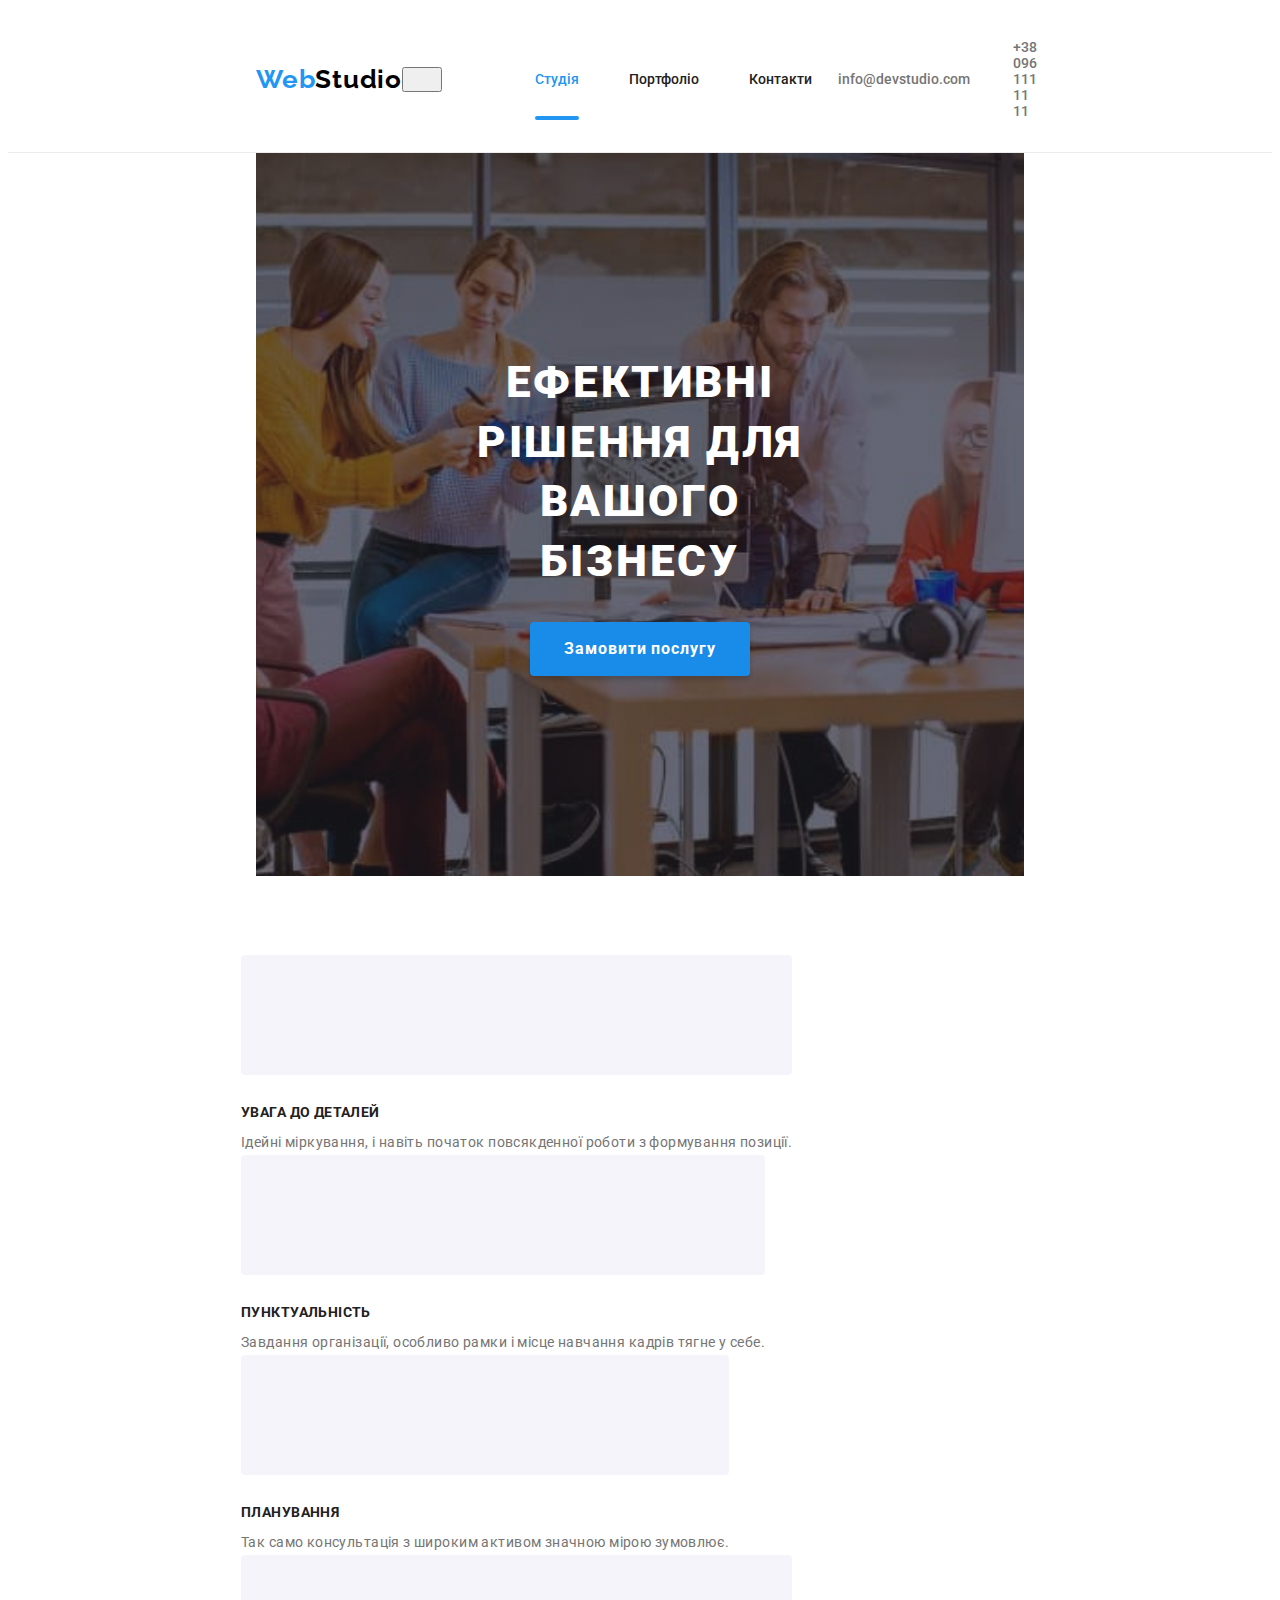
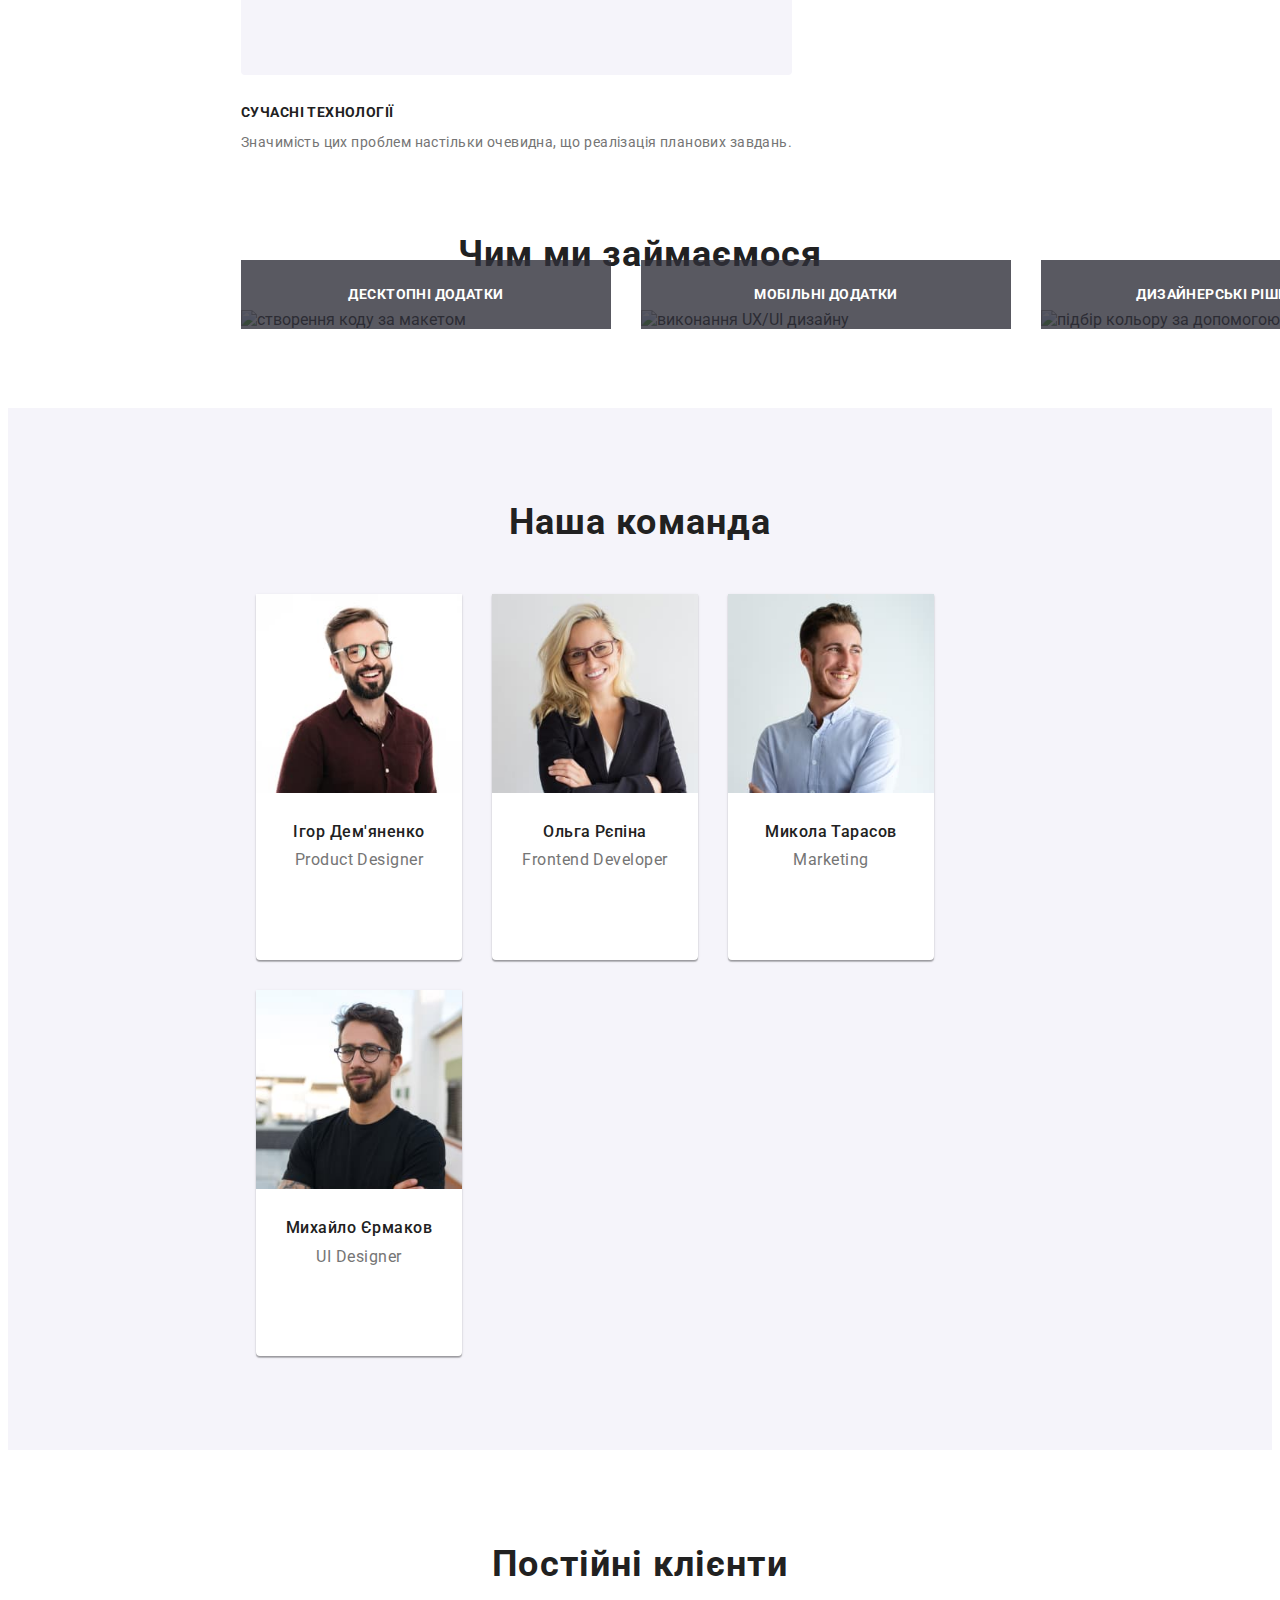
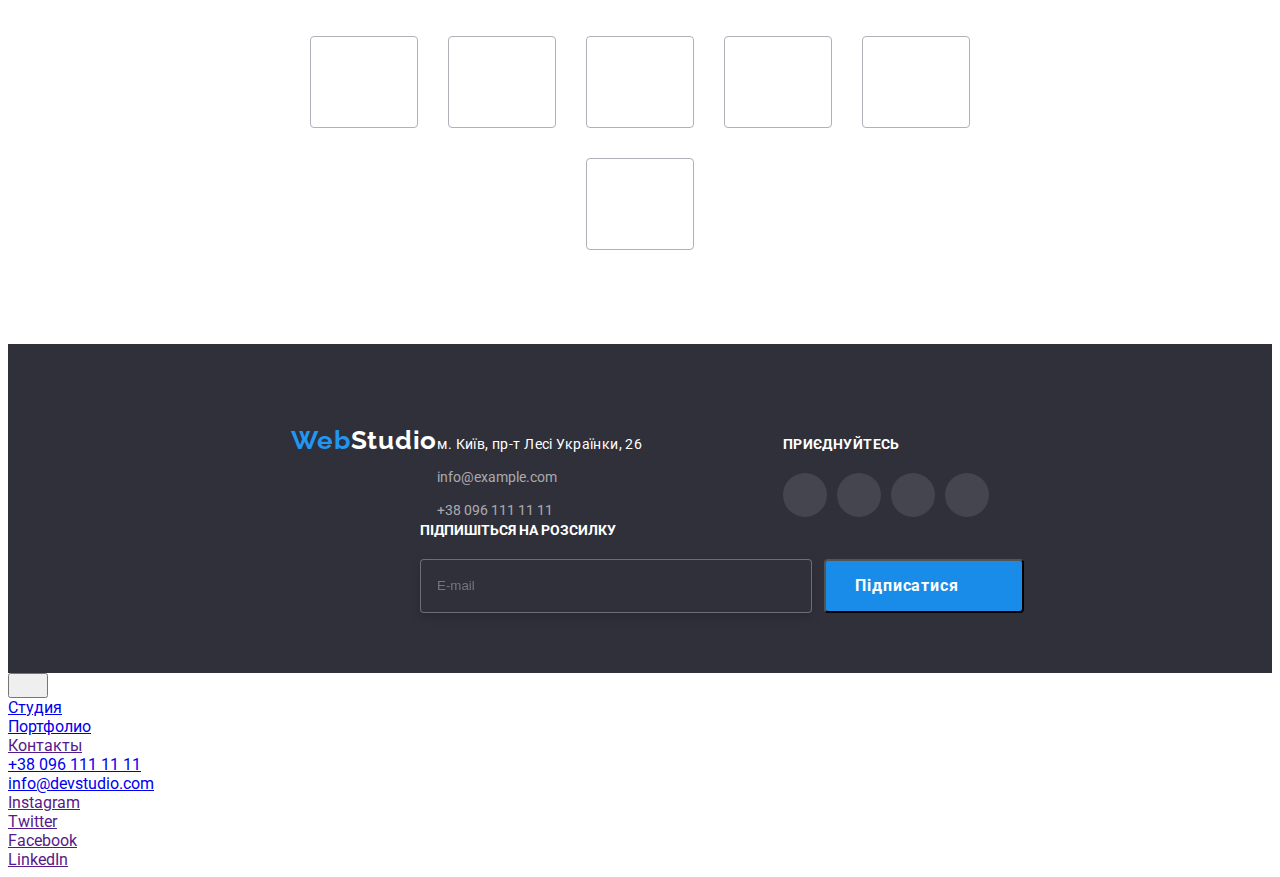
==== index.html @ 439dc275 "mobile version" ====
<!DOCTYPE html>
<html lang="uk">
<head>
    <meta charset="UTF-8">
    <meta http-equiv="X-UA-Compatible" content="IE=edge">
    <meta name="viewport" content="width=device-width, initial-scale=1.0">
    <link rel="preconnect" href="https://fonts.googleapis.com">
    <link rel="preconnect" href="https://fonts.gstatic.com" crossorigin>
    <link href="https://fonts.googleapis.com/css2?family=Raleway:wght@700&family=Roboto:wght@400;500;700;900&display=swap"
        rel="stylesheet">
        <link rel="stylesheet" href="./css/modern-normalize.css">
        <link rel="stylesheet" href="./css/main.min.css">
    <title>WebStudio</title>
</head>
<body>
<!--Шапка-->
    <header class="header">
        <div class="container header__container">
    <a href="./index.html" class="header-logo header__header-logo"> <span class="logo-web">Web</span><span class="logo-studio">Studio</span></a>
    <button type="button" class="toggle-menu js-open-menu" aria-expanded="false" aria-controls="mobile-menu"><svg width="24"
            height="16">
            <use href="./images/icons.svg#icon-menu" class="icon-menu"></use>
        </svg></button>
    <nav class="navigation">
    <ul class="navigation__list list">
        <li class="navigation__item"> <a href="./index.html" class="link-current">Студія</a></li>
        <li class="navigation__item"> <a href="./portfolio.html">Портфоліо</a></li>
        <li class="navigation__item"> <a href="">Контакти</a></li>
    </ul>
</nav>
<div class="navigation-contacts">
<ul class="contacts__list list">
    <li class="contacts__item"> 
        <a href="mailto:info@devstudio.com" class="contacts__link">
            <svg class="contacts__icon" width="16" height="12">
                <use href="./images/icons.svg#icon-envelope">
    </use>
                </svg>
                info@devstudio.com
            </a>
</li>
    <li class="contacts__item"> 
        <a href="tel:+380961111111" class="contacts__link">
            <svg class="contacts__icon" width="10" height="16">
                <use href="./images/icons.svg#icon-smartphone">
                </use>
            </svg>
            +38 096 111 11 11
        </a>
    </li>
</ul>
</div>
</div>
    </header>
<!--Герой-->
    <main>
        <section class="hero section">
            <div class="container">
            <h1 class="hero__text">Ефективні рішення для вашого бізнесу</h1>
            <button type="button" class="hero-btn" data-modal-open>Замовити послугу</button>
            </div>
        </section>
<section class="testimonials">
    <div class="container">
    <h2 class="visually-hidden">Правила роботи</h2>
    <ul class="testimonials__list list">
        <li class="testimonials__item">
            <div class="testimonials__block">
                <svg class="testimonials__icons" width="70" height="70">
                    <use href="./images/icons.svg#icon-antenna">
                    </use>
                </svg>
            </div>
            <h3 class="testimonials__text">Увага до деталей</h3>
            <p class="testimonials__description">Ідейні міркування, і навіть початок повсякденної роботи з формування позиції.</p>
        </li>
        <li class="testimonials__item">
            <div class="testimonials__block">
                <svg class="testimonials__icons" width="70" height="70">
                    <use href="./images/icons.svg#icon-clock">
                    </use>
                </svg>
            </div>
            <h3 class="testimonials__text">Пунктуальність</h3>
            <p class="testimonials__description">Завдання організації, особливо рамки і місце навчання кадрів тягне у себе.</p>
        </li>
        <li class="testimonials__item">
            <div class="testimonials__block">
                <svg class="testimonials__icons" width="70" height="70">
                    <use href="./images/icons.svg#icon-diagram">
                    </use>
                </svg>
            </div>
            <h3 class="testimonials__text">Планування</h3>
            <p class="testimonials__description">Так само консультація з широким активом значною мірою зумовлює.</p>
        </li>
        <li class="testimonials__item">
            <div class="testimonials__block">
                <svg class="testimonials__icons" width="70" height="70">
                    <use href="./images/icons.svg#icon-astronaut">
                    </use>
                </svg>
            </div>
            <h3 class="testimonials__text">Сучасні технології</h3>
            <p class="testimonials__description">Значимість цих проблем настільки очевидна, що реалізація планових завдань.</p>
        </li>
    </ul>
    </div>
</section>
<section class="about section">
    <div class="container">
    <h2 class="about__name">Чим ми займаємося</h2>
    <ul class="about__list list">
        <li class="about__item"><img src="./images/keyboard.jpg" alt="створення коду за макетом" width="370">
            <div class="about__direction">
            <p class="about__text">десктопні додатки</p>
        </div>
    </li>
        <li class="about__item"><img src="./images/cellphone.jpg" alt="виконання UX/UI дизайну" width="370">
            <div class="about__direction">
            <p class="about__text">мобільні додатки</p>
        </div>
    </li>
        <li class="about__item"><img src="./images/rgb.jpg" alt="підбір кольору за допомогою RGB" width="370">
            <div class="about__direction">
            <p class="about__text">дизайнерські рішення</p>
        </div>
    </li>  
</ul>
</div>
</section>
<section class="team section">
    <div class="container">
    <h2 class="team__name">Наша команда</h2>
    <ul class="team__list list">
        <li class="team__item"> 
            <picture>
            <source srcset="./images/desktop/teammate1.jpg 1x, ./images/desktop/teammate1@2x.jpg 2x"
                media="(min-width:1200px)">
            <source srcset="./images/tablet/teammate1.jpg 1x, ./images/tablet/teammate1@2x.jpg 2x"
                media="(min-width:768px)">
            <source srcset="./images/mobile/teammate1.jpg 1x, ./images/mobile/teammate1@2x.jpg 2x"
                media="(min-width:320px)">
            <img class="team__img" src="./images/mobile/product_designer.jpg" alt="Ігор Дем'яненко" width="">
        </picture>
            <div class="team__description">
            <h3 class="team__names">Ігор Дем'яненко</h3>
        <p lang="en" class="team__jobs">Product Designer</p>
        <ul class="team-social__list list">
            <li class="team-social__item">
                <a href="" class="team-social__link">
                    <svg class="team-social__icon" width="20" height="20">
                        <use href="./images/icons.svg#icon-instagram"></use>
                    </svg>
                </a>
            </li>
            <li class="team-social__item">
                <a href="" class="team-social__link">
                    <svg class="team-social__icon" width="20" height="20">
                        <use href="./images/icons.svg#icon-twitter"></use>
                    </svg>
                </a>
            </li>
            <li class="team-social__item">
                <a href="" class="team-social__link">
                    <svg class="team-social__icon" width="20" height="20">
                        <use href="./images/icons.svg#icon-facebook"></use>
                    </svg>
                </a>
            </li>
            <li class="team-social__item">
                <a href="" class="team-social__link">
                    <svg class="team-social__icon" width="20" height="20">
                        <use href="./images/icons.svg#icon-linkedin"></use>
                    </svg>
                </a>
            </li>
        </ul>
    </div>
    </li>
    <li class="team__item"> 
        <picture>
            <source srcset="./images/desktop/teammate2.jpg 1x, ./images/desktop/teammate2@2x.jpg 2x"
                media="(min-width:1200px)">
            <source srcset="./images/tablet/teammate2.jpg 1x, ./images/tablet/teammate2@2x.jpg 2x"
                media="(min-width:768px)">
            <source srcset="./images/mobile/teammate2.jpg 1x, ./images/mobile/teammate2@2x.jpg 2x"
                media="(min-width:320px)">
            <img class="team__img" src="./images/mobile/product_designer.jpg" alt="Ольга Рєпіна" width="">
        </picture>
        <div class="team__description">
        <h3 class="team__names">Ольга Рєпіна</h3>
    <p lang="en" class="team__jobs">Frontend Developer</p>
    <ul class="team-social__list list">
        <li class="team-social__item">
            <a href="" class="team-social__link">
                <svg class="team-social__icon" width="20" height="20">
                    <use href="./images/icons.svg#icon-instagram"></use>
                </svg>
            </a>
        </li>
        <li class="team-social__item">
            <a href="" class="team-social__link">
                <svg class="team-social__icon" width="20" height="20">
                    <use href="./images/icons.svg#icon-twitter"></use>
                </svg>
            </a>
        </li>
        <li class="team-social__item">
            <a href="" class="team-social__link">
                <svg class="team-social__icon" width="20" height="20">
                    <use href="./images/icons.svg#icon-facebook"></use>
                </svg>
            </a>
        </li>
        <li class="team-social__item">
            <a href="" class="team-social__link">
                <svg class="team-social__icon" width="20" height="20">
                    <use href="./images/icons.svg#icon-linkedin"></use>
                </svg>
            </a>
        </li>
    </ul>
</div>
</li>
    <li class="team__item">
        <picture>
            <source srcset="./images/desktop/teammate3.jpg 1x, ./images/desktop/teammate3@2x.jpg 2x" media="(min-width:1200px)">
            <source srcset="./images/tablet/teammate3.jpg 1x, ./images/tablet/teammate3@2x.jpg 2x" media="(min-width:768px)">
            <source srcset="./images/mobile/teammate3.jpg 1x, ./images/mobile/teammate3@2x.jpg 2x" media="(min-width:320px)">
            <img class="team__img" src="./images/mobile/product_designer.jpg" alt="Микола Тарасов" width="">
        </picture>
        <div class="team__description">
        <h3 class="team__names">Микола Тарасов</h3>
    <p lang="en" class="team__jobs">Marketing</p>
    <ul class="team-social__list list">
        <li class="team-social__item">
            <a href="" class="team-social__link">
                <svg class="team-social__icon" width="20" height="20">
                    <use href="./images/icons.svg#icon-instagram"></use>
                </svg>
            </a>
        </li>
        <li class="team-social__item">
            <a href="" class="team-social__link">
                <svg class="team-social__icon" width="20" height="20">
                    <use href="./images/icons.svg#icon-twitter"></use>
                </svg>
            </a>
        </li>
        <li class="team-social__item">
            <a href="" class="team-social__link">
                <svg class="team-social__icon" width="20" height="20">
                    <use href="./images/icons.svg#icon-facebook"></use>
                </svg>
            </a>
        </li>
        <li class="team-social__item">
            <a href="" class="team-social__link">
                <svg class="team-social__icon" width="20" height="20">
                    <use href="./images/icons.svg#icon-linkedin"></use>
                </svg>
            </a>
        </li>
    </ul>
</div>
</li>
    <li class="team__item">
        <picture>
            <source srcset="./images/desktop/teammate4.jpg 1x, ./images/desktop/teammate4@2x.jpg 2x" media="(min-width:1200px)">
            <source srcset="./images/tablet/teammate4.jpg 1x, ./images/tablet/teammate4@2x.jpg 2x" media="(min-width:768px)">
            <source srcset="./images/mobile/teammate4.jpg 1x, ./images/mobile/teammate4@2x.jpg 2x" media="(min-width:320px)">
            <img class="team__img" src="./images/mobile/product_designer.jpg" alt="Михайло Єрмаков" width="">
        </picture>
        <div class="team__description">
        <h3 class="team__names">Михайло Єрмаков</h3>
    <p lang="en" class="team__jobs">UI Designer</p>
    <ul class="team-social__list list">
        <li class="team-social__item">
            <a href="" class="team-social__link">
                <svg class="team-social__icon" width="20" height="20">
                    <use href="./images/icons.svg#icon-instagram"></use>
                </svg>
            </a>
        </li>
        <li class="team-social__item">
            <a href="" class="team-social__link">
                <svg class="team-social__icon" width="20" height="20">
                    <use href="./images/icons.svg#icon-twitter"></use>
                </svg>
            </a>
        </li>
        <li class="team-social__item">
            <a href="" class="team-social__link">
                <svg class="team-social__icon" width="20" height="20">
                    <use href="./images/icons.svg#icon-facebook"></use>
                </svg>
            </a>
        </li>
        <li class="team-social__item">
            <a href="" class="team-social__link">
                <svg class="team-social__icon" width="20" height="20">
                    <use href="./images/icons.svg#icon-linkedin"></use>
                </svg>
            </a>
        </li>
    </ul>
</div>
</li>
    </ul>
    </div>
</section>
<!--Постоянные клиенты-->
<section class="clients section">
    <div class="container">
        <h2 class="clients__name">Постійні клієнти</h2>
        <ul class="clients__list list">
            <li class="clients__item"> 
                <a href="" class="clients__logo">
                    <svg class="clients__icon" width="106" height="60">
                    <use href="./images/icons.svg#icon-Client-1">
                    </use>
                    </svg>
                    </a>
            </li>
            <li class="clients__item"> 
                <a href="" class="clients__logo">
                    <svg class="clients__icon" width="106" height="60">
                    <use href="./images/icons.svg#icon-Client-2">
                    </use>
                    </svg>
                    </a>
            </li>
            <li class="clients__item"> 
                <a href="" class="clients__logo">
                    <svg class="clients__icon" width="106" height="60">
                    <use href="./images/icons.svg#icon-Client-3">
                    </use>
                    </svg>
                    </a>
            </li>
            <li class="clients__item"> 
                <a href="" class="clients__logo">
                    <svg class="clients__icon" width="106" height="60">
                    <use href="./images/icons.svg#icon-Client-4">
                    </use>
                    </svg>
                    </a>
                <li class="clients__item"> 
                    <a href="" class="clients__logo">
                        <svg class="clients__icon" width="106" height="60">
                        <use href="./images/icons.svg#icon-Client-5">
                        </use>
                        </svg>
                        </a>
                    <li class="clients__item">
                        <a href="" class="clients__logo">
                            <svg class="clients__icon" width="106" height="60">
                            <use href="./images/icons.svg#icon-Client-6">
                            </use>
                            </svg>
                            </a>
            </li>
        </ul>
    </div>
</section>
    </main>
    <footer class="footer">
        <div class="container footer__content">
            <div class="footer__container">
            <a href="./index.html" class="footer__logo footer__footer-logo"> <span class="footer-web">Web</span><span class="footer-studio">Studio</span></a>
            <address class="footer__address">
                <ul class="footer__list">
                    <li class="footer__item list">
                        <a href="https://goo.gl/maps/eDtE6KMM95kPjkAP6" target="_blank" rel="noopener noreferrer"
                            class="footer__link link">м. Київ, пр-т Лесі Українки, 26</a>
                    </li>
                    <li class="footer__item list">
                        <a href="mailto:info@example.com" class="footer__contact link">info@example.com</a>
                    </li>
                    <li class="footer__item list">
                        <a href="tel:+380991111111" class="footer__contact link">+38 096 111 11 11</a>
                    </li>
                </ul>
            </address>
        </div>
        <div class="footer-social">
            <h2 class="footer-social__title">приєднуйтесь</h2>
            <ul class="footer-social__list list">
                <li class="footer-social__item">
                    <a href="" class="footer-social__link">
                        <svg class="footer-social__icon social-icon" width="20" height="20">
                            <use href="./images/icons.svg#icon-instagram"></use>
                        </svg>
                    </a>
                </li>
                <li class="footer-social__item">
                    <a href="" class="footer-social__link">
                        <svg class="footer-social__icon social-icon" width="20" height="20">
                            <use href="./images/icons.svg#icon-twitter"></use>
                        </svg>
                    </a>
                </li>
                <li class="footer-social__item">
                    <a href="" class="footer-social__link">
                        <svg class="footer-social__icon social-icon" width="20" height="20">
                            <use href="./images/icons.svg#icon-facebook"></use>
                        </svg>
                    </a>
                </li>
                <li class="footer-social__item">
                    <a href="" class="footer-social__link">
                        <svg class="footer-social__icon social-icon" width="20" height="20">
                            <use href="./images/icons.svg#icon-linkedin"></use>
                        </svg>
                    </a>
                </li>
            </ul>
        </div>
        <div class="subscribe">
            <h2 class="subscribe__text">підпишіться на розсилку</h2>
            <form class="form-subscribe">
                <input type="email" name="email" class="subscribe-input" placeholder="E-mail">
            <button type="submit" class="subscribe-btn">Підписатися<svg class="icon-send" width="24" height="24">
                <use href="./images/icons.svg#icon-icon-send">
                </use>
            </svg></button>
            </form>
        </div>
        </div>
    </footer>
    <div class="menu-container js-menu-container" id="mobile-menu">
        <button type="button" class="toggle-menu js-close-menu" aria-expanded="false" aria-controls="mobile-menu"><svg
                width="24" height="16">
                <use href="./images/icons.svg#icon-close" class="icon-close"></use>
            </svg></button>
        <div class="menu-content">
            <div class="menu-nav">
                <nav>
                    <ul class="mobile-nav list">
                        <li class="mobile-nav__item"><a href="./index.html"
                                class="mobile-nav__link mobile-nav__link--current link">Студия</a></li>
                        <li class="mobile-nav__item"><a href="./portfolio.html" class="mobile-nav__link link">Портфолио</a>
                        </li>
                        <li class="mobile-nav__item"><a href="" class="mobile-nav__link link">Контакты</a></li>
                    </ul>
                </nav>
            </div>
    
            <div class="menu-contacts">
                <ul class="contacts-list list">
                    <li class="contacts-list__item">
                        <a href="tel:+380961111111"
                            class="contacts-list__link contacts-list__link--big-size link contacts__link--accent-color">+38
                            096
                            111 11
                            11</a>
                    </li>
                    <li class="contacts-list__item">
                        <a href="mailto:info@devstudio.com"
                            class="contacts-list__link contacts-list__link--medium-size link">info@devstudio.com</a>
                    </li>
                </ul>
                <ul class="mobile-social list">
                    <li class="mobile-social__item"><a href="" class="mobile-social__link">Instagram</a></li>
                    <li class="mobile-social__item"><a href="" class="mobile-social__link">Twitter</a></li>
                    <li class="mobile-social__item"><a href="" class="mobile-social__link">Facebook</a></li>
                    <li class="mobile-social__item"><a href="" class="mobile-social__link">LinkedIn</a></li>
                </ul>
            </div>
        </div>
    </div>
    <div class="backdrop is-hidden" data-modal>
        <div class="modal">
            <button type="button" class="modal__close" data-modal-close>
                <svg class="modal__icon-close" width="18" height="18">
                    <use href="./images/icons.svg#icon-close"></use>
                </svg>
            </button>
            <p class="modal__text">Залиште свої дані, ми вам передзвонимо</p>
            <form class="modal__form">
                <div class="form-field">
                    <label for="name" class="form-field__label">Ім'я</label>
                    <div class="form-wrapper">
                        <input type="text" class="form-wrapper__input" name="name" id="name" placeholder="">
                        <svg class="form-wrapper__icon" width="13" height="13">
                            <use href="./images/icons.svg#icon-person"></use>
                        </svg>
                    </div>  
                </div>
                <div class="form-field">
                    <label for="tel" class="form-field__label">Телефон</label>
                    <div class="form-wrapper">
                        <input type="tel" class="form-wrapper__input" name="tel" id="tel" placeholder="">
                        <svg class="form-wrapper__icon" width="13" height="13">
                        <use href="./images/icons.svg#icon-tel"></use>
                    </svg>
                    </div>
                </div>
                <div class="form-field">
                    <label for="email" class="form-field__label">Пошта</label>
                    <div class="form-wrapper">
                    <input type="email" class="form-wrapper__input" name="email" id="email" placeholder="">
                    <svg class="form-wrapper__icon" width="13" height="13">
                        <use href="./images/icons.svg#icon-mail"></use>
                    </svg>
                    </div>
                </div>
                <div class="comment-field">
                    <label for="user-message" class="comment-field__text">Коментар</label>
                    <textarea class="comment-field__message" name="user-message" id="user-message" placeholder="Введіть текст"></textarea>
                </div>
                <div class="checkbox-field">
                    <input type="checkbox" name="policy" class="checkbox-field__input" id="modal-checkbox">
                    <label for="modal-checkbox" class="checkbox-field__text">Погоджуюся з розсилкою та приймаю<a href="" class="agreement"> Умови договору</a></label>
                </div>
                <button type="submit" class="modal-btn">Відправити</button>
            </form>
        </div>
    </div>
    <script src="./js/modal.js"></script>
    <script defer src="https://cdnjs.cloudflare.com/ajax/libs/body-scroll-lock/3.1.5/bodyScrollLock.min.js"
        integrity="sha512-HowizSDbQl7UPEAsPnvJHlQsnBmU2YMrv7KkTBulTLEGz9chfBoWYyZJL+MUO6p/yBuuMO/8jI7O29YRZ2uBlA=="
        crossorigin="anonymous"></script>
    <script src="./js/mobile-menu.js"></script>
    </body>
    </html>
---- css/main.min.css ----
body{font-family:"Roboto",sans-serif;background-color:#fff;color:#212121}.list{list-style:none}p,h1,h2,h3,h4,h5,h6,ul{margin:0}ul{padding:0}img{display:block;max-width:100%;height:auto}.section{padding:60px 0}@media screen and (min-width: 1200px){.section{padding:94px 0}}.container{max-width:480px;padding:0 15px;margin:0 auto}@media screen and (min-width: 1200px){.container{max-width:1200px}}@media screen and (min-width: 768px){.container{max-width:768px}}.visually-hidden{position:absolute;white-space:nowrap;width:1px;height:1px;overflow:hidden;border:0;padding:0;clip:rect(0 0 0 0);-webkit-clip-path:inset(50%);clip-path:inset(50%);margin:-1px}.current{color:#2196f3}.backdrop{position:fixed;top:0;left:0}.team-social__link,.footer-social__link,.contacts__link,.contacts__icon,.clients__logo,.checkbox-field__text,.checkbox-field,.modal__close,.subscribe-btn{display:-webkit-box;display:-ms-flexbox;display:flex;-webkit-box-pack:center;-ms-flex-pack:center;justify-content:center;-webkit-box-align:center;-ms-flex-align:center;align-items:center}.filters-btn,.modal-btn,.subscribe-btn{cursor:pointer;text-align:center;font-family:inherit}.hero-btn{cursor:pointer;font-family:inherit}.project__overlay{position:absolute;top:0;left:0}.map-link{-webkit-transition:color 250ms cubic-bezier(0.4, 0, 0.2, 1);transition:color 250ms cubic-bezier(0.4, 0, 0.2, 1)}.page-header__header-logo{font-size:26px;font-weight:700;line-height:1.2;letter-spacing:.03em;font-family:Raleway;text-decoration:none;display:block;padding:25px 0}.header-logo{font-size:26px;font-weight:700;line-height:1.2;letter-spacing:.03em;font-family:Raleway;text-decoration:none;display:block}.logo-web{color:#2196f3}.logo-studio{color:#000}.footer__logo{font-size:26px;font-weight:700;line-height:1.2;letter-spacing:.03em;font-family:Raleway;text-decoration:none}.footer-web{color:#2196f3}.footer-studio{color:#fff}.contact-address{font-style:normal}.page-footer__contact-address{font-style:normal;margin-top:20px}.map-link{font-size:14px;line-height:1.71;letter-spacing:.03em;color:#fff;text-decoration:none}.map-link:hover,.map-link:focus{color:#2196f3}.backdrop{width:100vw;height:100vh;background-color:rgba(0,0,0,.2);opacity:1;-webkit-transition:opacity 250ms cubic-bezier(0.4, 0, 0.2, 1),visibility 250ms cubic-bezier(0.4, 0, 0.2, 1);transition:opacity 250ms cubic-bezier(0.4, 0, 0.2, 1),visibility 250ms cubic-bezier(0.4, 0, 0.2, 1)}.backdrop.is-hidden .modal{-webkit-transform:translate(-50%, -50%) scale(0.7);transform:translate(-50%, -50%) scale(0.7)}@media screen and (max-width: 1199px){.subscribe{margin-top:60px}}@media screen and (min-width: 1200px){.subscribe{margin-left:auto}}.subscribe__text{font-size:14px;line-height:1.14;text-align:center;text-transform:uppercase;color:#fff;margin-bottom:20px}@media screen and (min-width: 1200px){.subscribe__text{text-align:left}}.form-subscribe{display:-webkit-box;display:-ms-flexbox;display:flex}.subscribe-input{-webkit-box-align:center;-ms-flex-align:center;align-items:center;color:rgba(255,255,255,.6);background-color:#2f303a;border:1px solid rgba(255,255,255,.3);width:358px;padding:15px 16px;-webkit-filter:drop-shadow(0px 4px 4px rgba(0, 0, 0, 0.15));filter:drop-shadow(0px 4px 4px rgba(0, 0, 0, 0.15));border-radius:4px;margin-right:12px}.subscribe-btn{font-size:16px;font-weight:700;line-height:1.87;letter-spacing:.06em;margin:0;min-width:200px;color:#fff;background-color:#188ce8;padding:10px 28px;border-radius:4px;-webkit-transition:border 250ms cubic-bezier(0.4, 0, 0.2, 1),background-color 250ms cubic-bezier(0.4, 0, 0.2, 1),-webkit-box-shadow 250ms cubic-bezier(0.4, 0, 0.2, 1);transition:border 250ms cubic-bezier(0.4, 0, 0.2, 1),background-color 250ms cubic-bezier(0.4, 0, 0.2, 1),-webkit-box-shadow 250ms cubic-bezier(0.4, 0, 0.2, 1);transition:border 250ms cubic-bezier(0.4, 0, 0.2, 1),background-color 250ms cubic-bezier(0.4, 0, 0.2, 1),box-shadow 250ms cubic-bezier(0.4, 0, 0.2, 1);transition:border 250ms cubic-bezier(0.4, 0, 0.2, 1),background-color 250ms cubic-bezier(0.4, 0, 0.2, 1),box-shadow 250ms cubic-bezier(0.4, 0, 0.2, 1),-webkit-box-shadow 250ms cubic-bezier(0.4, 0, 0.2, 1)}.subscribe-btn:hover,.subscribe-btn:focus{background-color:#2196f3}.icon-send{fill:currentColor;margin-left:10px}.modal{position:absolute;width:528px;height:581px;background:#fff;-webkit-box-shadow:0px 1px 3px rgba(0,0,0,.12),0px 1px 1px rgba(0,0,0,.14),0px 2px 1px rgba(0,0,0,.2);box-shadow:0px 1px 3px rgba(0,0,0,.12),0px 1px 1px rgba(0,0,0,.14),0px 2px 1px rgba(0,0,0,.2);border-radius:4px;top:50%;left:50%;-webkit-transform:scale(1) translate(-50%, -50%);transform:scale(1) translate(-50%, -50%);-webkit-transition:-webkit-transform 250ms cubic-bezier(0.4, 0, 0.2, 1);transition:-webkit-transform 250ms cubic-bezier(0.4, 0, 0.2, 1);transition:transform 250ms cubic-bezier(0.4, 0, 0.2, 1);transition:transform 250ms cubic-bezier(0.4, 0, 0.2, 1), -webkit-transform 250ms cubic-bezier(0.4, 0, 0.2, 1);padding:40px;width:calc(100% - 30px)}@media screen and (min-width: 768px){.modal{width:450px}}@media screen and (min-width: 1200px){.modal{width:528px}}.modal__close{width:30px;height:30px;position:absolute;top:8px;right:8px;padding:6px;color:#2196f3;background-color:#fff;border:1px solid rgba(0,0,0,.1);border-radius:50%;cursor:pointer;-webkit-transition:fill 250ms cubic-bezier(0.4, 0, 0.2, 1),border 250ms cubic-bezier(0.4, 0, 0.2, 1);transition:fill 250ms cubic-bezier(0.4, 0, 0.2, 1),border 250ms cubic-bezier(0.4, 0, 0.2, 1)}.modal__close:hover,.modal__close:focus{fill:currentColor;border:1px solid #2196f3}.is-hidden{visibility:hidden;opacity:0;pointer-events:none}.modal__text{font-size:20px;font-weight:700;line-height:1.5;letter-spacing:.03em;position:relative;text-align:center;color:#212121;margin-bottom:12px}@media screen and (min-width: 1200px){.modal__text{font-size:20px;font-weight:700;line-height:1.15;letter-spacing:.03em}}.modal__form{display:block}.form-field{margin-bottom:10px}.comment-field{display:-webkit-box;display:-ms-flexbox;display:flex;-webkit-box-orient:vertical;-webkit-box-direction:normal;-ms-flex-direction:column;flex-direction:column;margin-bottom:20px}.comment-field__text{display:-webkit-box;display:-ms-flexbox;display:flex;-webkit-box-orient:vertical;-webkit-box-direction:normal;-ms-flex-direction:column;flex-direction:column;margin-bottom:4px;font-size:12px;line-height:1.17;letter-spacing:.01em;color:#757575}.form-field__label{display:-webkit-box;display:-ms-flexbox;display:flex;-webkit-box-orient:vertical;-webkit-box-direction:normal;-ms-flex-direction:column;flex-direction:column;margin-bottom:4px;font-size:12px;line-height:1.17;letter-spacing:.01em;color:#757575}.form-wrapper{position:relative}.form-wrapper__input{-webkit-transition:color 250ms cubic-bezier(0.4, 0, 0.2, 1),border 250ms cubic-bezier(0.4, 0, 0.2, 1);transition:color 250ms cubic-bezier(0.4, 0, 0.2, 1),border 250ms cubic-bezier(0.4, 0, 0.2, 1);margin:0;width:100%;font-size:14px;color:#000;padding:12px 42px;border-radius:4px;border:1px solid rgba(33,33,33,.2);-webkit-box-sizing:border-box;box-sizing:border-box}.form-wrapper__input:hover,.form-wrapper__input:focus{outline:0;border:1px solid #2196f3}.comment-field__message{width:100%;height:120px;-webkit-transition:color 250ms cubic-bezier(0.4, 0, 0.2, 1),border 250ms cubic-bezier(0.4, 0, 0.2, 1);transition:color 250ms cubic-bezier(0.4, 0, 0.2, 1),border 250ms cubic-bezier(0.4, 0, 0.2, 1);padding:12px 16px;border-radius:4px;border:1px solid rgba(33,33,33,.2);resize:none;color:#000}.comment-field__message:hover,.comment-field__message:focus{outline:0;border:1px solid #2196f3}.comment-field__message::-webkit-input-placeholder{color:rgba(117,117,117,.5);font-size:14px;line-height:1.17;letter-spacing:.01em;text-align:left;vertical-align:top}.comment-field__message::-moz-placeholder{color:rgba(117,117,117,.5);font-size:14px;line-height:1.17;letter-spacing:.01em;text-align:left;vertical-align:top}.comment-field__message:-ms-input-placeholder{color:rgba(117,117,117,.5);font-size:14px;line-height:1.17;letter-spacing:.01em;text-align:left;vertical-align:top}.comment-field__message::-ms-input-placeholder{color:rgba(117,117,117,.5);font-size:14px;line-height:1.17;letter-spacing:.01em;text-align:left;vertical-align:top}.comment-field__message::placeholder{color:rgba(117,117,117,.5);font-size:14px;line-height:1.17;letter-spacing:.01em;text-align:left;vertical-align:top}.checkbox-field{-webkit-transition:color 250ms cubic-bezier(0.4, 0, 0.2, 1),outline 250ms cubic-bezier(0.4, 0, 0.2, 1),border 250ms cubic-bezier(0.4, 0, 0.2, 1);transition:color 250ms cubic-bezier(0.4, 0, 0.2, 1),outline 250ms cubic-bezier(0.4, 0, 0.2, 1),border 250ms cubic-bezier(0.4, 0, 0.2, 1);margin-bottom:30px;-webkit-box-pack:center;-ms-flex-pack:center;justify-content:center}.checkbox-field__input{position:absolute;appearance:none;-webkit-appearance:none;-moz-appearance:none}.checkbox-field__text{font-size:12px;line-height:1.16;letter-spacing:.03em;color:#757575}@media screen and (min-width: 1200px){.checkbox-field__text{font-size:14px;line-height:1.7;letter-spacing:.03em}}.checkbox-field__text::before{content:"";width:16px;height:15px;border:1px solid #212121;margin-right:7px;display:block;border-radius:2px;-webkit-transition:background-color 250ms cubic-bezier(0.4, 0, 0.2, 1);transition:background-color 250ms cubic-bezier(0.4, 0, 0.2, 1)}.checkbox-field__input:checked:focus+.checkbox-field__text::before{background-color:#2196f3;background-image:url(../images/check.svg);background-size:cover;background-origin:border-box;background-position:center;background-repeat:no-repeat;border:none}.agreement{margin-left:5px;-webkit-text-decoration-line:underline;text-decoration-line:underline;-webkit-text-decoration-skip-ink:none;text-decoration-skip-ink:none;color:#2196f3}.form-wrapper__icon{-webkit-transition:fill 250ms cubic-bezier(0.4, 0, 0.2, 1);transition:fill 250ms cubic-bezier(0.4, 0, 0.2, 1);position:absolute;top:50%;left:12px;-webkit-transform:translateY(-50%);transform:translateY(-50%);fill:#212121}.form-wrapper__input:hover+.form-wrapper__icon,.form-wrapper__input:focus+.form-wrapper__icon{fill:#2196f3}.modal-btn{display:block;margin:0 auto;font-size:16px;font-weight:700;line-height:1.88;letter-spacing:.06em;padding:10px 52px;background-color:#2196f3;color:#fff;border-radius:4px;border:none}.modal-btn:hover{background-color:#188ce8;-webkit-box-shadow:0px 4px 4px rgba(0,0,0,.15);box-shadow:0px 4px 4px rgba(0,0,0,.15);-webkit-transition:-webkit-box-shadow 250ms cubic-bezier(0.4, 0, 0.2, 1);transition:-webkit-box-shadow 250ms cubic-bezier(0.4, 0, 0.2, 1);transition:box-shadow 250ms cubic-bezier(0.4, 0, 0.2, 1);transition:box-shadow 250ms cubic-bezier(0.4, 0, 0.2, 1), -webkit-box-shadow 250ms cubic-bezier(0.4, 0, 0.2, 1)}.clients__name{font-size:28px;font-weight:700;line-height:1.17;letter-spacing:.03em;text-align:center;color:#212121;margin-bottom:50px}@media screen and (min-width: 1200px){.clients__name{font-size:36px;font-weight:700;line-height:1.16;letter-spacing:.03em}}.clients__list{display:-webkit-box;display:-ms-flexbox;display:flex;-ms-flex-wrap:wrap;flex-wrap:wrap;-webkit-box-pack:center;-ms-flex-pack:center;justify-content:center;margin:-15px}.clients__item{margin:15px;-ms-flex-preferred-size:calc((100% - 60px)/2);flex-basis:calc((100% - 60px)/2)}@media screen and (min-width: 768px){.clients__item{-ms-flex-preferred-size:calc((100% - 90px)/3);flex-basis:calc((100% - 90px)/3)}}@media screen and (min-width: 1200px){.clients__item{-ms-flex-preferred-size:calc((100% - 180px)/6);flex-basis:calc((100% - 180px)/6)}}.clients__logo{min-height:92px;border:1px solid #afb1b8;border-radius:4px;-webkit-box-sizing:border-box;box-sizing:border-box;-webkit-box-pack:center;-ms-flex-pack:center;justify-content:center;color:#afb1b8;-webkit-transition:color 250ms cubic-bezier(0.4, 0, 0.2, 1),border 250ms cubic-bezier(0.4, 0, 0.2, 1);transition:color 250ms cubic-bezier(0.4, 0, 0.2, 1),border 250ms cubic-bezier(0.4, 0, 0.2, 1)}.clients__logo:hover,.clients__logo:focus{color:#2196f3;border:1px solid #2196f3}.clients__icon{width:106px;height:60px;fill:currentColor}.clients__icon:hover,.clients__icon:focus{color:#2196f3}.navigation-contacts{display:none;margin-top:auto}@media screen and (min-width: 768px){.navigation-contacts{margin-top:0;margin-left:auto;display:block}}.contacts__list{display:-webkit-box;display:-ms-flexbox;display:flex;-webkit-box-align:center;-ms-flex-align:center;align-items:center;margin-left:auto}.contacts__list a:hover,.contacts__list a:focus{color:#2196f3}.contacts__item:not(:last-child){margin-right:30px}.contacts__icon{margin-right:10px;fill:currentColor;-webkit-transition:fill 250ms cubic-bezier(0.4, 0, 0.2, 1);transition:fill 250ms cubic-bezier(0.4, 0, 0.2, 1)}.contacts__icon:hover{fill:#2196f3}.contacts__item a{font-size:14px;font-weight:500;line-height:1.14;color:#757575;text-decoration:none;display:-webkit-box;display:-ms-flexbox;display:flex;padding:32px 0;-webkit-transition:color 250ms cubic-bezier(0.4, 0, 0.2, 1);transition:color 250ms cubic-bezier(0.4, 0, 0.2, 1)}.contacts__item a:not(:last-child){margin-right:50px}.contacts__link:hover,.contacts__link:focus{color:#2196f3}.filters__list{display:-webkit-box;display:-ms-flexbox;display:flex;-ms-flex-wrap:wrap;flex-wrap:wrap;margin:-8px;margin-bottom:32px}@media screen and (min-width: 768px){.filters__list{-webkit-box-pack:center;-ms-flex-pack:center;justify-content:center;-webkit-box-align:center;-ms-flex-align:center;align-items:center}}.filters__item{margin:8px}.filters__item:not(:last-child){margin-right:0px}.filters-btn{font-size:16px;font-weight:500;line-height:1.62;letter-spacing:.03em;color:#212121;background-color:#f5f4fa;padding:6px 22px;border-radius:4px;border:none;-webkit-transition:color 250ms cubic-bezier(0.4, 0, 0.2, 1),background-color 250ms cubic-bezier(0.4, 0, 0.2, 1),-webkit-box-shadow 250ms cubic-bezier(0.4, 0, 0.2, 1);transition:color 250ms cubic-bezier(0.4, 0, 0.2, 1),background-color 250ms cubic-bezier(0.4, 0, 0.2, 1),-webkit-box-shadow 250ms cubic-bezier(0.4, 0, 0.2, 1);transition:color 250ms cubic-bezier(0.4, 0, 0.2, 1),background-color 250ms cubic-bezier(0.4, 0, 0.2, 1),box-shadow 250ms cubic-bezier(0.4, 0, 0.2, 1);transition:color 250ms cubic-bezier(0.4, 0, 0.2, 1),background-color 250ms cubic-bezier(0.4, 0, 0.2, 1),box-shadow 250ms cubic-bezier(0.4, 0, 0.2, 1),-webkit-box-shadow 250ms cubic-bezier(0.4, 0, 0.2, 1)}.filters-btn:hover,.filters-btn:focus{background-color:#2196f3;color:#fff;-webkit-box-shadow:0px 3px 1px rgba(0,0,0,.1),0px 1px 2px rgba(0,0,0,.08),0px 2px 2px rgba(0,0,0,.12);box-shadow:0px 3px 1px rgba(0,0,0,.1),0px 1px 2px rgba(0,0,0,.08),0px 2px 2px rgba(0,0,0,.12)}.footer{background-color:#2f303a;padding:60px 0}@media screen and (min-width: 768px){.footer__content{display:-webkit-box;display:-ms-flexbox;display:flex;-ms-flex-wrap:wrap;flex-wrap:wrap;-ms-flex-pack:distribute;justify-content:space-around}}@media screen and (min-width: 1200px){.footer__content{display:-webkit-box;display:-ms-flexbox;display:flex;-webkit-box-align:baseline;-ms-flex-align:baseline;align-items:baseline}}@media screen and (min-width: 768px){.footer__container{display:-webkit-box;display:-ms-flexbox;display:flex;-ms-flex-wrap:wrap;flex-wrap:wrap;-ms-flex-pack:distribute;justify-content:space-around}}@media screen and (min-width: 1200px){.footer__container{-webkit-box-pack:justify;-ms-flex-pack:justify;justify-content:space-between;-webkit-box-align:baseline;-ms-flex-align:baseline;align-items:baseline}}.footer__list{display:block}.footer__contact{font-size:14px;font-weight:400;line-height:1.71;color:rgba(255,255,255,.6);text-decoration:none;-webkit-transition:color 250ms cubic-bezier(0.4, 0, 0.2, 1);transition:color 250ms cubic-bezier(0.4, 0, 0.2, 1)}.footer__contact:hover,.footer__contact:focus{color:#2196f3}.footer__address{font-style:normal;margin-top:20px}.footer__link{font-size:14px;line-height:1.71;letter-spacing:.03em;color:#fff;text-decoration:none;-webkit-transition:color 250ms cubic-bezier(0.4, 0, 0.2, 1);transition:color 250ms cubic-bezier(0.4, 0, 0.2, 1)}.footer__link:hover,.footer__link:focus{color:#2196f3}.footer__item{margin-top:9px}.footer__item+.footer__item{margin-top:9px}.header{border-bottom:1px solid #ececec}.header__container{display:-webkit-box;display:-ms-flexbox;display:flex;-webkit-box-align:center;-ms-flex-align:center;align-items:center}.hero{background-color:#2f303a;padding:118px 0;text-align:center;background-image:-webkit-gradient(linear, left top, left bottom, from(rgba(47, 48, 58, 0.4)), to(rgba(47, 48, 58, 0.4))),url(../images/mobile/hero.jpg);background-image:linear-gradient(rgba(47, 48, 58, 0.4), rgba(47, 48, 58, 0.4)),url(../images/mobile/hero.jpg);background-position:center;background-repeat:no-repeat;background-size:cover;max-width:1600px;margin:0 auto}@media screen and (min-width: 768px){.hero{max-width:768px}}@media screen and (min-width: 1200px){.hero{padding:200px 0}}@media screen and (min-width: 1200px){.hero{background-image:-webkit-gradient(linear, left top, left bottom, from(rgba(47, 48, 58, 0.4)), to(rgba(47, 48, 58, 0.4))),url(../images/desktop/hero.jpg);background-image:linear-gradient(rgba(47, 48, 58, 0.4), rgba(47, 48, 58, 0.4)),url(../images/desktop/hero.jpg)}}@media screen and (min-device-pixel-ratio: 2)and (min-width: 1200px),screen and (-webkit-min-device-pixel-ratio: 2)and (min-width: 1200px),screen and (min-resolution: 192dpi)and (min-width: 1200px),screen and (min-resolution: 2dppx)and (min-width: 1200px){.hero{background-image:-webkit-gradient(linear, left top, left bottom, from(rgba(47, 48, 58, 0.4)), to(rgba(47, 48, 58, 0.4))),url(../images/desktop/hero@2x.jpg);background-image:linear-gradient(rgba(47, 48, 58, 0.4), rgba(47, 48, 58, 0.4)),url(../images/desktop/hero@2x.jpg)}}@media screen and (min-width: 768px){.hero{background-image:-webkit-gradient(linear, left top, left bottom, from(rgba(47, 48, 58, 0.4)), to(rgba(47, 48, 58, 0.4))),url(../images/tablet/hero.jpg);background-image:linear-gradient(rgba(47, 48, 58, 0.4), rgba(47, 48, 58, 0.4)),url(../images/tablet/hero.jpg)}}@media screen and (min-device-pixel-ratio: 2)and (min-width: 768px),screen and (-webkit-min-device-pixel-ratio: 2)and (min-width: 768px),screen and (min-resolution: 192dpi)and (min-width: 768px),screen and (min-resolution: 2dppx)and (min-width: 768px){.hero{background-image:-webkit-gradient(linear, left top, left bottom, from(rgba(47, 48, 58, 0.4)), to(rgba(47, 48, 58, 0.4))),url(../images/tablet/hero@2x.jpg);background-image:linear-gradient(rgba(47, 48, 58, 0.4), rgba(47, 48, 58, 0.4)),url(../images/tablet/hero@2x.jpg)}}.hero__text{font-size:26px;font-weight:900;line-height:1.61;letter-spacing:.06em;text-align:center;text-transform:uppercase;color:#fff;margin:0 auto 30px;width:360px}@media screen and (min-width: 1200px){.hero__text{font-size:44px;font-weight:900;line-height:1.36;letter-spacing:.06em;max-width:696px}}.hero-btn{font-size:16px;font-weight:700;line-height:1.88;letter-spacing:.06em;padding:10px 24px;background-color:#188ce8;color:#fff;border-radius:4px;border-color:rgba(0,0,0,0);-webkit-box-shadow:0px 4px 4px rgba(0,0,0,.15);box-shadow:0px 4px 4px rgba(0,0,0,.15)}.hero-btn:hover,.hero-btn:focus{background-color:#2196f3;color:#fff}@media screen and (min-width: 1200px){.hero-btn{padding:10px 32px}}.navigation{margin-left:93px}@media screen and (max-width: 767px){.navigation{display:none}}.navigation__list{display:-webkit-box;display:-ms-flexbox;display:flex;-webkit-box-align:center;-ms-flex-align:center;align-items:center}.navigation__list a:hover,.navigation__list a:focus{color:#2196f3}.navigation__list .link-current{color:#2196f3}.navigation__item a{font-size:14px;font-weight:500;line-height:1.14;color:#212121;text-decoration:none;display:block;padding:32px 0;position:relative;-webkit-transition:color 250ms cubic-bezier(0.4, 0, 0.2, 1);transition:color 250ms cubic-bezier(0.4, 0, 0.2, 1)}.navigation__list .navigation__item:not(:last-child){margin-right:50px}.navigation__list .link-current::after{content:"";display:block;width:100%;height:4px;position:absolute;bottom:0;left:0;border-radius:2px;background-color:#2196f3}@media screen and (min-width: 768px){.project__list{margin-top:30px}}@media screen and (min-width: 768px){.project__list{display:-webkit-box;display:-ms-flexbox;display:flex;-ms-flex-wrap:wrap;flex-wrap:wrap;margin:-15px}}.project__item{background:#fff;-webkit-box-sizing:border-box;box-sizing:border-box;-webkit-transition:-webkit-box-shadow 250ms cubic-bezier(0.4, 0, 0.2, 1);transition:-webkit-box-shadow 250ms cubic-bezier(0.4, 0, 0.2, 1);transition:box-shadow 250ms cubic-bezier(0.4, 0, 0.2, 1);transition:box-shadow 250ms cubic-bezier(0.4, 0, 0.2, 1), -webkit-box-shadow 250ms cubic-bezier(0.4, 0, 0.2, 1)}@media screen and (max-width: 767px){.project__item:not(:last-child){margin-bottom:30px}}@media screen and (min-width: 768px){.project__item{-ms-flex-preferred-size:calc((100% - 60px)/2);flex-basis:calc((100% - 60px)/2);margin:15px}}@media screen and (min-width: 1200px){.project__item{-ms-flex-preferred-size:calc((100% - 90px)/3);flex-basis:calc((100% - 90px)/3)}}.project__link{display:block;text-decoration:none;-webkit-transition:-webkit-box-shadow 250ms cubic-bezier(0.4, 0, 0.2, 1);transition:-webkit-box-shadow 250ms cubic-bezier(0.4, 0, 0.2, 1);transition:box-shadow 250ms cubic-bezier(0.4, 0, 0.2, 1);transition:box-shadow 250ms cubic-bezier(0.4, 0, 0.2, 1), -webkit-box-shadow 250ms cubic-bezier(0.4, 0, 0.2, 1)}.project__link:hover,.project__link:focus{-webkit-box-shadow:0px 1px 1px rgba(0,0,0,.12),0px 4px 4px rgba(0,0,0,.06),1px 4px 6px rgba(0,0,0,.16);box-shadow:0px 1px 1px rgba(0,0,0,.12),0px 4px 4px rgba(0,0,0,.06),1px 4px 6px rgba(0,0,0,.16)}.project__content{-webkit-box-flex:1;-ms-flex-positive:1;flex-grow:1;padding:20px 24px;border-top:none;border:1px solid #eee}.project__name{font-size:18px;font-weight:700;line-height:2;letter-spacing:.06em;color:#212121;margin-bottom:4px}.project__type{line-height:1.88;letter-spacing:.03em;color:#757575}.project__wrapper{position:relative;overflow:hidden}.project__overlay{width:100%;height:100%;font-size:18px;line-height:1.56;letter-spacing:.03em;color:#fff;background-color:rgba(33,150,243,.9);overflow:auto;-webkit-transform:translateY(100%);transform:translateY(100%);-webkit-transition:-webkit-transform 250ms cubic-bezier(0.4, 0, 0.2, 1);transition:-webkit-transform 250ms cubic-bezier(0.4, 0, 0.2, 1);transition:transform 250ms cubic-bezier(0.4, 0, 0.2, 1);transition:transform 250ms cubic-bezier(0.4, 0, 0.2, 1), -webkit-transform 250ms cubic-bezier(0.4, 0, 0.2, 1);padding:77px 24px}@media screen and (min-width: 768px){.project__overlay{padding:49px 24px}}@media screen and (min-width: 1200px){.project__overlay{padding:63px 24px}}.project__link:hover .project__overlay,.project__link:focus .project__overlay{-webkit-transform:translateY(0%);transform:translateY(0%)}@media screen and (max-width: 767px){.footer-social{margin:60px auto 0}}@media screen and (min-width: 1200px){.footer-social{margin-left:70px}}.footer-social__title{font-size:14px;line-height:1.14;letter-spacing:.03em;text-align:center;text-transform:uppercase;color:#fff;margin-bottom:20px}@media screen and (min-width: 1200px){.footer-social__title{text-align:left}}.footer-social__list{display:-webkit-box;display:-ms-flexbox;display:flex;padding:0}.footer-social__item{width:44px;height:44px}.footer-social__item:not(:last-child){margin-right:10px}.footer-social__icon{fill:currentColor}.social-icon{fill:currentColor}.footer-social__link{width:100%;height:100%;color:#fff;border-radius:50%;background-color:rgba(255,255,255,.1)}.footer-social__link:hover,.footer-social__link:focus{background-color:#2196f3;color:#fff}.team{background-color:#f5f4fa}.team__name{font-size:28px;font-weight:700;line-height:1.17;letter-spacing:.03em;text-align:center;color:#212121;margin-bottom:50px}@media screen and (min-width: 1200px){.team__name{font-size:36px;font-weight:700;line-height:1.16;letter-spacing:.03em}}@media screen and (min-width: 768px){.team__list{display:-webkit-box;display:-ms-flexbox;display:flex;-ms-flex-wrap:wrap;flex-wrap:wrap;margin:-15px}}.team__item{-webkit-box-shadow:0px 1px 3px rgba(0,0,0,.12),0px 1px 1px rgba(0,0,0,.14),0px 2px 1px rgba(0,0,0,.2);box-shadow:0px 1px 3px rgba(0,0,0,.12),0px 1px 1px rgba(0,0,0,.14),0px 2px 1px rgba(0,0,0,.2);border-radius:0px 0px 4px 4px;background-color:#fff}@media screen and (max-width: 767px){.team__item:not(:last-child){margin-bottom:30px}}@media screen and (min-width: 768px){.team__item{-ms-flex-preferred-size:calc((100% - 60px)/2);flex-basis:calc((100% - 60px)/2);margin:15px}}@media screen and (min-width: 1200px){.team__item{-ms-flex-preferred-size:calc((100% - 120px)/4);flex-basis:calc((100% - 120px)/4)}}.team_img{width:100%}.team__description{text-align:center;padding:30px 0}.team__names{font-size:16px;font-weight:500;line-height:1.18;letter-spacing:.03em;text-align:center;color:#212121;margin-bottom:10px}.team__jobs{line-height:1.18;text-align:center;letter-spacing:.03em;color:#757575;margin-bottom:16px}.testimonials{padding-top:60px}@media screen and (min-width: 1200px){.testimonials{padding-top:94px}}@media screen and (min-width: 768px){.testimonials__list{margin:-15px;display:-webkit-box;display:-ms-flexbox;display:flex;-ms-flex-wrap:wrap;flex-wrap:wrap}}@media screen and (max-width: 767px){.testionials__item:not(:last-child){margin-bottom:30px}}@media screen and (min-width: 768px){.testionials__item{width:calc((100% - 60px)/2);margin:15px}}@media screen and (min-width: 1200px){.testionials__item{-ms-flex-preferred-size:calc((100% - 120px)/4);flex-basis:calc((100% - 120px)/4)}}.testimonials__block{background-color:#f5f4fa;min-height:120px;margin-bottom:30px;border-radius:4px;display:-webkit-box;display:-ms-flexbox;display:flex;-webkit-box-pack:center;-ms-flex-pack:center;justify-content:center;-webkit-box-align:center;-ms-flex-align:center;align-items:center}.testimonials__icons{-webkit-box-align:center;-ms-flex-align:center;align-items:center}.testimonials__text{font-size:14px;font-weight:700;line-height:1.14;letter-spacing:.03em;text-transform:uppercase;color:#212121;margin:0 0 10px 0;text-align:center}@media screen and (min-width: 1200px){.testimonials__text{text-align:left}}@media screen and (min-width: 768px){.testimonials__text{text-align:left}}.testimonials__description{font-size:14px;line-height:1.71;letter-spacing:.03em;color:#757575}.about{display:none}@media screen and (min-width: 1200px){.about{display:block;padding:94px 0}}.about__name{font-size:36px;font-weight:700;line-height:1.16;letter-spacing:.03em;text-align:center;color:#212121;margin-bottom:50px}.about__list{display:-webkit-box;display:-ms-flexbox;display:flex;margin:-15px}.about__item{position:relative;-webkit-box-align:center;-ms-flex-align:center;align-items:center}.about__item:not(:last-child){margin-right:30px}.about__direction{display:-webkit-box;display:-ms-flexbox;display:flex;-webkit-box-pack:center;-ms-flex-pack:center;justify-content:center;width:100%;padding:27px 0;background:rgba(47,48,58,.8);position:absolute;left:0;bottom:0}.about__text{color:#fff;font-size:14px;font-weight:700;line-height:1.14;letter-spacing:.03em;text-transform:uppercase}.team-social__list{display:-webkit-box;display:-ms-flexbox;display:flex;-webkit-box-pack:center;-ms-flex-pack:center;justify-content:center;margin-top:16px}.team-social__item{width:44px;height:44px;background-color:#fff}.team-social__item+.team-social__item{margin-left:10px}.team-social__link{width:100%;height:100%;color:#afb1b8;border-radius:50%;background-color:#fff;-webkit-transition:color 250ms cubic-bezier(0.4, 0, 0.2, 1),background-color 250ms cubic-bezier(0.4, 0, 0.2, 1);transition:color 250ms cubic-bezier(0.4, 0, 0.2, 1),background-color 250ms cubic-bezier(0.4, 0, 0.2, 1)}.team-social__link:hover,.team-social__link:focus{background-color:#2196f3;color:#fff}.team-social__icon{fill:currentColor}/*# sourceMappingURL=main.min.css.map */
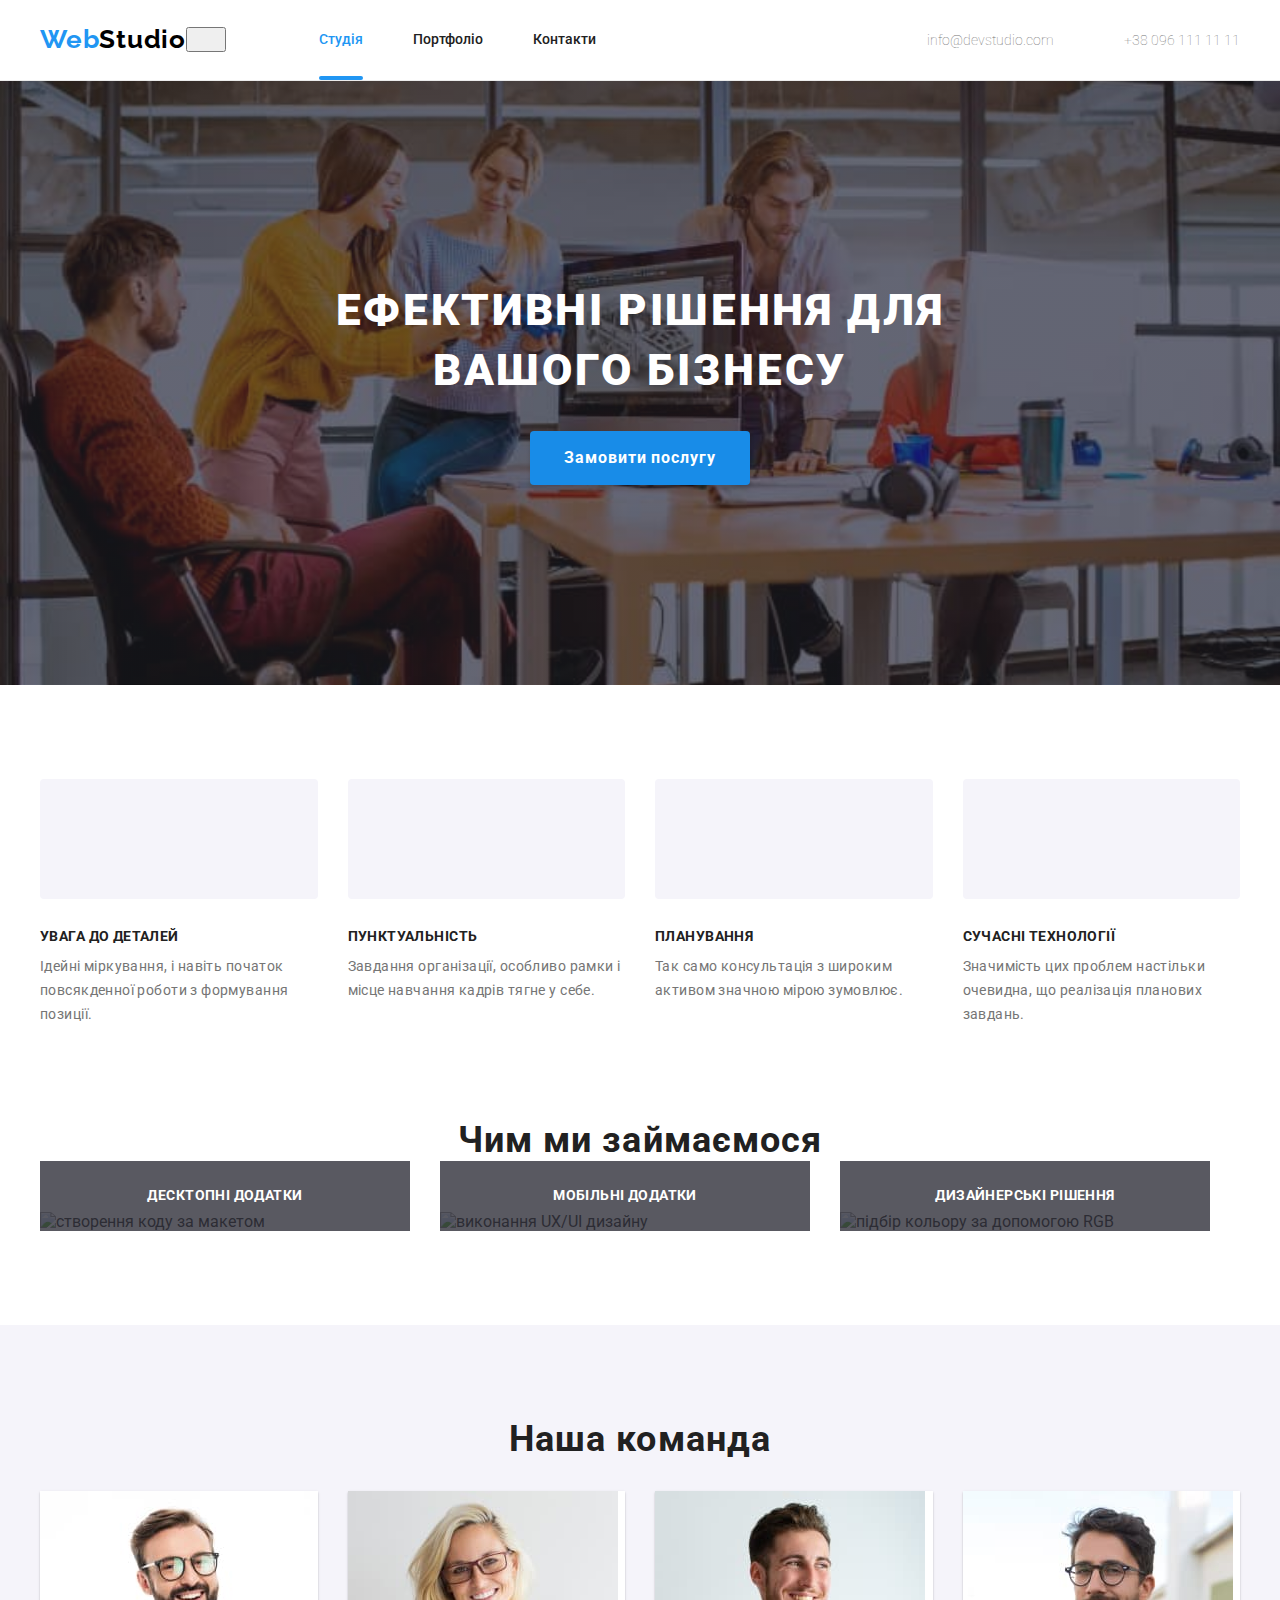
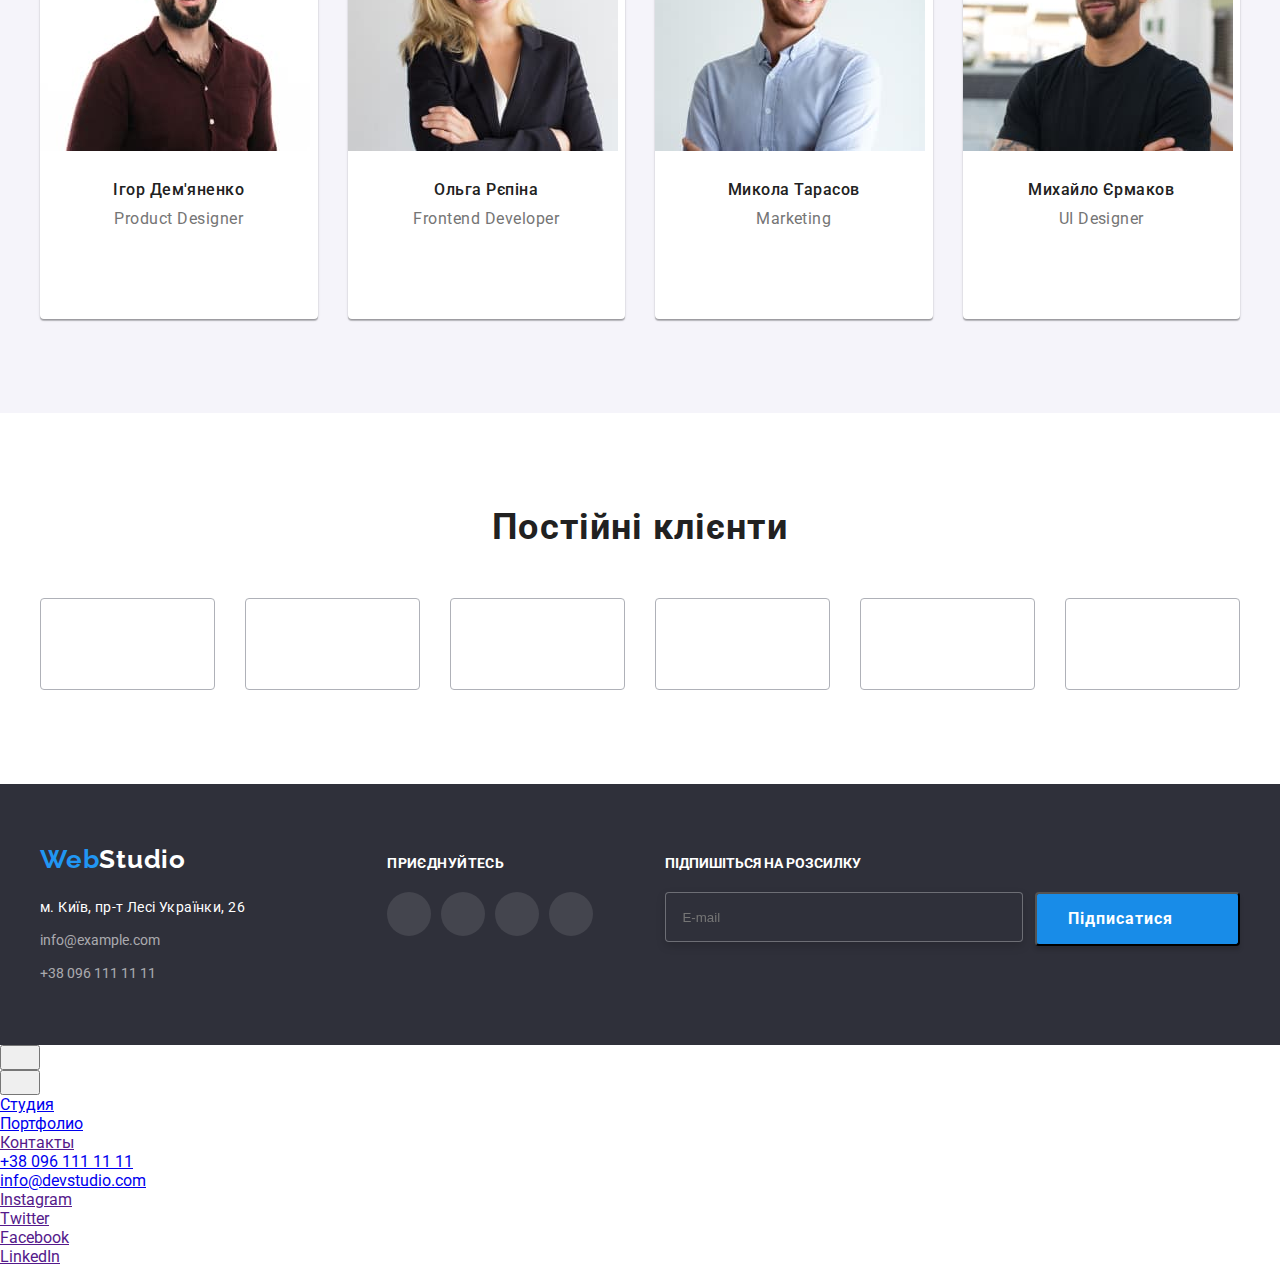
==== commit 22da4d7f: "mobile menu mark up" ====
--- a/index.html
+++ b/index.html
@@ -17,7 +17,7 @@
     <header class="header">
         <div class="container header__container">
     <a href="./index.html" class="header-logo header__header-logo"> <span class="logo-web">Web</span><span class="logo-studio">Studio</span></a>
-    <button type="button" class="toggle-menu js-open-menu" aria-expanded="false" aria-controls="mobile-menu"><svg width="24"
+    <button type="button" class="menu-toggle js-open-menu" aria-expanded="false" aria-controls="mobile-menu"><svg width="24"
             height="16">
             <use href="./images/icons.svg#icon-menu" class="icon-menu"></use>
         </svg></button>
@@ -32,7 +32,7 @@
 <ul class="contacts__list list">
     <li class="contacts__item"> 
         <a href="mailto:info@devstudio.com" class="contacts__link">
-            <svg class="contacts__icon" width="16" height="12">
+            <svg class="contacts__icon contacts-list__icon--envelope" width="16" height="12">
                 <use href="./images/icons.svg#icon-envelope">
     </use>
                 </svg>
@@ -41,7 +41,7 @@
 </li>
     <li class="contacts__item"> 
         <a href="tel:+380961111111" class="contacts__link">
-            <svg class="contacts__icon" width="10" height="16">
+            <svg class="contacts__icon contacts-list__icon--phone" width="10" height="16">
                 <use href="./images/icons.svg#icon-smartphone">
                 </use>
             </svg>
@@ -54,60 +54,60 @@
     </header>
 <!--Герой-->
     <main>
-        <section class="hero section">
-            <div class="container">
+        <section class="hero">
+            <!-- <div class="container"> -->
             <h1 class="hero__text">Ефективні рішення для вашого бізнесу</h1>
             <button type="button" class="hero-btn" data-modal-open>Замовити послугу</button>
-            </div>
+            <!-- </div> -->
         </section>
-<section class="testimonials">
+<section class="features">
     <div class="container">
     <h2 class="visually-hidden">Правила роботи</h2>
-    <ul class="testimonials__list list">
-        <li class="testimonials__item">
-            <div class="testimonials__block">
-                <svg class="testimonials__icons" width="70" height="70">
+    <ul class="features-list list">
+        <li class="features-list__item">
+            <div class="features-list__icon-wrapper">
+                <svg class="features-list__icon" width="70" height="70">
                     <use href="./images/icons.svg#icon-antenna">
                     </use>
                 </svg>
             </div>
-            <h3 class="testimonials__text">Увага до деталей</h3>
-            <p class="testimonials__description">Ідейні міркування, і навіть початок повсякденної роботи з формування позиції.</p>
-        </li>
-        <li class="testimonials__item">
-            <div class="testimonials__block">
-                <svg class="testimonials__icons" width="70" height="70">
+            <h3 class="features-list__subtitle">Увага до деталей</h3>
+            <p class="features-list__text">Ідейні міркування, і навіть початок повсякденної роботи з формування позиції.</p>
+        </li>
+        <li class="features-list__item">
+            <div class="features-list__icon-wrapper">
+                <svg class="features-list__icon" width="70" height="70">
                     <use href="./images/icons.svg#icon-clock">
                     </use>
                 </svg>
             </div>
-            <h3 class="testimonials__text">Пунктуальність</h3>
-            <p class="testimonials__description">Завдання організації, особливо рамки і місце навчання кадрів тягне у себе.</p>
-        </li>
-        <li class="testimonials__item">
-            <div class="testimonials__block">
-                <svg class="testimonials__icons" width="70" height="70">
+            <h3 class="features-list__subtitle">Пунктуальність</h3>
+            <p class="features-list__text">Завдання організації, особливо рамки і місце навчання кадрів тягне у себе.</p>
+        </li>
+        <li class="features-list__item">
+            <div class="features-list__icon-wrapper">
+                <svg class="features-list__icon" width="70" height="70">
                     <use href="./images/icons.svg#icon-diagram">
                     </use>
                 </svg>
             </div>
-            <h3 class="testimonials__text">Планування</h3>
-            <p class="testimonials__description">Так само консультація з широким активом значною мірою зумовлює.</p>
-        </li>
-        <li class="testimonials__item">
-            <div class="testimonials__block">
-                <svg class="testimonials__icons" width="70" height="70">
+            <h3 class="features-list__subtitle">Планування</h3>
+            <p class="features-list__text">Так само консультація з широким активом значною мірою зумовлює.</p>
+        </li>
+        <li class="features-list__item">
+            <div class="features-list__icon-wrapper">
+                <svg class="features-list__icon" width="70" height="70">
                     <use href="./images/icons.svg#icon-astronaut">
                     </use>
                 </svg>
             </div>
-            <h3 class="testimonials__text">Сучасні технології</h3>
-            <p class="testimonials__description">Значимість цих проблем настільки очевидна, що реалізація планових завдань.</p>
+            <h3 class="features-list__subtitle">Сучасні технології</h3>
+            <p class="features-list__text">Значимість цих проблем настільки очевидна, що реалізація планових завдань.</p>
         </li>
     </ul>
     </div>
 </section>
-<section class="about section">
+<section class="about">
     <div class="container">
     <h2 class="about__name">Чим ми займаємося</h2>
     <ul class="about__list list">
@@ -135,13 +135,10 @@
     <ul class="team__list list">
         <li class="team__item"> 
             <picture>
-            <source srcset="./images/desktop/teammate1.jpg 1x, ./images/desktop/teammate1@2x.jpg 2x"
-                media="(min-width:1200px)">
-            <source srcset="./images/tablet/teammate1.jpg 1x, ./images/tablet/teammate1@2x.jpg 2x"
-                media="(min-width:768px)">
-            <source srcset="./images/mobile/teammate1.jpg 1x, ./images/mobile/teammate1@2x.jpg 2x"
-                media="(min-width:320px)">
-            <img class="team__img" src="./images/mobile/product_designer.jpg" alt="Ігор Дем'яненко" width="">
+            <source srcset="./images/desktop/teammate1.jpg 1x, ./images/desktop/teammate1@2x.jpg 2x" media="(min-width:1200px)">
+            <source srcset="./images/tablet/teammate1.jpg 1x, ./images/tablet/teammate1@2x.jpg 2x" media="(min-width:768px)">
+            <source srcset="./images/mobile/teammate1.jpg 1x, ./images/mobile/teammate1@2x.jpg 2x" media="(min-width:320px)">
+            <img class="team__img" src="./images/mobile/teammate1.jpg.jpg" alt="Ігор Дем'яненко" width="">
         </picture>
             <div class="team__description">
             <h3 class="team__names">Ігор Дем'яненко</h3>
@@ -366,10 +363,10 @@
 </section>
     </main>
     <footer class="footer">
-        <div class="container footer__content">
-            <div class="footer__container">
+            <div class="container footer__container">
+            <div class="footer__address">
             <a href="./index.html" class="footer__logo footer__footer-logo"> <span class="footer-web">Web</span><span class="footer-studio">Studio</span></a>
-            <address class="footer__address">
+            <address class="address__contact">
                 <ul class="footer__list">
                     <li class="footer__item list">
                         <a href="https://goo.gl/maps/eDtE6KMM95kPjkAP6" target="_blank" rel="noopener noreferrer"
@@ -421,7 +418,7 @@
             <h2 class="subscribe__text">підпишіться на розсилку</h2>
             <form class="form-subscribe">
                 <input type="email" name="email" class="subscribe-input" placeholder="E-mail">
-            <button type="submit" class="subscribe-btn">Підписатися<svg class="icon-send" width="24" height="24">
+            <button type="submit" class="subscribe-btn primary-button--flex">Підписатися<svg class="icon-send" width="24" height="24">
                 <use href="./images/icons.svg#icon-icon-send">
                 </use>
             </svg></button>
@@ -434,42 +431,51 @@
                 width="24" height="16">
                 <use href="./images/icons.svg#icon-close" class="icon-close"></use>
             </svg></button>
-        <div class="menu-content">
-            <div class="menu-nav">
-                <nav>
-                    <ul class="mobile-nav list">
-                        <li class="mobile-nav__item"><a href="./index.html"
-                                class="mobile-nav__link mobile-nav__link--current link">Студия</a></li>
-                        <li class="mobile-nav__item"><a href="./portfolio.html" class="mobile-nav__link link">Портфолио</a>
+        <!-- Мобильное меню -->
+        
+        <div class="menu-container js-menu-container" id="mobile-menu">
+            <button type="button" class="menu-toggle js-close-menu" aria-expanded="false" aria-controls="mobile-menu"><svg
+                    width="24" height="16">
+                    <use href="./images/icons.svg#icon-close" class="icon-close"></use>
+                </svg></button>
+            <div class="menu-content">
+                <div class="menu-nav">
+                    <nav>
+                        <ul class="mobile-nav list">
+                            <li class="mobile-nav__item"><a href="./index.html"
+                                    class="mobile-nav__link mobile-nav__link--current link">Студия</a></li>
+                            <li class="mobile-nav__item"><a href="./portfolio.html" class="mobile-nav__link link">Портфолио</a>
+                            </li>
+                            <li class="mobile-nav__item"><a href="" class="mobile-nav__link link">Контакты</a></li>
+                        </ul>
+                    </nav>
+                </div>
+        
+                <div class="menu-contacts">
+                    <ul class="contacts-list list">
+                        <li class="contacts-list__item">
+                            <a href="tel:+380961111111"
+                                class="contacts-list__link contacts-list__link--big-size link contacts__link--accent-color">+38
+                                096
+                                111 11
+                                11</a>
                         </li>
-                        <li class="mobile-nav__item"><a href="" class="mobile-nav__link link">Контакты</a></li>
+                        <li class="contacts-list__item">
+                            <a href="mailto:info@devstudio.com"
+                                class="contacts-list__link contacts-list__link--medium-size link">info@devstudio.com</a>
+                        </li>
                     </ul>
-                </nav>
+                    <ul class="mobile-social list">
+                        <li class="mobile-social__item"><a href="" class="mobile-social__link">Instagram</a></li>
+                        <li class="mobile-social__item"><a href="" class="mobile-social__link">Twitter</a></li>
+                        <li class="mobile-social__item"><a href="" class="mobile-social__link">Facebook</a></li>
+                        <li class="mobile-social__item"><a href="" class="mobile-social__link">LinkedIn</a></li>
+                    </ul>
+                </div>
             </div>
-    
-            <div class="menu-contacts">
-                <ul class="contacts-list list">
-                    <li class="contacts-list__item">
-                        <a href="tel:+380961111111"
-                            class="contacts-list__link contacts-list__link--big-size link contacts__link--accent-color">+38
-                            096
-                            111 11
-                            11</a>
-                    </li>
-                    <li class="contacts-list__item">
-                        <a href="mailto:info@devstudio.com"
-                            class="contacts-list__link contacts-list__link--medium-size link">info@devstudio.com</a>
-                    </li>
-                </ul>
-                <ul class="mobile-social list">
-                    <li class="mobile-social__item"><a href="" class="mobile-social__link">Instagram</a></li>
-                    <li class="mobile-social__item"><a href="" class="mobile-social__link">Twitter</a></li>
-                    <li class="mobile-social__item"><a href="" class="mobile-social__link">Facebook</a></li>
-                    <li class="mobile-social__item"><a href="" class="mobile-social__link">LinkedIn</a></li>
-                </ul>
-            </div>
-        </div>
-    </div>
+        </div>
+        
+        <!-- Модальное окно  -->
     <div class="backdrop is-hidden" data-modal>
         <div class="modal">
             <button type="button" class="modal__close" data-modal-close>
--- a/css/main.min.css
+++ b/css/main.min.css
@@ -1 +1 @@
-body{font-family:"Roboto",sans-serif;background-color:#fff;color:#212121}.list{list-style:none}p,h1,h2,h3,h4,h5,h6,ul{margin:0}ul{padding:0}img{display:block;max-width:100%;height:auto}.section{padding:60px 0}@media screen and (min-width: 1200px){.section{padding:94px 0}}.container{max-width:480px;padding:0 15px;margin:0 auto}@media screen and (min-width: 1200px){.container{max-width:1200px}}@media screen and (min-width: 768px){.container{max-width:768px}}.visually-hidden{position:absolute;white-space:nowrap;width:1px;height:1px;overflow:hidden;border:0;padding:0;clip:rect(0 0 0 0);-webkit-clip-path:inset(50%);clip-path:inset(50%);margin:-1px}.current{color:#2196f3}.backdrop{position:fixed;top:0;left:0}.team-social__link,.footer-social__link,.contacts__link,.contacts__icon,.clients__logo,.checkbox-field__text,.checkbox-field,.modal__close,.subscribe-btn{display:-webkit-box;display:-ms-flexbox;display:flex;-webkit-box-pack:center;-ms-flex-pack:center;justify-content:center;-webkit-box-align:center;-ms-flex-align:center;align-items:center}.filters-btn,.modal-btn,.subscribe-btn{cursor:pointer;text-align:center;font-family:inherit}.hero-btn{cursor:pointer;font-family:inherit}.project__overlay{position:absolute;top:0;left:0}.map-link{-webkit-transition:color 250ms cubic-bezier(0.4, 0, 0.2, 1);transition:color 250ms cubic-bezier(0.4, 0, 0.2, 1)}.page-header__header-logo{font-size:26px;font-weight:700;line-height:1.2;letter-spacing:.03em;font-family:Raleway;text-decoration:none;display:block;padding:25px 0}.header-logo{font-size:26px;font-weight:700;line-height:1.2;letter-spacing:.03em;font-family:Raleway;text-decoration:none;display:block}.logo-web{color:#2196f3}.logo-studio{color:#000}.footer__logo{font-size:26px;font-weight:700;line-height:1.2;letter-spacing:.03em;font-family:Raleway;text-decoration:none}.footer-web{color:#2196f3}.footer-studio{color:#fff}.contact-address{font-style:normal}.page-footer__contact-address{font-style:normal;margin-top:20px}.map-link{font-size:14px;line-height:1.71;letter-spacing:.03em;color:#fff;text-decoration:none}.map-link:hover,.map-link:focus{color:#2196f3}.backdrop{width:100vw;height:100vh;background-color:rgba(0,0,0,.2);opacity:1;-webkit-transition:opacity 250ms cubic-bezier(0.4, 0, 0.2, 1),visibility 250ms cubic-bezier(0.4, 0, 0.2, 1);transition:opacity 250ms cubic-bezier(0.4, 0, 0.2, 1),visibility 250ms cubic-bezier(0.4, 0, 0.2, 1)}.backdrop.is-hidden .modal{-webkit-transform:translate(-50%, -50%) scale(0.7);transform:translate(-50%, -50%) scale(0.7)}@media screen and (max-width: 1199px){.subscribe{margin-top:60px}}@media screen and (min-width: 1200px){.subscribe{margin-left:auto}}.subscribe__text{font-size:14px;line-height:1.14;text-align:center;text-transform:uppercase;color:#fff;margin-bottom:20px}@media screen and (min-width: 1200px){.subscribe__text{text-align:left}}.form-subscribe{display:-webkit-box;display:-ms-flexbox;display:flex}.subscribe-input{-webkit-box-align:center;-ms-flex-align:center;align-items:center;color:rgba(255,255,255,.6);background-color:#2f303a;border:1px solid rgba(255,255,255,.3);width:358px;padding:15px 16px;-webkit-filter:drop-shadow(0px 4px 4px rgba(0, 0, 0, 0.15));filter:drop-shadow(0px 4px 4px rgba(0, 0, 0, 0.15));border-radius:4px;margin-right:12px}.subscribe-btn{font-size:16px;font-weight:700;line-height:1.87;letter-spacing:.06em;margin:0;min-width:200px;color:#fff;background-color:#188ce8;padding:10px 28px;border-radius:4px;-webkit-transition:border 250ms cubic-bezier(0.4, 0, 0.2, 1),background-color 250ms cubic-bezier(0.4, 0, 0.2, 1),-webkit-box-shadow 250ms cubic-bezier(0.4, 0, 0.2, 1);transition:border 250ms cubic-bezier(0.4, 0, 0.2, 1),background-color 250ms cubic-bezier(0.4, 0, 0.2, 1),-webkit-box-shadow 250ms cubic-bezier(0.4, 0, 0.2, 1);transition:border 250ms cubic-bezier(0.4, 0, 0.2, 1),background-color 250ms cubic-bezier(0.4, 0, 0.2, 1),box-shadow 250ms cubic-bezier(0.4, 0, 0.2, 1);transition:border 250ms cubic-bezier(0.4, 0, 0.2, 1),background-color 250ms cubic-bezier(0.4, 0, 0.2, 1),box-shadow 250ms cubic-bezier(0.4, 0, 0.2, 1),-webkit-box-shadow 250ms cubic-bezier(0.4, 0, 0.2, 1)}.subscribe-btn:hover,.subscribe-btn:focus{background-color:#2196f3}.icon-send{fill:currentColor;margin-left:10px}.modal{position:absolute;width:528px;height:581px;background:#fff;-webkit-box-shadow:0px 1px 3px rgba(0,0,0,.12),0px 1px 1px rgba(0,0,0,.14),0px 2px 1px rgba(0,0,0,.2);box-shadow:0px 1px 3px rgba(0,0,0,.12),0px 1px 1px rgba(0,0,0,.14),0px 2px 1px rgba(0,0,0,.2);border-radius:4px;top:50%;left:50%;-webkit-transform:scale(1) translate(-50%, -50%);transform:scale(1) translate(-50%, -50%);-webkit-transition:-webkit-transform 250ms cubic-bezier(0.4, 0, 0.2, 1);transition:-webkit-transform 250ms cubic-bezier(0.4, 0, 0.2, 1);transition:transform 250ms cubic-bezier(0.4, 0, 0.2, 1);transition:transform 250ms cubic-bezier(0.4, 0, 0.2, 1), -webkit-transform 250ms cubic-bezier(0.4, 0, 0.2, 1);padding:40px;width:calc(100% - 30px)}@media screen and (min-width: 768px){.modal{width:450px}}@media screen and (min-width: 1200px){.modal{width:528px}}.modal__close{width:30px;height:30px;position:absolute;top:8px;right:8px;padding:6px;color:#2196f3;background-color:#fff;border:1px solid rgba(0,0,0,.1);border-radius:50%;cursor:pointer;-webkit-transition:fill 250ms cubic-bezier(0.4, 0, 0.2, 1),border 250ms cubic-bezier(0.4, 0, 0.2, 1);transition:fill 250ms cubic-bezier(0.4, 0, 0.2, 1),border 250ms cubic-bezier(0.4, 0, 0.2, 1)}.modal__close:hover,.modal__close:focus{fill:currentColor;border:1px solid #2196f3}.is-hidden{visibility:hidden;opacity:0;pointer-events:none}.modal__text{font-size:20px;font-weight:700;line-height:1.5;letter-spacing:.03em;position:relative;text-align:center;color:#212121;margin-bottom:12px}@media screen and (min-width: 1200px){.modal__text{font-size:20px;font-weight:700;line-height:1.15;letter-spacing:.03em}}.modal__form{display:block}.form-field{margin-bottom:10px}.comment-field{display:-webkit-box;display:-ms-flexbox;display:flex;-webkit-box-orient:vertical;-webkit-box-direction:normal;-ms-flex-direction:column;flex-direction:column;margin-bottom:20px}.comment-field__text{display:-webkit-box;display:-ms-flexbox;display:flex;-webkit-box-orient:vertical;-webkit-box-direction:normal;-ms-flex-direction:column;flex-direction:column;margin-bottom:4px;font-size:12px;line-height:1.17;letter-spacing:.01em;color:#757575}.form-field__label{display:-webkit-box;display:-ms-flexbox;display:flex;-webkit-box-orient:vertical;-webkit-box-direction:normal;-ms-flex-direction:column;flex-direction:column;margin-bottom:4px;font-size:12px;line-height:1.17;letter-spacing:.01em;color:#757575}.form-wrapper{position:relative}.form-wrapper__input{-webkit-transition:color 250ms cubic-bezier(0.4, 0, 0.2, 1),border 250ms cubic-bezier(0.4, 0, 0.2, 1);transition:color 250ms cubic-bezier(0.4, 0, 0.2, 1),border 250ms cubic-bezier(0.4, 0, 0.2, 1);margin:0;width:100%;font-size:14px;color:#000;padding:12px 42px;border-radius:4px;border:1px solid rgba(33,33,33,.2);-webkit-box-sizing:border-box;box-sizing:border-box}.form-wrapper__input:hover,.form-wrapper__input:focus{outline:0;border:1px solid #2196f3}.comment-field__message{width:100%;height:120px;-webkit-transition:color 250ms cubic-bezier(0.4, 0, 0.2, 1),border 250ms cubic-bezier(0.4, 0, 0.2, 1);transition:color 250ms cubic-bezier(0.4, 0, 0.2, 1),border 250ms cubic-bezier(0.4, 0, 0.2, 1);padding:12px 16px;border-radius:4px;border:1px solid rgba(33,33,33,.2);resize:none;color:#000}.comment-field__message:hover,.comment-field__message:focus{outline:0;border:1px solid #2196f3}.comment-field__message::-webkit-input-placeholder{color:rgba(117,117,117,.5);font-size:14px;line-height:1.17;letter-spacing:.01em;text-align:left;vertical-align:top}.comment-field__message::-moz-placeholder{color:rgba(117,117,117,.5);font-size:14px;line-height:1.17;letter-spacing:.01em;text-align:left;vertical-align:top}.comment-field__message:-ms-input-placeholder{color:rgba(117,117,117,.5);font-size:14px;line-height:1.17;letter-spacing:.01em;text-align:left;vertical-align:top}.comment-field__message::-ms-input-placeholder{color:rgba(117,117,117,.5);font-size:14px;line-height:1.17;letter-spacing:.01em;text-align:left;vertical-align:top}.comment-field__message::placeholder{color:rgba(117,117,117,.5);font-size:14px;line-height:1.17;letter-spacing:.01em;text-align:left;vertical-align:top}.checkbox-field{-webkit-transition:color 250ms cubic-bezier(0.4, 0, 0.2, 1),outline 250ms cubic-bezier(0.4, 0, 0.2, 1),border 250ms cubic-bezier(0.4, 0, 0.2, 1);transition:color 250ms cubic-bezier(0.4, 0, 0.2, 1),outline 250ms cubic-bezier(0.4, 0, 0.2, 1),border 250ms cubic-bezier(0.4, 0, 0.2, 1);margin-bottom:30px;-webkit-box-pack:center;-ms-flex-pack:center;justify-content:center}.checkbox-field__input{position:absolute;appearance:none;-webkit-appearance:none;-moz-appearance:none}.checkbox-field__text{font-size:12px;line-height:1.16;letter-spacing:.03em;color:#757575}@media screen and (min-width: 1200px){.checkbox-field__text{font-size:14px;line-height:1.7;letter-spacing:.03em}}.checkbox-field__text::before{content:"";width:16px;height:15px;border:1px solid #212121;margin-right:7px;display:block;border-radius:2px;-webkit-transition:background-color 250ms cubic-bezier(0.4, 0, 0.2, 1);transition:background-color 250ms cubic-bezier(0.4, 0, 0.2, 1)}.checkbox-field__input:checked:focus+.checkbox-field__text::before{background-color:#2196f3;background-image:url(../images/check.svg);background-size:cover;background-origin:border-box;background-position:center;background-repeat:no-repeat;border:none}.agreement{margin-left:5px;-webkit-text-decoration-line:underline;text-decoration-line:underline;-webkit-text-decoration-skip-ink:none;text-decoration-skip-ink:none;color:#2196f3}.form-wrapper__icon{-webkit-transition:fill 250ms cubic-bezier(0.4, 0, 0.2, 1);transition:fill 250ms cubic-bezier(0.4, 0, 0.2, 1);position:absolute;top:50%;left:12px;-webkit-transform:translateY(-50%);transform:translateY(-50%);fill:#212121}.form-wrapper__input:hover+.form-wrapper__icon,.form-wrapper__input:focus+.form-wrapper__icon{fill:#2196f3}.modal-btn{display:block;margin:0 auto;font-size:16px;font-weight:700;line-height:1.88;letter-spacing:.06em;padding:10px 52px;background-color:#2196f3;color:#fff;border-radius:4px;border:none}.modal-btn:hover{background-color:#188ce8;-webkit-box-shadow:0px 4px 4px rgba(0,0,0,.15);box-shadow:0px 4px 4px rgba(0,0,0,.15);-webkit-transition:-webkit-box-shadow 250ms cubic-bezier(0.4, 0, 0.2, 1);transition:-webkit-box-shadow 250ms cubic-bezier(0.4, 0, 0.2, 1);transition:box-shadow 250ms cubic-bezier(0.4, 0, 0.2, 1);transition:box-shadow 250ms cubic-bezier(0.4, 0, 0.2, 1), -webkit-box-shadow 250ms cubic-bezier(0.4, 0, 0.2, 1)}.clients__name{font-size:28px;font-weight:700;line-height:1.17;letter-spacing:.03em;text-align:center;color:#212121;margin-bottom:50px}@media screen and (min-width: 1200px){.clients__name{font-size:36px;font-weight:700;line-height:1.16;letter-spacing:.03em}}.clients__list{display:-webkit-box;display:-ms-flexbox;display:flex;-ms-flex-wrap:wrap;flex-wrap:wrap;-webkit-box-pack:center;-ms-flex-pack:center;justify-content:center;margin:-15px}.clients__item{margin:15px;-ms-flex-preferred-size:calc((100% - 60px)/2);flex-basis:calc((100% - 60px)/2)}@media screen and (min-width: 768px){.clients__item{-ms-flex-preferred-size:calc((100% - 90px)/3);flex-basis:calc((100% - 90px)/3)}}@media screen and (min-width: 1200px){.clients__item{-ms-flex-preferred-size:calc((100% - 180px)/6);flex-basis:calc((100% - 180px)/6)}}.clients__logo{min-height:92px;border:1px solid #afb1b8;border-radius:4px;-webkit-box-sizing:border-box;box-sizing:border-box;-webkit-box-pack:center;-ms-flex-pack:center;justify-content:center;color:#afb1b8;-webkit-transition:color 250ms cubic-bezier(0.4, 0, 0.2, 1),border 250ms cubic-bezier(0.4, 0, 0.2, 1);transition:color 250ms cubic-bezier(0.4, 0, 0.2, 1),border 250ms cubic-bezier(0.4, 0, 0.2, 1)}.clients__logo:hover,.clients__logo:focus{color:#2196f3;border:1px solid #2196f3}.clients__icon{width:106px;height:60px;fill:currentColor}.clients__icon:hover,.clients__icon:focus{color:#2196f3}.navigation-contacts{display:none;margin-top:auto}@media screen and (min-width: 768px){.navigation-contacts{margin-top:0;margin-left:auto;display:block}}.contacts__list{display:-webkit-box;display:-ms-flexbox;display:flex;-webkit-box-align:center;-ms-flex-align:center;align-items:center;margin-left:auto}.contacts__list a:hover,.contacts__list a:focus{color:#2196f3}.contacts__item:not(:last-child){margin-right:30px}.contacts__icon{margin-right:10px;fill:currentColor;-webkit-transition:fill 250ms cubic-bezier(0.4, 0, 0.2, 1);transition:fill 250ms cubic-bezier(0.4, 0, 0.2, 1)}.contacts__icon:hover{fill:#2196f3}.contacts__item a{font-size:14px;font-weight:500;line-height:1.14;color:#757575;text-decoration:none;display:-webkit-box;display:-ms-flexbox;display:flex;padding:32px 0;-webkit-transition:color 250ms cubic-bezier(0.4, 0, 0.2, 1);transition:color 250ms cubic-bezier(0.4, 0, 0.2, 1)}.contacts__item a:not(:last-child){margin-right:50px}.contacts__link:hover,.contacts__link:focus{color:#2196f3}.filters__list{display:-webkit-box;display:-ms-flexbox;display:flex;-ms-flex-wrap:wrap;flex-wrap:wrap;margin:-8px;margin-bottom:32px}@media screen and (min-width: 768px){.filters__list{-webkit-box-pack:center;-ms-flex-pack:center;justify-content:center;-webkit-box-align:center;-ms-flex-align:center;align-items:center}}.filters__item{margin:8px}.filters__item:not(:last-child){margin-right:0px}.filters-btn{font-size:16px;font-weight:500;line-height:1.62;letter-spacing:.03em;color:#212121;background-color:#f5f4fa;padding:6px 22px;border-radius:4px;border:none;-webkit-transition:color 250ms cubic-bezier(0.4, 0, 0.2, 1),background-color 250ms cubic-bezier(0.4, 0, 0.2, 1),-webkit-box-shadow 250ms cubic-bezier(0.4, 0, 0.2, 1);transition:color 250ms cubic-bezier(0.4, 0, 0.2, 1),background-color 250ms cubic-bezier(0.4, 0, 0.2, 1),-webkit-box-shadow 250ms cubic-bezier(0.4, 0, 0.2, 1);transition:color 250ms cubic-bezier(0.4, 0, 0.2, 1),background-color 250ms cubic-bezier(0.4, 0, 0.2, 1),box-shadow 250ms cubic-bezier(0.4, 0, 0.2, 1);transition:color 250ms cubic-bezier(0.4, 0, 0.2, 1),background-color 250ms cubic-bezier(0.4, 0, 0.2, 1),box-shadow 250ms cubic-bezier(0.4, 0, 0.2, 1),-webkit-box-shadow 250ms cubic-bezier(0.4, 0, 0.2, 1)}.filters-btn:hover,.filters-btn:focus{background-color:#2196f3;color:#fff;-webkit-box-shadow:0px 3px 1px rgba(0,0,0,.1),0px 1px 2px rgba(0,0,0,.08),0px 2px 2px rgba(0,0,0,.12);box-shadow:0px 3px 1px rgba(0,0,0,.1),0px 1px 2px rgba(0,0,0,.08),0px 2px 2px rgba(0,0,0,.12)}.footer{background-color:#2f303a;padding:60px 0}@media screen and (min-width: 768px){.footer__content{display:-webkit-box;display:-ms-flexbox;display:flex;-ms-flex-wrap:wrap;flex-wrap:wrap;-ms-flex-pack:distribute;justify-content:space-around}}@media screen and (min-width: 1200px){.footer__content{display:-webkit-box;display:-ms-flexbox;display:flex;-webkit-box-align:baseline;-ms-flex-align:baseline;align-items:baseline}}@media screen and (min-width: 768px){.footer__container{display:-webkit-box;display:-ms-flexbox;display:flex;-ms-flex-wrap:wrap;flex-wrap:wrap;-ms-flex-pack:distribute;justify-content:space-around}}@media screen and (min-width: 1200px){.footer__container{-webkit-box-pack:justify;-ms-flex-pack:justify;justify-content:space-between;-webkit-box-align:baseline;-ms-flex-align:baseline;align-items:baseline}}.footer__list{display:block}.footer__contact{font-size:14px;font-weight:400;line-height:1.71;color:rgba(255,255,255,.6);text-decoration:none;-webkit-transition:color 250ms cubic-bezier(0.4, 0, 0.2, 1);transition:color 250ms cubic-bezier(0.4, 0, 0.2, 1)}.footer__contact:hover,.footer__contact:focus{color:#2196f3}.footer__address{font-style:normal;margin-top:20px}.footer__link{font-size:14px;line-height:1.71;letter-spacing:.03em;color:#fff;text-decoration:none;-webkit-transition:color 250ms cubic-bezier(0.4, 0, 0.2, 1);transition:color 250ms cubic-bezier(0.4, 0, 0.2, 1)}.footer__link:hover,.footer__link:focus{color:#2196f3}.footer__item{margin-top:9px}.footer__item+.footer__item{margin-top:9px}.header{border-bottom:1px solid #ececec}.header__container{display:-webkit-box;display:-ms-flexbox;display:flex;-webkit-box-align:center;-ms-flex-align:center;align-items:center}.hero{background-color:#2f303a;padding:118px 0;text-align:center;background-image:-webkit-gradient(linear, left top, left bottom, from(rgba(47, 48, 58, 0.4)), to(rgba(47, 48, 58, 0.4))),url(../images/mobile/hero.jpg);background-image:linear-gradient(rgba(47, 48, 58, 0.4), rgba(47, 48, 58, 0.4)),url(../images/mobile/hero.jpg);background-position:center;background-repeat:no-repeat;background-size:cover;max-width:1600px;margin:0 auto}@media screen and (min-width: 768px){.hero{max-width:768px}}@media screen and (min-width: 1200px){.hero{padding:200px 0}}@media screen and (min-width: 1200px){.hero{background-image:-webkit-gradient(linear, left top, left bottom, from(rgba(47, 48, 58, 0.4)), to(rgba(47, 48, 58, 0.4))),url(../images/desktop/hero.jpg);background-image:linear-gradient(rgba(47, 48, 58, 0.4), rgba(47, 48, 58, 0.4)),url(../images/desktop/hero.jpg)}}@media screen and (min-device-pixel-ratio: 2)and (min-width: 1200px),screen and (-webkit-min-device-pixel-ratio: 2)and (min-width: 1200px),screen and (min-resolution: 192dpi)and (min-width: 1200px),screen and (min-resolution: 2dppx)and (min-width: 1200px){.hero{background-image:-webkit-gradient(linear, left top, left bottom, from(rgba(47, 48, 58, 0.4)), to(rgba(47, 48, 58, 0.4))),url(../images/desktop/hero@2x.jpg);background-image:linear-gradient(rgba(47, 48, 58, 0.4), rgba(47, 48, 58, 0.4)),url(../images/desktop/hero@2x.jpg)}}@media screen and (min-width: 768px){.hero{background-image:-webkit-gradient(linear, left top, left bottom, from(rgba(47, 48, 58, 0.4)), to(rgba(47, 48, 58, 0.4))),url(../images/tablet/hero.jpg);background-image:linear-gradient(rgba(47, 48, 58, 0.4), rgba(47, 48, 58, 0.4)),url(../images/tablet/hero.jpg)}}@media screen and (min-device-pixel-ratio: 2)and (min-width: 768px),screen and (-webkit-min-device-pixel-ratio: 2)and (min-width: 768px),screen and (min-resolution: 192dpi)and (min-width: 768px),screen and (min-resolution: 2dppx)and (min-width: 768px){.hero{background-image:-webkit-gradient(linear, left top, left bottom, from(rgba(47, 48, 58, 0.4)), to(rgba(47, 48, 58, 0.4))),url(../images/tablet/hero@2x.jpg);background-image:linear-gradient(rgba(47, 48, 58, 0.4), rgba(47, 48, 58, 0.4)),url(../images/tablet/hero@2x.jpg)}}.hero__text{font-size:26px;font-weight:900;line-height:1.61;letter-spacing:.06em;text-align:center;text-transform:uppercase;color:#fff;margin:0 auto 30px;width:360px}@media screen and (min-width: 1200px){.hero__text{font-size:44px;font-weight:900;line-height:1.36;letter-spacing:.06em;max-width:696px}}.hero-btn{font-size:16px;font-weight:700;line-height:1.88;letter-spacing:.06em;padding:10px 24px;background-color:#188ce8;color:#fff;border-radius:4px;border-color:rgba(0,0,0,0);-webkit-box-shadow:0px 4px 4px rgba(0,0,0,.15);box-shadow:0px 4px 4px rgba(0,0,0,.15)}.hero-btn:hover,.hero-btn:focus{background-color:#2196f3;color:#fff}@media screen and (min-width: 1200px){.hero-btn{padding:10px 32px}}.navigation{margin-left:93px}@media screen and (max-width: 767px){.navigation{display:none}}.navigation__list{display:-webkit-box;display:-ms-flexbox;display:flex;-webkit-box-align:center;-ms-flex-align:center;align-items:center}.navigation__list a:hover,.navigation__list a:focus{color:#2196f3}.navigation__list .link-current{color:#2196f3}.navigation__item a{font-size:14px;font-weight:500;line-height:1.14;color:#212121;text-decoration:none;display:block;padding:32px 0;position:relative;-webkit-transition:color 250ms cubic-bezier(0.4, 0, 0.2, 1);transition:color 250ms cubic-bezier(0.4, 0, 0.2, 1)}.navigation__list .navigation__item:not(:last-child){margin-right:50px}.navigation__list .link-current::after{content:"";display:block;width:100%;height:4px;position:absolute;bottom:0;left:0;border-radius:2px;background-color:#2196f3}@media screen and (min-width: 768px){.project__list{margin-top:30px}}@media screen and (min-width: 768px){.project__list{display:-webkit-box;display:-ms-flexbox;display:flex;-ms-flex-wrap:wrap;flex-wrap:wrap;margin:-15px}}.project__item{background:#fff;-webkit-box-sizing:border-box;box-sizing:border-box;-webkit-transition:-webkit-box-shadow 250ms cubic-bezier(0.4, 0, 0.2, 1);transition:-webkit-box-shadow 250ms cubic-bezier(0.4, 0, 0.2, 1);transition:box-shadow 250ms cubic-bezier(0.4, 0, 0.2, 1);transition:box-shadow 250ms cubic-bezier(0.4, 0, 0.2, 1), -webkit-box-shadow 250ms cubic-bezier(0.4, 0, 0.2, 1)}@media screen and (max-width: 767px){.project__item:not(:last-child){margin-bottom:30px}}@media screen and (min-width: 768px){.project__item{-ms-flex-preferred-size:calc((100% - 60px)/2);flex-basis:calc((100% - 60px)/2);margin:15px}}@media screen and (min-width: 1200px){.project__item{-ms-flex-preferred-size:calc((100% - 90px)/3);flex-basis:calc((100% - 90px)/3)}}.project__link{display:block;text-decoration:none;-webkit-transition:-webkit-box-shadow 250ms cubic-bezier(0.4, 0, 0.2, 1);transition:-webkit-box-shadow 250ms cubic-bezier(0.4, 0, 0.2, 1);transition:box-shadow 250ms cubic-bezier(0.4, 0, 0.2, 1);transition:box-shadow 250ms cubic-bezier(0.4, 0, 0.2, 1), -webkit-box-shadow 250ms cubic-bezier(0.4, 0, 0.2, 1)}.project__link:hover,.project__link:focus{-webkit-box-shadow:0px 1px 1px rgba(0,0,0,.12),0px 4px 4px rgba(0,0,0,.06),1px 4px 6px rgba(0,0,0,.16);box-shadow:0px 1px 1px rgba(0,0,0,.12),0px 4px 4px rgba(0,0,0,.06),1px 4px 6px rgba(0,0,0,.16)}.project__content{-webkit-box-flex:1;-ms-flex-positive:1;flex-grow:1;padding:20px 24px;border-top:none;border:1px solid #eee}.project__name{font-size:18px;font-weight:700;line-height:2;letter-spacing:.06em;color:#212121;margin-bottom:4px}.project__type{line-height:1.88;letter-spacing:.03em;color:#757575}.project__wrapper{position:relative;overflow:hidden}.project__overlay{width:100%;height:100%;font-size:18px;line-height:1.56;letter-spacing:.03em;color:#fff;background-color:rgba(33,150,243,.9);overflow:auto;-webkit-transform:translateY(100%);transform:translateY(100%);-webkit-transition:-webkit-transform 250ms cubic-bezier(0.4, 0, 0.2, 1);transition:-webkit-transform 250ms cubic-bezier(0.4, 0, 0.2, 1);transition:transform 250ms cubic-bezier(0.4, 0, 0.2, 1);transition:transform 250ms cubic-bezier(0.4, 0, 0.2, 1), -webkit-transform 250ms cubic-bezier(0.4, 0, 0.2, 1);padding:77px 24px}@media screen and (min-width: 768px){.project__overlay{padding:49px 24px}}@media screen and (min-width: 1200px){.project__overlay{padding:63px 24px}}.project__link:hover .project__overlay,.project__link:focus .project__overlay{-webkit-transform:translateY(0%);transform:translateY(0%)}@media screen and (max-width: 767px){.footer-social{margin:60px auto 0}}@media screen and (min-width: 1200px){.footer-social{margin-left:70px}}.footer-social__title{font-size:14px;line-height:1.14;letter-spacing:.03em;text-align:center;text-transform:uppercase;color:#fff;margin-bottom:20px}@media screen and (min-width: 1200px){.footer-social__title{text-align:left}}.footer-social__list{display:-webkit-box;display:-ms-flexbox;display:flex;padding:0}.footer-social__item{width:44px;height:44px}.footer-social__item:not(:last-child){margin-right:10px}.footer-social__icon{fill:currentColor}.social-icon{fill:currentColor}.footer-social__link{width:100%;height:100%;color:#fff;border-radius:50%;background-color:rgba(255,255,255,.1)}.footer-social__link:hover,.footer-social__link:focus{background-color:#2196f3;color:#fff}.team{background-color:#f5f4fa}.team__name{font-size:28px;font-weight:700;line-height:1.17;letter-spacing:.03em;text-align:center;color:#212121;margin-bottom:50px}@media screen and (min-width: 1200px){.team__name{font-size:36px;font-weight:700;line-height:1.16;letter-spacing:.03em}}@media screen and (min-width: 768px){.team__list{display:-webkit-box;display:-ms-flexbox;display:flex;-ms-flex-wrap:wrap;flex-wrap:wrap;margin:-15px}}.team__item{-webkit-box-shadow:0px 1px 3px rgba(0,0,0,.12),0px 1px 1px rgba(0,0,0,.14),0px 2px 1px rgba(0,0,0,.2);box-shadow:0px 1px 3px rgba(0,0,0,.12),0px 1px 1px rgba(0,0,0,.14),0px 2px 1px rgba(0,0,0,.2);border-radius:0px 0px 4px 4px;background-color:#fff}@media screen and (max-width: 767px){.team__item:not(:last-child){margin-bottom:30px}}@media screen and (min-width: 768px){.team__item{-ms-flex-preferred-size:calc((100% - 60px)/2);flex-basis:calc((100% - 60px)/2);margin:15px}}@media screen and (min-width: 1200px){.team__item{-ms-flex-preferred-size:calc((100% - 120px)/4);flex-basis:calc((100% - 120px)/4)}}.team_img{width:100%}.team__description{text-align:center;padding:30px 0}.team__names{font-size:16px;font-weight:500;line-height:1.18;letter-spacing:.03em;text-align:center;color:#212121;margin-bottom:10px}.team__jobs{line-height:1.18;text-align:center;letter-spacing:.03em;color:#757575;margin-bottom:16px}.testimonials{padding-top:60px}@media screen and (min-width: 1200px){.testimonials{padding-top:94px}}@media screen and (min-width: 768px){.testimonials__list{margin:-15px;display:-webkit-box;display:-ms-flexbox;display:flex;-ms-flex-wrap:wrap;flex-wrap:wrap}}@media screen and (max-width: 767px){.testionials__item:not(:last-child){margin-bottom:30px}}@media screen and (min-width: 768px){.testionials__item{width:calc((100% - 60px)/2);margin:15px}}@media screen and (min-width: 1200px){.testionials__item{-ms-flex-preferred-size:calc((100% - 120px)/4);flex-basis:calc((100% - 120px)/4)}}.testimonials__block{background-color:#f5f4fa;min-height:120px;margin-bottom:30px;border-radius:4px;display:-webkit-box;display:-ms-flexbox;display:flex;-webkit-box-pack:center;-ms-flex-pack:center;justify-content:center;-webkit-box-align:center;-ms-flex-align:center;align-items:center}.testimonials__icons{-webkit-box-align:center;-ms-flex-align:center;align-items:center}.testimonials__text{font-size:14px;font-weight:700;line-height:1.14;letter-spacing:.03em;text-transform:uppercase;color:#212121;margin:0 0 10px 0;text-align:center}@media screen and (min-width: 1200px){.testimonials__text{text-align:left}}@media screen and (min-width: 768px){.testimonials__text{text-align:left}}.testimonials__description{font-size:14px;line-height:1.71;letter-spacing:.03em;color:#757575}.about{display:none}@media screen and (min-width: 1200px){.about{display:block;padding:94px 0}}.about__name{font-size:36px;font-weight:700;line-height:1.16;letter-spacing:.03em;text-align:center;color:#212121;margin-bottom:50px}.about__list{display:-webkit-box;display:-ms-flexbox;display:flex;margin:-15px}.about__item{position:relative;-webkit-box-align:center;-ms-flex-align:center;align-items:center}.about__item:not(:last-child){margin-right:30px}.about__direction{display:-webkit-box;display:-ms-flexbox;display:flex;-webkit-box-pack:center;-ms-flex-pack:center;justify-content:center;width:100%;padding:27px 0;background:rgba(47,48,58,.8);position:absolute;left:0;bottom:0}.about__text{color:#fff;font-size:14px;font-weight:700;line-height:1.14;letter-spacing:.03em;text-transform:uppercase}.team-social__list{display:-webkit-box;display:-ms-flexbox;display:flex;-webkit-box-pack:center;-ms-flex-pack:center;justify-content:center;margin-top:16px}.team-social__item{width:44px;height:44px;background-color:#fff}.team-social__item+.team-social__item{margin-left:10px}.team-social__link{width:100%;height:100%;color:#afb1b8;border-radius:50%;background-color:#fff;-webkit-transition:color 250ms cubic-bezier(0.4, 0, 0.2, 1),background-color 250ms cubic-bezier(0.4, 0, 0.2, 1);transition:color 250ms cubic-bezier(0.4, 0, 0.2, 1),background-color 250ms cubic-bezier(0.4, 0, 0.2, 1)}.team-social__link:hover,.team-social__link:focus{background-color:#2196f3;color:#fff}.team-social__icon{fill:currentColor}/*# sourceMappingURL=main.min.css.map */+body{font-family:"Roboto",sans-serif;background-color:#fff;color:#212121;margin:0}.list{list-style:none}p,h1,h2,h3,h4,h5,h6,ul{margin:0}ul{padding:0}img{display:block;max-width:100%;height:auto}.section{padding:60px 0}@media screen and (min-width: 1200px){.section{padding:94px 0}}.visually-hidden{position:absolute;white-space:nowrap;width:1px;height:1px;overflow:hidden;border:0;padding:0;clip:rect(0 0 0 0);-webkit-clip-path:inset(50%);clip-path:inset(50%);margin:-1px}.is-hidden{visibility:hidden;opacity:0;pointer-events:none}.current{color:#2196f3}.container{width:100%;padding:0 15px;margin:0 auto}@media screen and (min-width: 480px){.container{width:480px}}@media screen and (min-width: 768px){.container{width:768px}}@media screen and (min-width: 1200px){.container{width:1200px}}.backdrop{position:fixed;top:0;left:0}.team-social__link,.footer-social__link,.contacts__link,.clients__logo,.checkbox-field__text,.checkbox-field,.modal__close{display:-webkit-box;display:-ms-flexbox;display:flex;-webkit-box-pack:center;-ms-flex-pack:center;justify-content:center;-webkit-box-align:center;-ms-flex-align:center;align-items:center}.filters-btn,.modal-btn,.subscribe-btn{cursor:pointer;text-align:center;font-family:inherit}.hero-btn{cursor:pointer;font-family:inherit}.project__overlay{position:absolute;top:0;left:0}.map-link{-webkit-transition:color 250ms cubic-bezier(0.4, 0, 0.2, 1);transition:color 250ms cubic-bezier(0.4, 0, 0.2, 1)}.primary-button--flex{display:-webkit-box;display:-ms-flexbox;display:flex;-webkit-box-align:center;-ms-flex-align:center;align-items:center;-webkit-box-pack:center;-ms-flex-pack:center;justify-content:center}.subscribe-btn{font-size:16px;font-weight:700;line-height:1.87;letter-spacing:.06em;margin:0 auto;min-width:200px;padding:10px 31px;color:#fff;background-color:#188ce8;-webkit-box-shadow:0px 4px 4px rgba(0,0,0,.15);box-shadow:0px 4px 4px rgba(0,0,0,.15);-webkit-transition:color 250ms cubic-bezier(0.4, 0, 0.2, 1),border 250ms cubic-bezier(0.4, 0, 0.2, 1);transition:color 250ms cubic-bezier(0.4, 0, 0.2, 1),border 250ms cubic-bezier(0.4, 0, 0.2, 1);border-radius:4px}.subscribe-btn:hover,.subscribe-btn:focus{background-color:#2196f3}.icon-send{fill:currentColor;margin-left:10px}.modal-btn{display:block;margin:0 auto;font-size:16px;font-weight:700;line-height:1.88;letter-spacing:.06em;padding:10px 52px;background-color:#2196f3;color:#fff;border-radius:4px;border:none}.modal-btn:hover{background-color:#188ce8;-webkit-box-shadow:0px 4px 4px rgba(0,0,0,.15);box-shadow:0px 4px 4px rgba(0,0,0,.15);-webkit-transition:-webkit-box-shadow 250ms cubic-bezier(0.4, 0, 0.2, 1);transition:-webkit-box-shadow 250ms cubic-bezier(0.4, 0, 0.2, 1);transition:box-shadow 250ms cubic-bezier(0.4, 0, 0.2, 1);transition:box-shadow 250ms cubic-bezier(0.4, 0, 0.2, 1), -webkit-box-shadow 250ms cubic-bezier(0.4, 0, 0.2, 1)}.hero-btn{font-size:16px;font-weight:700;line-height:1.88;letter-spacing:.06em;padding:10px 24px;background-color:#188ce8;color:#fff;border-radius:4px;border-color:rgba(0,0,0,0);-webkit-box-shadow:0px 4px 4px rgba(0,0,0,.15);box-shadow:0px 4px 4px rgba(0,0,0,.15)}.hero-btn:hover,.hero-btn:focus{background-color:#2196f3;color:#fff}@media screen and (min-width: 1200px){.hero-btn{padding:10px 32px}}.page-header__header-logo{font-size:26px;font-weight:700;line-height:1.2;letter-spacing:.03em;font-family:Raleway;text-decoration:none;display:block;padding:25px 0}.header-logo{font-size:26px;font-weight:700;line-height:1.2;letter-spacing:.03em;font-family:Raleway;text-decoration:none;display:block}.logo-web{color:#2196f3}.logo-studio{color:#000}.footer__logo{font-size:24px;font-weight:700;line-height:1.17;letter-spacing:.03em;font-family:Raleway;text-decoration:none}@media screen and (min-width: 1200px){.footer__logo{font-size:26px;font-weight:700;line-height:1.2;letter-spacing:.03em}}.footer-web{color:#2196f3}.footer-studio{color:#fff}.contact-address{font-style:normal}.page-footer__contact-address{font-style:normal;margin-top:20px}.map-link{font-size:14px;line-height:1.71;letter-spacing:.03em;color:#fff;text-decoration:none}.map-link:hover,.map-link:focus{color:#2196f3}.address__contact{font-style:normal;margin-top:20px}.backdrop{width:100vw;height:100vh;background-color:rgba(0,0,0,.2);opacity:1;-webkit-transition:opacity 250ms cubic-bezier(0.4, 0, 0.2, 1),visibility 250ms cubic-bezier(0.4, 0, 0.2, 1);transition:opacity 250ms cubic-bezier(0.4, 0, 0.2, 1),visibility 250ms cubic-bezier(0.4, 0, 0.2, 1)}.backdrop.is-hidden .modal{-webkit-transform:translate(-50%, -50%) scale(0.7);transform:translate(-50%, -50%) scale(0.7)}@media screen and (max-width: 1199px){.subscribe{margin-top:60px}}.subscribe__text{font-size:14px;line-height:1.14;text-align:center;text-transform:uppercase;color:#fff;margin-bottom:20px}@media screen and (min-width: 1200px){.subscribe__text{text-align:left}}@media screen and (min-width: 1200px){.form-subscribe{display:-webkit-box;display:-ms-flexbox;display:flex}}.subscribe-input{-webkit-box-align:center;-ms-flex-align:center;align-items:center;margin-bottom:20px;width:100%;height:50px;-webkit-box-sizing:border-box;box-sizing:border-box;border-radius:4px;padding:15px 16px;color:rgba(255,255,255,.6);background-color:#2f303a;border:1px solid rgba(255,255,255,.3);-webkit-filter:drop-shadow(0px 4px 4px rgba(0, 0, 0, 0.15));filter:drop-shadow(0px 4px 4px rgba(0, 0, 0, 0.15))}@media screen and (min-width: 768px){.subscribe-input{width:450px}}@media screen and (min-width: 1200px){.subscribe-input{margin:0 12px 0 0;width:358px}}.modal{position:absolute;width:calc(100% - 30px);background:#fff;-webkit-box-shadow:0px 1px 3px rgba(0,0,0,.12),0px 1px 1px rgba(0,0,0,.14),0px 2px 1px rgba(0,0,0,.2);box-shadow:0px 1px 3px rgba(0,0,0,.12),0px 1px 1px rgba(0,0,0,.14),0px 2px 1px rgba(0,0,0,.2);border-radius:4px;top:50%;left:50%;-webkit-transform:scale(1) translate(-50%, -50%);transform:scale(1) translate(-50%, -50%);-webkit-transition:-webkit-transform 250ms cubic-bezier(0.4, 0, 0.2, 1);transition:-webkit-transform 250ms cubic-bezier(0.4, 0, 0.2, 1);transition:transform 250ms cubic-bezier(0.4, 0, 0.2, 1);transition:transform 250ms cubic-bezier(0.4, 0, 0.2, 1), -webkit-transform 250ms cubic-bezier(0.4, 0, 0.2, 1);padding:40px;width:calc(100% - 30px)}@media screen and (min-width: 768px){.modal{width:450px}}@media screen and (min-width: 1200px){.modal{width:528px}}.modal__close{width:30px;height:30px;position:absolute;top:8px;right:8px;padding:6px;color:#2196f3;background-color:#fff;border:1px solid rgba(0,0,0,.1);border-radius:50%;cursor:pointer;-webkit-transition:fill 250ms cubic-bezier(0.4, 0, 0.2, 1),border 250ms cubic-bezier(0.4, 0, 0.2, 1);transition:fill 250ms cubic-bezier(0.4, 0, 0.2, 1),border 250ms cubic-bezier(0.4, 0, 0.2, 1)}.modal__close:hover,.modal__close:focus{fill:currentColor;border:1px solid #2196f3}.is-hidden{visibility:hidden;opacity:0;pointer-events:none}.modal__text{font-size:20px;font-weight:700;line-height:1.5;letter-spacing:.03em;position:relative;text-align:center;color:#212121;margin-bottom:12px}@media screen and (min-width: 1200px){.modal__text{font-size:20px;font-weight:700;line-height:1.15;letter-spacing:.03em}}.modal__form{display:block}.form-field{margin-bottom:10px}.comment-field{display:-webkit-box;display:-ms-flexbox;display:flex;-webkit-box-orient:vertical;-webkit-box-direction:normal;-ms-flex-direction:column;flex-direction:column;margin-bottom:20px}.comment-field__text{display:-webkit-box;display:-ms-flexbox;display:flex;-webkit-box-orient:vertical;-webkit-box-direction:normal;-ms-flex-direction:column;flex-direction:column;margin-bottom:4px;font-size:12px;line-height:1.17;letter-spacing:.01em;color:#757575}.form-field__label{display:-webkit-box;display:-ms-flexbox;display:flex;-webkit-box-orient:vertical;-webkit-box-direction:normal;-ms-flex-direction:column;flex-direction:column;margin-bottom:4px;font-size:12px;line-height:1.17;letter-spacing:.01em;color:#757575}.form-wrapper{position:relative}.form-wrapper__input{-webkit-transition:color 250ms cubic-bezier(0.4, 0, 0.2, 1),border 250ms cubic-bezier(0.4, 0, 0.2, 1);transition:color 250ms cubic-bezier(0.4, 0, 0.2, 1),border 250ms cubic-bezier(0.4, 0, 0.2, 1);margin:0;width:100%;font-size:14px;color:#000;padding:12px 42px;border-radius:4px;border:1px solid rgba(33,33,33,.2);-webkit-box-sizing:border-box;box-sizing:border-box}.form-wrapper__input:hover,.form-wrapper__input:focus{outline:0;border:1px solid #2196f3}.comment-field__message{width:100%;height:120px;-webkit-transition:color 250ms cubic-bezier(0.4, 0, 0.2, 1),border 250ms cubic-bezier(0.4, 0, 0.2, 1);transition:color 250ms cubic-bezier(0.4, 0, 0.2, 1),border 250ms cubic-bezier(0.4, 0, 0.2, 1);padding:12px 16px;border-radius:4px;border:1px solid rgba(33,33,33,.2);resize:none;color:#000}.comment-field__message:hover,.comment-field__message:focus{outline:0;border:1px solid #2196f3}.comment-field__message::-webkit-input-placeholder{color:rgba(117,117,117,.5);font-size:14px;line-height:1.17;letter-spacing:.01em;text-align:left;vertical-align:top}.comment-field__message::-moz-placeholder{color:rgba(117,117,117,.5);font-size:14px;line-height:1.17;letter-spacing:.01em;text-align:left;vertical-align:top}.comment-field__message:-ms-input-placeholder{color:rgba(117,117,117,.5);font-size:14px;line-height:1.17;letter-spacing:.01em;text-align:left;vertical-align:top}.comment-field__message::-ms-input-placeholder{color:rgba(117,117,117,.5);font-size:14px;line-height:1.17;letter-spacing:.01em;text-align:left;vertical-align:top}.comment-field__message::placeholder{color:rgba(117,117,117,.5);font-size:14px;line-height:1.17;letter-spacing:.01em;text-align:left;vertical-align:top}.checkbox-field{-webkit-transition:color 250ms cubic-bezier(0.4, 0, 0.2, 1),outline 250ms cubic-bezier(0.4, 0, 0.2, 1),border 250ms cubic-bezier(0.4, 0, 0.2, 1);transition:color 250ms cubic-bezier(0.4, 0, 0.2, 1),outline 250ms cubic-bezier(0.4, 0, 0.2, 1),border 250ms cubic-bezier(0.4, 0, 0.2, 1);margin-bottom:30px;-webkit-box-pack:center;-ms-flex-pack:center;justify-content:center}.checkbox-field__input{position:absolute;appearance:none;-webkit-appearance:none;-moz-appearance:none}.checkbox-field__text{font-size:12px;line-height:1.16;letter-spacing:.03em;color:#757575}@media screen and (min-width: 1200px){.checkbox-field__text{font-size:14px;line-height:1.7;letter-spacing:.03em}}.checkbox-field__text::before{content:"";width:16px;height:15px;border:1px solid #212121;margin-right:7px;display:block;border-radius:2px;-webkit-transition:background-color 250ms cubic-bezier(0.4, 0, 0.2, 1);transition:background-color 250ms cubic-bezier(0.4, 0, 0.2, 1)}.checkbox-field__input:checked:focus+.checkbox-field__text::before{background-color:#2196f3;background-image:url(../images/check.svg);background-size:cover;background-origin:border-box;background-position:center;background-repeat:no-repeat;border:none}.agreement{margin-left:5px;-webkit-text-decoration-line:underline;text-decoration-line:underline;-webkit-text-decoration-skip-ink:none;text-decoration-skip-ink:none;color:#2196f3}.form-wrapper__icon{-webkit-transition:fill 250ms cubic-bezier(0.4, 0, 0.2, 1);transition:fill 250ms cubic-bezier(0.4, 0, 0.2, 1);position:absolute;top:50%;left:12px;-webkit-transform:translateY(-50%);transform:translateY(-50%);fill:#212121}.form-wrapper__input:hover+.form-wrapper__icon,.form-wrapper__input:focus+.form-wrapper__icon{fill:#2196f3}.clients__name{font-size:28px;font-weight:700;line-height:1.17;letter-spacing:.03em;text-align:center;color:#212121;margin-bottom:50px}@media screen and (min-width: 1200px){.clients__name{font-size:36px;font-weight:700;line-height:1.16;letter-spacing:.03em}}.clients__list{display:-webkit-box;display:-ms-flexbox;display:flex;-ms-flex-wrap:wrap;flex-wrap:wrap;-webkit-box-pack:center;-ms-flex-pack:center;justify-content:center;margin:-15px}@media screen and (min-width: 1200px){.clients__list{display:-webkit-box;display:-ms-flexbox;display:flex;-ms-flex-wrap:nowrap;flex-wrap:nowrap;-webkit-box-pack:center;-ms-flex-pack:center;justify-content:center}}.clients__item{margin:15px;-ms-flex-preferred-size:calc((100% - 60px)/2);flex-basis:calc((100% - 60px)/2)}@media screen and (min-width: 768px){.clients__item{-ms-flex-preferred-size:calc((100% - 90px)/3);flex-basis:calc((100% - 90px)/3)}}@media screen and (min-width: 1200px){.clients__item{-ms-flex-preferred-size:calc((100% - 180px)/6);flex-basis:calc((100% - 180px)/6)}}.clients__logo{min-height:92px;border:1px solid #afb1b8;border-radius:4px;-webkit-box-sizing:border-box;box-sizing:border-box;-webkit-box-pack:center;-ms-flex-pack:center;justify-content:center;color:#afb1b8;-webkit-transition:color 250ms cubic-bezier(0.4, 0, 0.2, 1),border 250ms cubic-bezier(0.4, 0, 0.2, 1);transition:color 250ms cubic-bezier(0.4, 0, 0.2, 1),border 250ms cubic-bezier(0.4, 0, 0.2, 1)}.clients__logo:hover,.clients__logo:focus{color:#2196f3;border:1px solid #2196f3}.clients__icon{width:106px;height:60px;fill:currentColor}.clients__icon:hover,.clients__icon:focus{color:#2196f3}.navigation-contacts{display:none;margin-top:auto}@media screen and (min-width: 768px){.navigation-contacts{margin-top:0;margin-left:auto;display:block}}.contacts__list{margin-bottom:64px}@media screen and (min-width: 768px){.contacts__list{margin-bottom:0;display:-webkit-box;display:-ms-flexbox;display:flex;-webkit-box-orient:vertical;-webkit-box-direction:normal;-ms-flex-direction:column;flex-direction:column}}@media screen and (min-width: 1200px){.contacts__list{-webkit-box-orient:horizontal;-webkit-box-direction:normal;-ms-flex-direction:row;flex-direction:row;-webkit-box-align:center;-ms-flex-align:center;align-items:center}}.contacts__list a:hover,.contacts__list a:focus{color:#2196f3}.contacts__item{display:-webkit-box;display:-ms-flexbox;display:flex}.contacts__item:not(:last-child){margin-bottom:32px}@media screen and (min-width: 768px){.contacts__item:not(:last-child){margin-bottom:10px}}@media screen and (min-width: 1200px){.contacts__item:not(:last-child){margin-bottom:0;margin-right:50px}}.contacts__icon{display:none;-webkit-transition:fill 250ms cubic-bezier(0.4, 0, 0.2, 1);transition:fill 250ms cubic-bezier(0.4, 0, 0.2, 1)}@media screen and (min-width: 768px){.contacts__icon{display:block;fill:currentColor;margin-right:10px}}.contacts__icon:hover{fill:#2196f3}.contacts__link{font-size:14px;font-weight:500;line-height:1.14;color:#757575;text-decoration:none;-webkit-transition:color 250ms cubic-bezier(0.4, 0, 0.2, 1);transition:color 250ms cubic-bezier(0.4, 0, 0.2, 1)}.contacts__link:hover,.contacts__link:focus{color:#2196f3}@media screen and (min-width: 1200px){.contacts__link{font-size:14px;font-weight:1.33;line-height:.02em;letter-spacing:500}}@media screen and (min-width: 768px){.contacts-list__icon--envelope{width:14px;height:10px}}@media screen and (min-width: 768px){.contacts-list__icon--phone{width:10px;height:14px}}.filters{margin:60px 15px 40px}@media screen and (min-width: 768px){.filters{margin:60px 15px 14px}}@media screen and (min-width: 1200px){.filters{margin:94px 15px 34px}}.filters__list{display:-webkit-box;display:-ms-flexbox;display:flex;-ms-flex-wrap:wrap;flex-wrap:wrap}@media screen and (min-width: 768px){.filters__list{-webkit-box-pack:center;-ms-flex-pack:center;justify-content:center;-webkit-box-align:center;-ms-flex-align:center;align-items:center}}.filters__item{margin:8px}.filters__item:not(:last-child){margin-right:0px}.filters-btn{font-size:16px;font-weight:500;line-height:1.62;letter-spacing:.03em;color:#212121;background-color:#f5f4fa;padding:6px 22px;border-radius:4px;border:none;-webkit-transition:color 250ms cubic-bezier(0.4, 0, 0.2, 1),background-color 250ms cubic-bezier(0.4, 0, 0.2, 1),-webkit-box-shadow 250ms cubic-bezier(0.4, 0, 0.2, 1);transition:color 250ms cubic-bezier(0.4, 0, 0.2, 1),background-color 250ms cubic-bezier(0.4, 0, 0.2, 1),-webkit-box-shadow 250ms cubic-bezier(0.4, 0, 0.2, 1);transition:color 250ms cubic-bezier(0.4, 0, 0.2, 1),background-color 250ms cubic-bezier(0.4, 0, 0.2, 1),box-shadow 250ms cubic-bezier(0.4, 0, 0.2, 1);transition:color 250ms cubic-bezier(0.4, 0, 0.2, 1),background-color 250ms cubic-bezier(0.4, 0, 0.2, 1),box-shadow 250ms cubic-bezier(0.4, 0, 0.2, 1),-webkit-box-shadow 250ms cubic-bezier(0.4, 0, 0.2, 1)}.filters-btn:hover,.filters-btn:focus{background-color:#2196f3;color:#fff;-webkit-box-shadow:0px 3px 1px rgba(0,0,0,.1),0px 1px 2px rgba(0,0,0,.08),0px 2px 2px rgba(0,0,0,.12);box-shadow:0px 3px 1px rgba(0,0,0,.1),0px 1px 2px rgba(0,0,0,.08),0px 2px 2px rgba(0,0,0,.12)}.footer{background-color:#2f303a;padding:60px 0;text-align:center}@media screen and (min-width: 1200px){.footer{text-align:left}}@media screen and (min-width: 768px){.footer__container{display:-webkit-box;display:-ms-flexbox;display:flex;-ms-flex-wrap:wrap;flex-wrap:wrap;-ms-flex-pack:distribute;justify-content:space-around}}@media screen and (min-width: 1200px){.footer__container{-webkit-box-pack:justify;-ms-flex-pack:justify;justify-content:space-between;-webkit-box-align:baseline;-ms-flex-align:baseline;align-items:baseline}}.footer__list{display:block}.footer__contact{font-size:14px;font-weight:400;line-height:1.71;color:rgba(255,255,255,.6);text-decoration:none;-webkit-transition:color 250ms cubic-bezier(0.4, 0, 0.2, 1);transition:color 250ms cubic-bezier(0.4, 0, 0.2, 1)}.footer__contact:hover,.footer__contact:focus{color:#2196f3}.footer__link{font-size:14px;line-height:1.71;letter-spacing:.03em;color:#fff;text-decoration:none;-webkit-transition:color 250ms cubic-bezier(0.4, 0, 0.2, 1);transition:color 250ms cubic-bezier(0.4, 0, 0.2, 1)}.footer__link:hover,.footer__link:focus{color:#2196f3}.footer__item:not(:first-child){margin-top:9px}.header{border-bottom:1px solid #ececec}.header__container{display:-webkit-box;display:-ms-flexbox;display:flex;-webkit-box-align:center;-ms-flex-align:center;align-items:center;padding:16px}@media screen and (min-width: 768px){.header__container{padding:0 15px 0 15px}}.hero{background-color:#2f303a;padding:118px 0;text-align:center;background-image:-webkit-gradient(linear, left top, left bottom, from(rgba(47, 48, 58, 0.4)), to(rgba(47, 48, 58, 0.4))),url(../images/mobile/hero.jpg);background-image:linear-gradient(rgba(47, 48, 58, 0.4), rgba(47, 48, 58, 0.4)),url(../images/mobile/hero.jpg);background-position:center;background-repeat:no-repeat;background-size:cover;max-width:1600px;margin:0 auto}@media screen and (min-width: 768px){.hero{max-width:768px}}@media screen and (min-width: 1200px){.hero{max-width:1600px;padding:200px 0}}@media screen and (min-width: 1200px){.hero{background-image:-webkit-gradient(linear, left top, left bottom, from(rgba(47, 48, 58, 0.4)), to(rgba(47, 48, 58, 0.4))),url(../images/desktop/hero.jpg);background-image:linear-gradient(rgba(47, 48, 58, 0.4), rgba(47, 48, 58, 0.4)),url(../images/desktop/hero.jpg)}}@media screen and (min-device-pixel-ratio: 2)and (min-width: 1200px),screen and (-webkit-min-device-pixel-ratio: 2)and (min-width: 1200px),screen and (min-resolution: 192dpi)and (min-width: 1200px),screen and (min-resolution: 2dppx)and (min-width: 1200px){.hero{background-image:-webkit-gradient(linear, left top, left bottom, from(rgba(47, 48, 58, 0.4)), to(rgba(47, 48, 58, 0.4))),url(../images/desktop/hero@2x.jpg);background-image:linear-gradient(rgba(47, 48, 58, 0.4), rgba(47, 48, 58, 0.4)),url(../images/desktop/hero@2x.jpg)}}@media screen and (min-width: 768px){.hero{background-image:-webkit-gradient(linear, left top, left bottom, from(rgba(47, 48, 58, 0.4)), to(rgba(47, 48, 58, 0.4))),url(../images/tablet/hero.jpg);background-image:linear-gradient(rgba(47, 48, 58, 0.4), rgba(47, 48, 58, 0.4)),url(../images/tablet/hero.jpg)}}@media screen and (min-device-pixel-ratio: 2)and (min-width: 768px),screen and (-webkit-min-device-pixel-ratio: 2)and (min-width: 768px),screen and (min-resolution: 192dpi)and (min-width: 768px),screen and (min-resolution: 2dppx)and (min-width: 768px){.hero{background-image:-webkit-gradient(linear, left top, left bottom, from(rgba(47, 48, 58, 0.4)), to(rgba(47, 48, 58, 0.4))),url(../images/tablet/hero@2x.jpg);background-image:linear-gradient(rgba(47, 48, 58, 0.4), rgba(47, 48, 58, 0.4)),url(../images/tablet/hero@2x.jpg)}}.hero__text{font-size:26px;font-weight:900;line-height:1.61;letter-spacing:.06em;text-align:center;text-transform:uppercase;color:#fff;margin:0 auto 30px;width:360px}@media screen and (min-width: 1200px){.hero__text{font-size:44px;font-weight:900;line-height:1.36;letter-spacing:.06em;width:696px}}@media screen and (max-width: 767px){.navigation{display:none}}@media screen and (min-width: 768px){.navigation__list{display:-webkit-box;display:-ms-flexbox;display:flex;margin-left:88px;-webkit-box-align:center;-ms-flex-align:center;align-items:center}}@media screen and (min-width: 1200px){.navigation__list{margin-left:93px}}.navigation__list a:hover,.navigation__list a:focus{color:#2196f3}.navigation__list .link-current{color:#2196f3}.navigation__item:not(:last-child){margin-bottom:32px}@media screen and (min-width: 768px){.navigation__item:not(:last-child){margin-right:50px;margin-bottom:0}}.navigation__item a{font-size:14px;font-weight:500;line-height:1.14;color:#212121;text-decoration:none;display:block;position:relative;-webkit-transition:color 250ms cubic-bezier(0.4, 0, 0.2, 1);transition:color 250ms cubic-bezier(0.4, 0, 0.2, 1)}@media screen and (min-width: 768px){.navigation__item a{padding:32px 0}}.navigation__item a:hover,.navigation__item a:focus{color:#2196f3}.navigation__item alink-current{color:#2196f3}@media screen and (max-width: 767px){.navigation__item a::after{display:none}}.navigation__list .link-current::after{content:"";display:block;width:100%;height:4px;position:absolute;bottom:0;left:0;border-radius:2px;background-color:#2196f3}.project{padding-bottom:60px}@media screen and (min-width: 1200px){.project{padding-bottom:94px}}@media screen and (min-width: 768px){.project__list{margin-top:30px;display:-webkit-box;display:-ms-flexbox;display:flex;-ms-flex-wrap:wrap;flex-wrap:wrap;margin:-15px}}.project__item{background:#fff;-webkit-box-sizing:border-box;box-sizing:border-box;-webkit-transition:-webkit-box-shadow 250ms cubic-bezier(0.4, 0, 0.2, 1);transition:-webkit-box-shadow 250ms cubic-bezier(0.4, 0, 0.2, 1);transition:box-shadow 250ms cubic-bezier(0.4, 0, 0.2, 1);transition:box-shadow 250ms cubic-bezier(0.4, 0, 0.2, 1), -webkit-box-shadow 250ms cubic-bezier(0.4, 0, 0.2, 1)}@media screen and (max-width: 767px){.project__item:not(:last-child){margin-bottom:30px}}@media screen and (min-width: 768px){.project__item{-ms-flex-preferred-size:calc((100% - 60px)/2);flex-basis:calc((100% - 60px)/2);margin:15px}}@media screen and (min-width: 1200px){.project__item{-ms-flex-preferred-size:calc((100% - 90px)/3);flex-basis:calc((100% - 90px)/3)}}.project__link{height:100%;display:-webkit-box;display:-ms-flexbox;display:flex;-webkit-box-orient:vertical;-webkit-box-direction:normal;-ms-flex-direction:column;flex-direction:column;text-decoration:none;-webkit-transition:-webkit-box-shadow 250ms cubic-bezier(0.4, 0, 0.2, 1);transition:-webkit-box-shadow 250ms cubic-bezier(0.4, 0, 0.2, 1);transition:box-shadow 250ms cubic-bezier(0.4, 0, 0.2, 1);transition:box-shadow 250ms cubic-bezier(0.4, 0, 0.2, 1), -webkit-box-shadow 250ms cubic-bezier(0.4, 0, 0.2, 1)}.project__link:hover,.project__link:focus{-webkit-box-shadow:0px 1px 1px rgba(0,0,0,.12),0px 4px 4px rgba(0,0,0,.06),1px 4px 6px rgba(0,0,0,.16);box-shadow:0px 1px 1px rgba(0,0,0,.12),0px 4px 4px rgba(0,0,0,.06),1px 4px 6px rgba(0,0,0,.16)}.project__content{-webkit-box-flex:1;-ms-flex-positive:1;flex-grow:1;padding:20px 24px;border-top:none;border:1px solid #eee}.project__name{font-size:18px;font-weight:700;line-height:2;letter-spacing:.06em;color:#212121;margin-bottom:4px}.project__type{line-height:1.88;letter-spacing:.03em;color:#757575}.project__wrapper{position:relative;overflow:hidden}.project__overlay{width:100%;height:100%;font-size:18px;line-height:1.56;letter-spacing:.03em;color:#fff;background-color:rgba(33,150,243,.9);overflow:auto;-webkit-transform:translateY(100%);transform:translateY(100%);-webkit-transition:-webkit-transform 250ms cubic-bezier(0.4, 0, 0.2, 1);transition:-webkit-transform 250ms cubic-bezier(0.4, 0, 0.2, 1);transition:transform 250ms cubic-bezier(0.4, 0, 0.2, 1);transition:transform 250ms cubic-bezier(0.4, 0, 0.2, 1), -webkit-transform 250ms cubic-bezier(0.4, 0, 0.2, 1);padding:77px 24px}@media screen and (min-width: 768px){.project__overlay{padding:49px 24px}}@media screen and (min-width: 1200px){.project__overlay{padding:63px 24px}}.project__link:hover .project__overlay,.project__link:focus .project__overlay{-webkit-transform:translateY(0%);transform:translateY(0%)}@media screen and (max-width: 767px){.footer-social{margin:60px auto 0}}@media screen and (min-width: 1200px){.footer-social{margin-left:70px}}.footer-social__title{font-size:14px;line-height:1.14;letter-spacing:.03em;text-align:center;text-transform:uppercase;color:#fff;margin-bottom:20px}@media screen and (min-width: 1200px){.footer-social__title{text-align:left}}.footer-social__list{display:-webkit-box;display:-ms-flexbox;display:flex;-webkit-box-pack:center;-ms-flex-pack:center;justify-content:center}.footer-social__item{width:44px;height:44px}.footer-social__item:not(:last-child){margin-right:10px}.footer-social__icon{fill:currentColor}.social-icon{fill:currentColor}.footer-social__link{width:100%;height:100%;-webkit-box-pack:center;-ms-flex-pack:center;justify-content:center;color:#fff;border-radius:50%;background-color:rgba(255,255,255,.1)}.footer-social__link:hover,.footer-social__link:focus{background-color:#2196f3;color:#fff}.team{background-color:#f5f4fa}.team__name{font-size:28px;font-weight:700;line-height:1.17;letter-spacing:.03em;text-align:center;color:#212121;margin-bottom:30px}@media screen and (min-width: 1200px){.team__name{font-size:36px;font-weight:700;line-height:1.16;letter-spacing:.03em}}@media screen and (min-width: 768px){.team__list{display:-webkit-box;display:-ms-flexbox;display:flex;-ms-flex-wrap:wrap;flex-wrap:wrap;margin:-15px}}@media screen and (min-width: 1200px){.team__list{display:-webkit-box;display:-ms-flexbox;display:flex;-ms-flex-wrap:nowrap;flex-wrap:nowrap;-webkit-box-pack:center;-ms-flex-pack:center;justify-content:center}}.team__item{-webkit-box-shadow:0px 1px 3px rgba(0,0,0,.12),0px 1px 1px rgba(0,0,0,.14),0px 2px 1px rgba(0,0,0,.2);box-shadow:0px 1px 3px rgba(0,0,0,.12),0px 1px 1px rgba(0,0,0,.14),0px 2px 1px rgba(0,0,0,.2);border-radius:0px 0px 4px 4px;background-color:#fff}@media screen and (max-width: 767px){.team__item:not(:last-child){margin-bottom:30px}}@media screen and (min-width: 768px){.team__item{-ms-flex-preferred-size:calc((100% - 60px)/2);flex-basis:calc((100% - 60px)/2);margin:15px}}@media screen and (min-width: 1200px){.team__item{-ms-flex-preferred-size:calc((100% - 120px)/4);flex-basis:calc((100% - 120px)/4)}}.team_img{width:100%}.team__description{text-align:center;padding:30px 0}.team__names{font-size:16px;font-weight:500;line-height:1.18;letter-spacing:.03em;text-align:center;color:#212121;margin-bottom:10px}.team__jobs{line-height:1.18;text-align:center;letter-spacing:.03em;color:#757575;margin-bottom:16px}.features{padding:60px 0}@media screen and (min-width: 1200px){.features{padding:94px 0 47px 0}}@media screen and (min-width: 768px){.features-list{margin:-15px;display:-webkit-box;display:-ms-flexbox;display:flex;-ms-flex-wrap:wrap;flex-wrap:wrap}}.features-list__item{font-size:14px;font-weight:400;line-height:1.71;letter-spacing:.03em;color:#757575}@media screen and (max-width: 767px){.features-list__item:not(:last-child){margin-bottom:30px}}@media screen and (min-width: 768px){.features-list__item{width:calc((100% - 60px)/2);margin:15px}}@media screen and (min-width: 1200px){.features-list__item{-ms-flex-preferred-size:calc((100% - 120px)/4);flex-basis:calc((100% - 120px)/4)}}.features-list__icon-wrapper{display:-webkit-box;display:-ms-flexbox;display:flex;-webkit-box-align:center;-ms-flex-align:center;align-items:center;-webkit-box-pack:center;-ms-flex-pack:center;justify-content:center;min-height:120px;margin-bottom:30px;background-color:#f5f4fa;border-radius:4px}.features-list__icon{-webkit-box-align:center;-ms-flex-align:center;align-items:center}.features-list__subtitle{font-size:14px;font-weight:700;line-height:1.14;letter-spacing:.03em;text-transform:uppercase;margin:0 0 10px 0;color:#212121;text-align:center}@media screen and (min-width: 768px){.features-list__subtitle{text-align:left}}.features-list__text{font-size:14px;line-height:1.71;letter-spacing:.03em;color:#757575}.about{display:none}@media screen and (min-width: 1200px){.about{display:block;padding:47px 0 94px 0}}@media screen and (min-width: 1200px){.about__name{font-size:36px;font-weight:700;line-height:1.16;letter-spacing:.03em;text-align:center;margin-bottom:50px}}.about__list{display:-webkit-box;display:-ms-flexbox;display:flex;margin:-15px}.about__item{position:relative;-webkit-box-align:center;-ms-flex-align:center;align-items:center;margin:15px}.about__direction{display:-webkit-box;display:-ms-flexbox;display:flex;-webkit-box-pack:center;-ms-flex-pack:center;justify-content:center;width:100%;padding:27px 0;background:rgba(47,48,58,.8);position:absolute;left:0;bottom:0}.about__text{color:#fff;font-size:14px;font-weight:700;line-height:1.14;letter-spacing:.03em;text-transform:uppercase}.team-social__list{display:-webkit-box;display:-ms-flexbox;display:flex;-webkit-box-pack:center;-ms-flex-pack:center;justify-content:center;margin-top:16px}.team-social__item{width:44px;height:44px;background-color:#fff}.team-social__item+.team-social__item{margin-left:10px}.team-social__link{width:100%;height:100%;color:#afb1b8;border-radius:50%;background-color:#fff;-webkit-transition:color 250ms cubic-bezier(0.4, 0, 0.2, 1),background-color 250ms cubic-bezier(0.4, 0, 0.2, 1);transition:color 250ms cubic-bezier(0.4, 0, 0.2, 1),background-color 250ms cubic-bezier(0.4, 0, 0.2, 1)}.team-social__link:hover,.team-social__link:focus{background-color:#2196f3;color:#fff}.team-social__icon{fill:currentColor}/*# sourceMappingURL=main.min.css.map */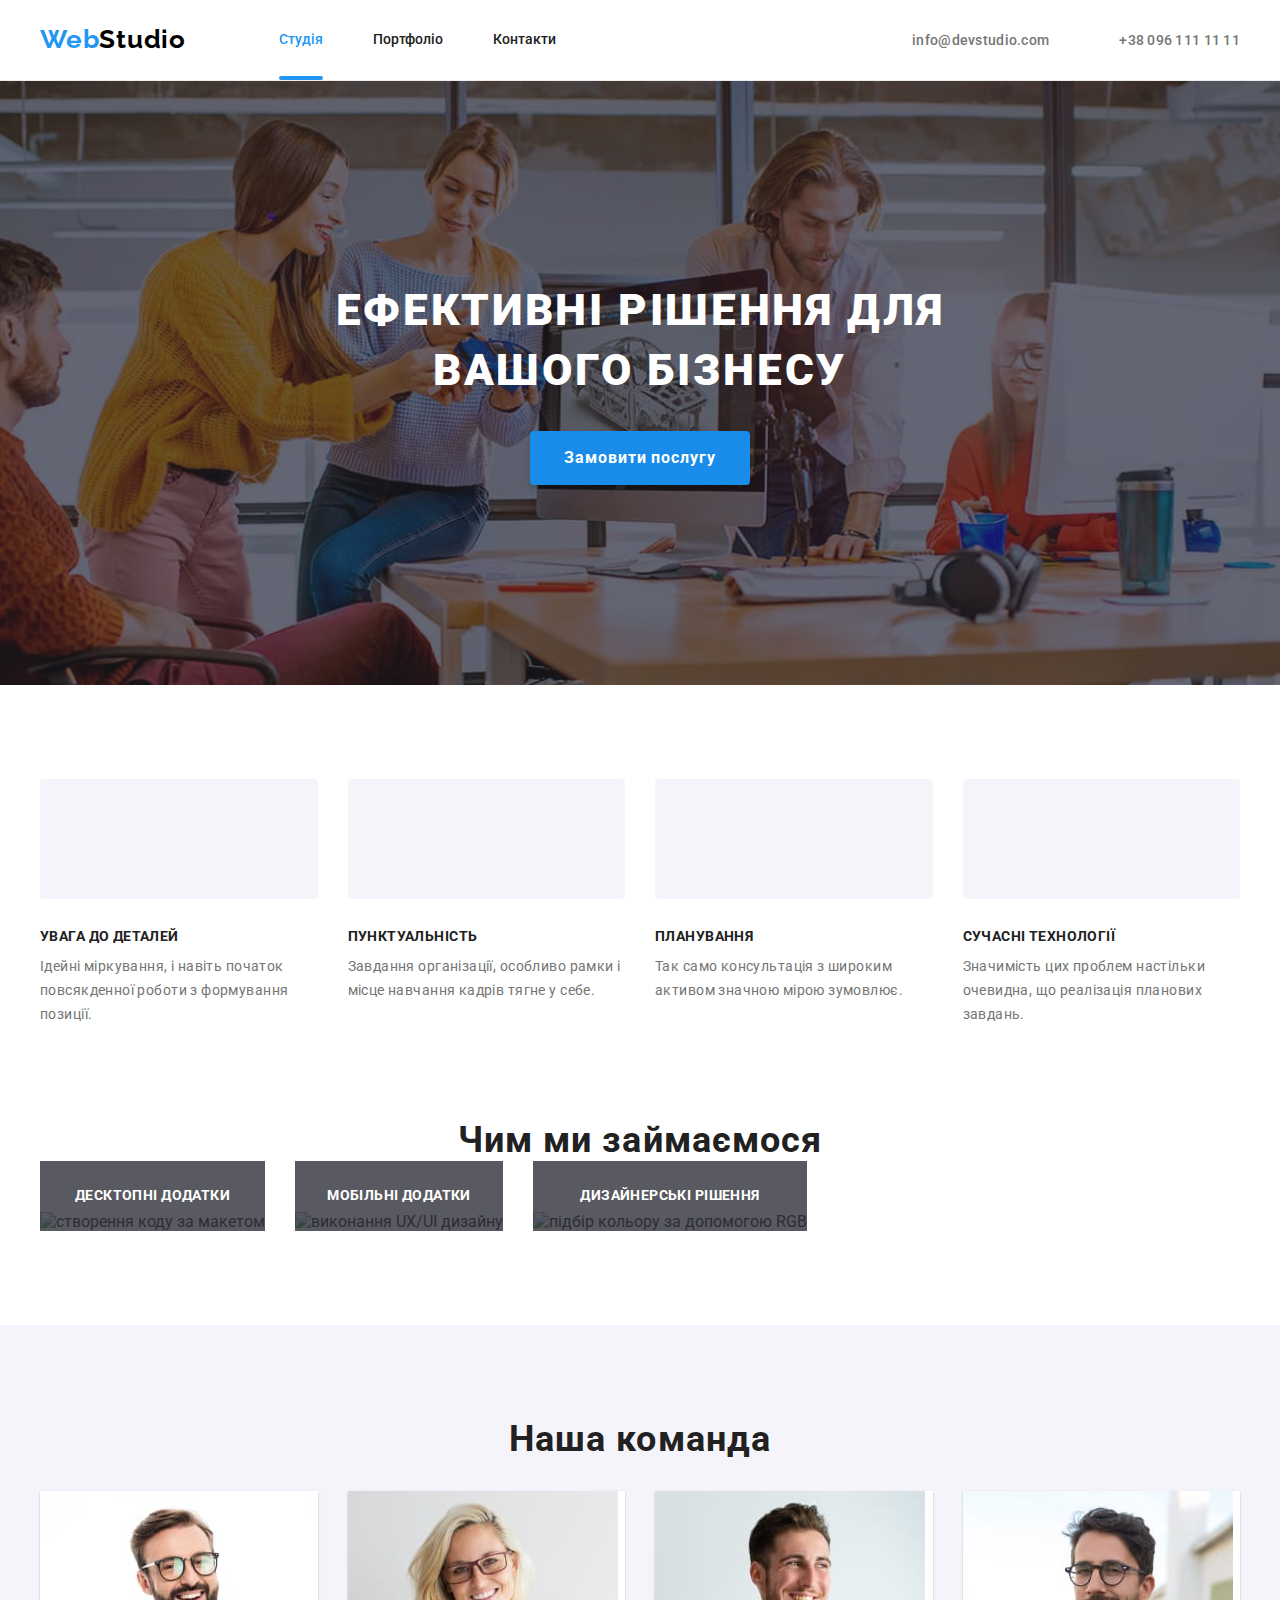
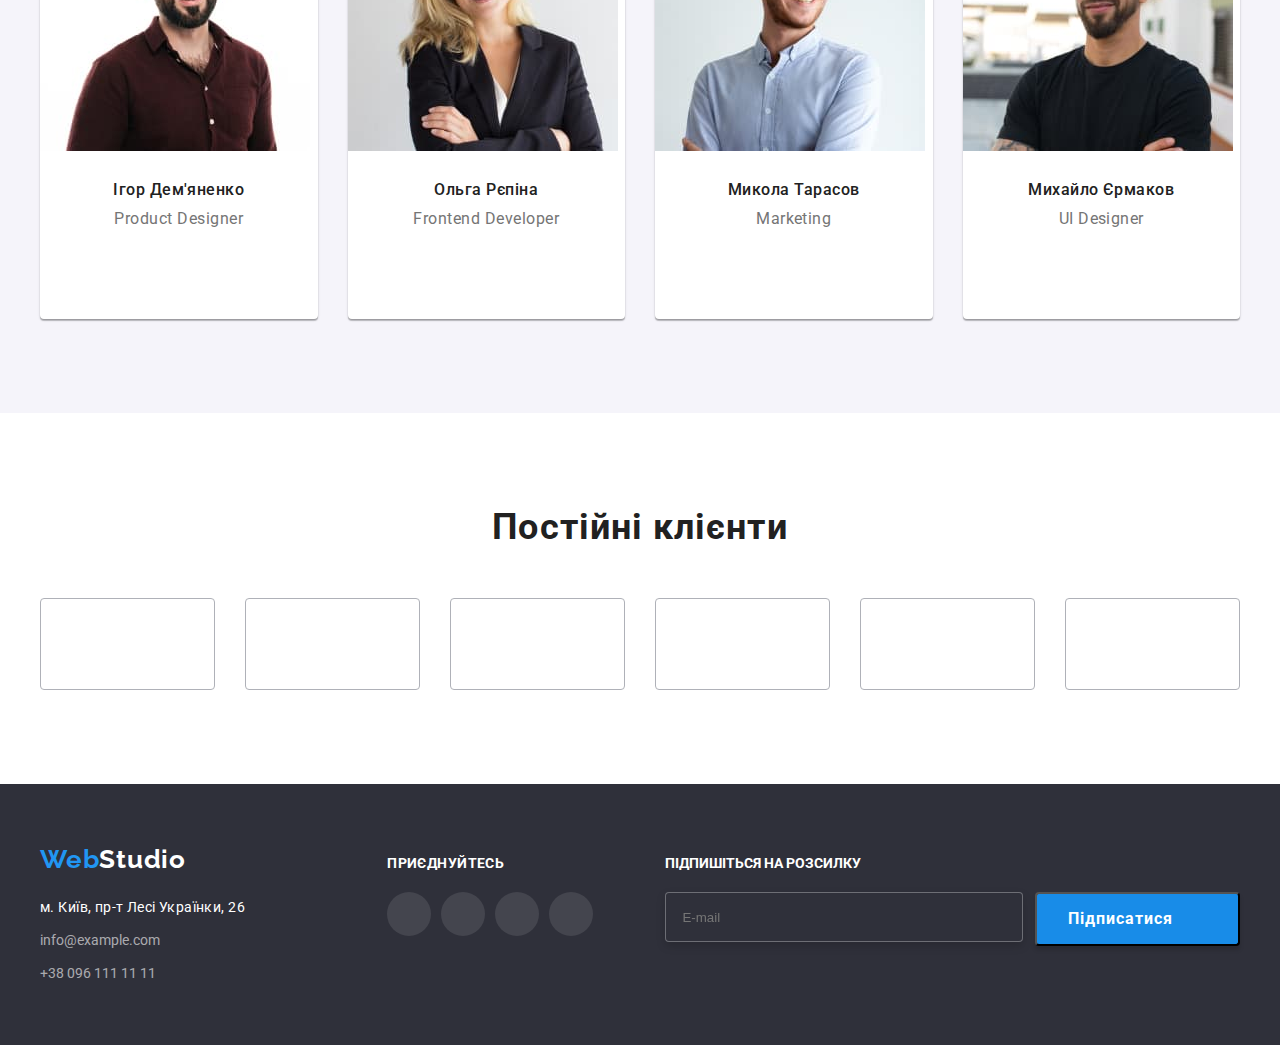
==== commit 371e5bd8: "mobile menu styles" ====
--- a/index.html
+++ b/index.html
@@ -21,6 +21,49 @@
             height="16">
             <use href="./images/icons.svg#icon-menu" class="icon-menu"></use>
         </svg></button>
+        <!-- Мобильное меню -->
+        
+        <div class="menu-container js-menu-container" id="mobile-menu">
+            <button type="button" class="menu-toggle js-close-menu" aria-expanded="false" aria-controls="mobile-menu"><svg
+                    width="24" height="16">
+                    <use href="./images/icons.svg#icon-cross" class="icon-close"></use>
+                </svg></button>
+            <div class="menu-content">
+                <div class="menu-nav">
+                    <nav>
+                        <ul class="mobile-nav list">
+                            <li class="mobile-nav__item"><a href="./index.html"
+                                    class="mobile-nav__link mobile-nav__link--current link">Студія</a></li>
+                            <li class="mobile-nav__item"><a href="./portfolio.html" class="mobile-nav__link link">Портфоліо</a>
+                            </li>
+                            <li class="mobile-nav__item"><a href="" class="mobile-nav__link link">Контакти</a></li>
+                        </ul>
+                    </nav>
+                </div>
+        
+                <div class="menu-contacts">
+                    <ul class="contacts-list list">
+                        <li class="contacts-list__item">
+                            <a href="tel:+380961111111"
+                                class="contacts-list__link contacts-list__link--big-size link contacts__link--accent-color">+38
+                                096
+                                111 11
+                                11</a>
+                        </li>
+                        <li class="contacts-list__item">
+                            <a href="mailto:info@devstudio.com"
+                                class="contacts-list__link contacts-list__link--medium-size link">info@devstudio.com</a>
+                        </li>
+                    </ul>
+                    <ul class="mobile-social list">
+                        <li class="mobile-social__item"><a href="" class="mobile-social__link">Instagram</a></li>
+                        <li class="mobile-social__item"><a href="" class="mobile-social__link">Twitter</a></li>
+                        <li class="mobile-social__item"><a href="" class="mobile-social__link">Facebook</a></li>
+                        <li class="mobile-social__item"><a href="" class="mobile-social__link">LinkedIn</a></li>
+                    </ul>
+                </div>
+            </div>
+        </div> 
     <nav class="navigation">
     <ul class="navigation__list list">
         <li class="navigation__item"> <a href="./index.html" class="link-current">Студія</a></li>
@@ -111,17 +154,29 @@
     <div class="container">
     <h2 class="about__name">Чим ми займаємося</h2>
     <ul class="about__list list">
-        <li class="about__item"><img src="./images/keyboard.jpg" alt="створення коду за макетом" width="370">
+        <li class="about__item">
+            <picture>
+                <source srcset="./images/desktop/about1.jpg 1x, ./images/desktop/about2@2x.jpg 2x" media="(min-width:1200px)">
+                <img src="./images/desktop/about1.jpg" alt="створення коду за макетом">
+            </picture>
             <div class="about__direction">
             <p class="about__text">десктопні додатки</p>
         </div>
     </li>
-        <li class="about__item"><img src="./images/cellphone.jpg" alt="виконання UX/UI дизайну" width="370">
+        <li class="about__item">
+            <picture>
+                <source srcset="./images/desktop/about2.jpg 1x, ./images/desktop/about2@2x.jpg 2x" media="(min-width:1200px)">
+                <img src="./images/desktop/about2.jpg" alt="виконання UX/UI дизайну">
+            </picture>
             <div class="about__direction">
             <p class="about__text">мобільні додатки</p>
         </div>
     </li>
-        <li class="about__item"><img src="./images/rgb.jpg" alt="підбір кольору за допомогою RGB" width="370">
+        <li class="about__item">
+            <picture>
+                <source srcset="./images/desktop/about3.jpg 1x, ./images/desktop/about3@2x.jpg 2x" media="(min-width:1200px)">
+                <img src="./images/desktop/about3.jpg" alt="підбір кольору за допомогою RGB">
+            </picture>
             <div class="about__direction">
             <p class="about__text">дизайнерські рішення</p>
         </div>
@@ -138,7 +193,7 @@
             <source srcset="./images/desktop/teammate1.jpg 1x, ./images/desktop/teammate1@2x.jpg 2x" media="(min-width:1200px)">
             <source srcset="./images/tablet/teammate1.jpg 1x, ./images/tablet/teammate1@2x.jpg 2x" media="(min-width:768px)">
             <source srcset="./images/mobile/teammate1.jpg 1x, ./images/mobile/teammate1@2x.jpg 2x" media="(min-width:320px)">
-            <img class="team__img" src="./images/mobile/teammate1.jpg.jpg" alt="Ігор Дем'яненко" width="">
+            <img class="team__img" src="./images/mobile/teammate1.jpg" alt="Ігор Дем'яненко">
         </picture>
             <div class="team__description">
             <h3 class="team__names">Ігор Дем'яненко</h3>
@@ -183,7 +238,7 @@
                 media="(min-width:768px)">
             <source srcset="./images/mobile/teammate2.jpg 1x, ./images/mobile/teammate2@2x.jpg 2x"
                 media="(min-width:320px)">
-            <img class="team__img" src="./images/mobile/product_designer.jpg" alt="Ольга Рєпіна" width="">
+            <img class="team__img" src="./images/mobile/teammate2.jpg" alt="Ольга Рєпіна">
         </picture>
         <div class="team__description">
         <h3 class="team__names">Ольга Рєпіна</h3>
@@ -225,7 +280,7 @@
             <source srcset="./images/desktop/teammate3.jpg 1x, ./images/desktop/teammate3@2x.jpg 2x" media="(min-width:1200px)">
             <source srcset="./images/tablet/teammate3.jpg 1x, ./images/tablet/teammate3@2x.jpg 2x" media="(min-width:768px)">
             <source srcset="./images/mobile/teammate3.jpg 1x, ./images/mobile/teammate3@2x.jpg 2x" media="(min-width:320px)">
-            <img class="team__img" src="./images/mobile/product_designer.jpg" alt="Микола Тарасов" width="">
+            <img class="team__img" src="./images/mobile/teammate3.jpg" alt="Микола Тарасов">
         </picture>
         <div class="team__description">
         <h3 class="team__names">Микола Тарасов</h3>
@@ -267,7 +322,7 @@
             <source srcset="./images/desktop/teammate4.jpg 1x, ./images/desktop/teammate4@2x.jpg 2x" media="(min-width:1200px)">
             <source srcset="./images/tablet/teammate4.jpg 1x, ./images/tablet/teammate4@2x.jpg 2x" media="(min-width:768px)">
             <source srcset="./images/mobile/teammate4.jpg 1x, ./images/mobile/teammate4@2x.jpg 2x" media="(min-width:320px)">
-            <img class="team__img" src="./images/mobile/product_designer.jpg" alt="Михайло Єрмаков" width="">
+            <img class="team__img" src="./images/mobile/teammate3.jpg" alt="Михайло Єрмаков">
         </picture>
         <div class="team__description">
         <h3 class="team__names">Михайло Єрмаков</h3>
@@ -426,55 +481,6 @@
         </div>
         </div>
     </footer>
-    <div class="menu-container js-menu-container" id="mobile-menu">
-        <button type="button" class="toggle-menu js-close-menu" aria-expanded="false" aria-controls="mobile-menu"><svg
-                width="24" height="16">
-                <use href="./images/icons.svg#icon-close" class="icon-close"></use>
-            </svg></button>
-        <!-- Мобильное меню -->
-        
-        <div class="menu-container js-menu-container" id="mobile-menu">
-            <button type="button" class="menu-toggle js-close-menu" aria-expanded="false" aria-controls="mobile-menu"><svg
-                    width="24" height="16">
-                    <use href="./images/icons.svg#icon-close" class="icon-close"></use>
-                </svg></button>
-            <div class="menu-content">
-                <div class="menu-nav">
-                    <nav>
-                        <ul class="mobile-nav list">
-                            <li class="mobile-nav__item"><a href="./index.html"
-                                    class="mobile-nav__link mobile-nav__link--current link">Студия</a></li>
-                            <li class="mobile-nav__item"><a href="./portfolio.html" class="mobile-nav__link link">Портфолио</a>
-                            </li>
-                            <li class="mobile-nav__item"><a href="" class="mobile-nav__link link">Контакты</a></li>
-                        </ul>
-                    </nav>
-                </div>
-        
-                <div class="menu-contacts">
-                    <ul class="contacts-list list">
-                        <li class="contacts-list__item">
-                            <a href="tel:+380961111111"
-                                class="contacts-list__link contacts-list__link--big-size link contacts__link--accent-color">+38
-                                096
-                                111 11
-                                11</a>
-                        </li>
-                        <li class="contacts-list__item">
-                            <a href="mailto:info@devstudio.com"
-                                class="contacts-list__link contacts-list__link--medium-size link">info@devstudio.com</a>
-                        </li>
-                    </ul>
-                    <ul class="mobile-social list">
-                        <li class="mobile-social__item"><a href="" class="mobile-social__link">Instagram</a></li>
-                        <li class="mobile-social__item"><a href="" class="mobile-social__link">Twitter</a></li>
-                        <li class="mobile-social__item"><a href="" class="mobile-social__link">Facebook</a></li>
-                        <li class="mobile-social__item"><a href="" class="mobile-social__link">LinkedIn</a></li>
-                    </ul>
-                </div>
-            </div>
-        </div>
-        
         <!-- Модальное окно  -->
     <div class="backdrop is-hidden" data-modal>
         <div class="modal">
--- a/css/main.min.css
+++ b/css/main.min.css
@@ -1 +1 @@
-body{font-family:"Roboto",sans-serif;background-color:#fff;color:#212121;margin:0}.list{list-style:none}p,h1,h2,h3,h4,h5,h6,ul{margin:0}ul{padding:0}img{display:block;max-width:100%;height:auto}.section{padding:60px 0}@media screen and (min-width: 1200px){.section{padding:94px 0}}.visually-hidden{position:absolute;white-space:nowrap;width:1px;height:1px;overflow:hidden;border:0;padding:0;clip:rect(0 0 0 0);-webkit-clip-path:inset(50%);clip-path:inset(50%);margin:-1px}.is-hidden{visibility:hidden;opacity:0;pointer-events:none}.current{color:#2196f3}.container{width:100%;padding:0 15px;margin:0 auto}@media screen and (min-width: 480px){.container{width:480px}}@media screen and (min-width: 768px){.container{width:768px}}@media screen and (min-width: 1200px){.container{width:1200px}}.backdrop{position:fixed;top:0;left:0}.team-social__link,.footer-social__link,.contacts__link,.clients__logo,.checkbox-field__text,.checkbox-field,.modal__close{display:-webkit-box;display:-ms-flexbox;display:flex;-webkit-box-pack:center;-ms-flex-pack:center;justify-content:center;-webkit-box-align:center;-ms-flex-align:center;align-items:center}.filters-btn,.modal-btn,.subscribe-btn{cursor:pointer;text-align:center;font-family:inherit}.hero-btn{cursor:pointer;font-family:inherit}.project__overlay{position:absolute;top:0;left:0}.map-link{-webkit-transition:color 250ms cubic-bezier(0.4, 0, 0.2, 1);transition:color 250ms cubic-bezier(0.4, 0, 0.2, 1)}.primary-button--flex{display:-webkit-box;display:-ms-flexbox;display:flex;-webkit-box-align:center;-ms-flex-align:center;align-items:center;-webkit-box-pack:center;-ms-flex-pack:center;justify-content:center}.subscribe-btn{font-size:16px;font-weight:700;line-height:1.87;letter-spacing:.06em;margin:0 auto;min-width:200px;padding:10px 31px;color:#fff;background-color:#188ce8;-webkit-box-shadow:0px 4px 4px rgba(0,0,0,.15);box-shadow:0px 4px 4px rgba(0,0,0,.15);-webkit-transition:color 250ms cubic-bezier(0.4, 0, 0.2, 1),border 250ms cubic-bezier(0.4, 0, 0.2, 1);transition:color 250ms cubic-bezier(0.4, 0, 0.2, 1),border 250ms cubic-bezier(0.4, 0, 0.2, 1);border-radius:4px}.subscribe-btn:hover,.subscribe-btn:focus{background-color:#2196f3}.icon-send{fill:currentColor;margin-left:10px}.modal-btn{display:block;margin:0 auto;font-size:16px;font-weight:700;line-height:1.88;letter-spacing:.06em;padding:10px 52px;background-color:#2196f3;color:#fff;border-radius:4px;border:none}.modal-btn:hover{background-color:#188ce8;-webkit-box-shadow:0px 4px 4px rgba(0,0,0,.15);box-shadow:0px 4px 4px rgba(0,0,0,.15);-webkit-transition:-webkit-box-shadow 250ms cubic-bezier(0.4, 0, 0.2, 1);transition:-webkit-box-shadow 250ms cubic-bezier(0.4, 0, 0.2, 1);transition:box-shadow 250ms cubic-bezier(0.4, 0, 0.2, 1);transition:box-shadow 250ms cubic-bezier(0.4, 0, 0.2, 1), -webkit-box-shadow 250ms cubic-bezier(0.4, 0, 0.2, 1)}.hero-btn{font-size:16px;font-weight:700;line-height:1.88;letter-spacing:.06em;padding:10px 24px;background-color:#188ce8;color:#fff;border-radius:4px;border-color:rgba(0,0,0,0);-webkit-box-shadow:0px 4px 4px rgba(0,0,0,.15);box-shadow:0px 4px 4px rgba(0,0,0,.15)}.hero-btn:hover,.hero-btn:focus{background-color:#2196f3;color:#fff}@media screen and (min-width: 1200px){.hero-btn{padding:10px 32px}}.page-header__header-logo{font-size:26px;font-weight:700;line-height:1.2;letter-spacing:.03em;font-family:Raleway;text-decoration:none;display:block;padding:25px 0}.header-logo{font-size:26px;font-weight:700;line-height:1.2;letter-spacing:.03em;font-family:Raleway;text-decoration:none;display:block}.logo-web{color:#2196f3}.logo-studio{color:#000}.footer__logo{font-size:24px;font-weight:700;line-height:1.17;letter-spacing:.03em;font-family:Raleway;text-decoration:none}@media screen and (min-width: 1200px){.footer__logo{font-size:26px;font-weight:700;line-height:1.2;letter-spacing:.03em}}.footer-web{color:#2196f3}.footer-studio{color:#fff}.contact-address{font-style:normal}.page-footer__contact-address{font-style:normal;margin-top:20px}.map-link{font-size:14px;line-height:1.71;letter-spacing:.03em;color:#fff;text-decoration:none}.map-link:hover,.map-link:focus{color:#2196f3}.address__contact{font-style:normal;margin-top:20px}.backdrop{width:100vw;height:100vh;background-color:rgba(0,0,0,.2);opacity:1;-webkit-transition:opacity 250ms cubic-bezier(0.4, 0, 0.2, 1),visibility 250ms cubic-bezier(0.4, 0, 0.2, 1);transition:opacity 250ms cubic-bezier(0.4, 0, 0.2, 1),visibility 250ms cubic-bezier(0.4, 0, 0.2, 1)}.backdrop.is-hidden .modal{-webkit-transform:translate(-50%, -50%) scale(0.7);transform:translate(-50%, -50%) scale(0.7)}@media screen and (max-width: 1199px){.subscribe{margin-top:60px}}.subscribe__text{font-size:14px;line-height:1.14;text-align:center;text-transform:uppercase;color:#fff;margin-bottom:20px}@media screen and (min-width: 1200px){.subscribe__text{text-align:left}}@media screen and (min-width: 1200px){.form-subscribe{display:-webkit-box;display:-ms-flexbox;display:flex}}.subscribe-input{-webkit-box-align:center;-ms-flex-align:center;align-items:center;margin-bottom:20px;width:100%;height:50px;-webkit-box-sizing:border-box;box-sizing:border-box;border-radius:4px;padding:15px 16px;color:rgba(255,255,255,.6);background-color:#2f303a;border:1px solid rgba(255,255,255,.3);-webkit-filter:drop-shadow(0px 4px 4px rgba(0, 0, 0, 0.15));filter:drop-shadow(0px 4px 4px rgba(0, 0, 0, 0.15))}@media screen and (min-width: 768px){.subscribe-input{width:450px}}@media screen and (min-width: 1200px){.subscribe-input{margin:0 12px 0 0;width:358px}}.modal{position:absolute;width:calc(100% - 30px);background:#fff;-webkit-box-shadow:0px 1px 3px rgba(0,0,0,.12),0px 1px 1px rgba(0,0,0,.14),0px 2px 1px rgba(0,0,0,.2);box-shadow:0px 1px 3px rgba(0,0,0,.12),0px 1px 1px rgba(0,0,0,.14),0px 2px 1px rgba(0,0,0,.2);border-radius:4px;top:50%;left:50%;-webkit-transform:scale(1) translate(-50%, -50%);transform:scale(1) translate(-50%, -50%);-webkit-transition:-webkit-transform 250ms cubic-bezier(0.4, 0, 0.2, 1);transition:-webkit-transform 250ms cubic-bezier(0.4, 0, 0.2, 1);transition:transform 250ms cubic-bezier(0.4, 0, 0.2, 1);transition:transform 250ms cubic-bezier(0.4, 0, 0.2, 1), -webkit-transform 250ms cubic-bezier(0.4, 0, 0.2, 1);padding:40px;width:calc(100% - 30px)}@media screen and (min-width: 768px){.modal{width:450px}}@media screen and (min-width: 1200px){.modal{width:528px}}.modal__close{width:30px;height:30px;position:absolute;top:8px;right:8px;padding:6px;color:#2196f3;background-color:#fff;border:1px solid rgba(0,0,0,.1);border-radius:50%;cursor:pointer;-webkit-transition:fill 250ms cubic-bezier(0.4, 0, 0.2, 1),border 250ms cubic-bezier(0.4, 0, 0.2, 1);transition:fill 250ms cubic-bezier(0.4, 0, 0.2, 1),border 250ms cubic-bezier(0.4, 0, 0.2, 1)}.modal__close:hover,.modal__close:focus{fill:currentColor;border:1px solid #2196f3}.is-hidden{visibility:hidden;opacity:0;pointer-events:none}.modal__text{font-size:20px;font-weight:700;line-height:1.5;letter-spacing:.03em;position:relative;text-align:center;color:#212121;margin-bottom:12px}@media screen and (min-width: 1200px){.modal__text{font-size:20px;font-weight:700;line-height:1.15;letter-spacing:.03em}}.modal__form{display:block}.form-field{margin-bottom:10px}.comment-field{display:-webkit-box;display:-ms-flexbox;display:flex;-webkit-box-orient:vertical;-webkit-box-direction:normal;-ms-flex-direction:column;flex-direction:column;margin-bottom:20px}.comment-field__text{display:-webkit-box;display:-ms-flexbox;display:flex;-webkit-box-orient:vertical;-webkit-box-direction:normal;-ms-flex-direction:column;flex-direction:column;margin-bottom:4px;font-size:12px;line-height:1.17;letter-spacing:.01em;color:#757575}.form-field__label{display:-webkit-box;display:-ms-flexbox;display:flex;-webkit-box-orient:vertical;-webkit-box-direction:normal;-ms-flex-direction:column;flex-direction:column;margin-bottom:4px;font-size:12px;line-height:1.17;letter-spacing:.01em;color:#757575}.form-wrapper{position:relative}.form-wrapper__input{-webkit-transition:color 250ms cubic-bezier(0.4, 0, 0.2, 1),border 250ms cubic-bezier(0.4, 0, 0.2, 1);transition:color 250ms cubic-bezier(0.4, 0, 0.2, 1),border 250ms cubic-bezier(0.4, 0, 0.2, 1);margin:0;width:100%;font-size:14px;color:#000;padding:12px 42px;border-radius:4px;border:1px solid rgba(33,33,33,.2);-webkit-box-sizing:border-box;box-sizing:border-box}.form-wrapper__input:hover,.form-wrapper__input:focus{outline:0;border:1px solid #2196f3}.comment-field__message{width:100%;height:120px;-webkit-transition:color 250ms cubic-bezier(0.4, 0, 0.2, 1),border 250ms cubic-bezier(0.4, 0, 0.2, 1);transition:color 250ms cubic-bezier(0.4, 0, 0.2, 1),border 250ms cubic-bezier(0.4, 0, 0.2, 1);padding:12px 16px;border-radius:4px;border:1px solid rgba(33,33,33,.2);resize:none;color:#000}.comment-field__message:hover,.comment-field__message:focus{outline:0;border:1px solid #2196f3}.comment-field__message::-webkit-input-placeholder{color:rgba(117,117,117,.5);font-size:14px;line-height:1.17;letter-spacing:.01em;text-align:left;vertical-align:top}.comment-field__message::-moz-placeholder{color:rgba(117,117,117,.5);font-size:14px;line-height:1.17;letter-spacing:.01em;text-align:left;vertical-align:top}.comment-field__message:-ms-input-placeholder{color:rgba(117,117,117,.5);font-size:14px;line-height:1.17;letter-spacing:.01em;text-align:left;vertical-align:top}.comment-field__message::-ms-input-placeholder{color:rgba(117,117,117,.5);font-size:14px;line-height:1.17;letter-spacing:.01em;text-align:left;vertical-align:top}.comment-field__message::placeholder{color:rgba(117,117,117,.5);font-size:14px;line-height:1.17;letter-spacing:.01em;text-align:left;vertical-align:top}.checkbox-field{-webkit-transition:color 250ms cubic-bezier(0.4, 0, 0.2, 1),outline 250ms cubic-bezier(0.4, 0, 0.2, 1),border 250ms cubic-bezier(0.4, 0, 0.2, 1);transition:color 250ms cubic-bezier(0.4, 0, 0.2, 1),outline 250ms cubic-bezier(0.4, 0, 0.2, 1),border 250ms cubic-bezier(0.4, 0, 0.2, 1);margin-bottom:30px;-webkit-box-pack:center;-ms-flex-pack:center;justify-content:center}.checkbox-field__input{position:absolute;appearance:none;-webkit-appearance:none;-moz-appearance:none}.checkbox-field__text{font-size:12px;line-height:1.16;letter-spacing:.03em;color:#757575}@media screen and (min-width: 1200px){.checkbox-field__text{font-size:14px;line-height:1.7;letter-spacing:.03em}}.checkbox-field__text::before{content:"";width:16px;height:15px;border:1px solid #212121;margin-right:7px;display:block;border-radius:2px;-webkit-transition:background-color 250ms cubic-bezier(0.4, 0, 0.2, 1);transition:background-color 250ms cubic-bezier(0.4, 0, 0.2, 1)}.checkbox-field__input:checked:focus+.checkbox-field__text::before{background-color:#2196f3;background-image:url(../images/check.svg);background-size:cover;background-origin:border-box;background-position:center;background-repeat:no-repeat;border:none}.agreement{margin-left:5px;-webkit-text-decoration-line:underline;text-decoration-line:underline;-webkit-text-decoration-skip-ink:none;text-decoration-skip-ink:none;color:#2196f3}.form-wrapper__icon{-webkit-transition:fill 250ms cubic-bezier(0.4, 0, 0.2, 1);transition:fill 250ms cubic-bezier(0.4, 0, 0.2, 1);position:absolute;top:50%;left:12px;-webkit-transform:translateY(-50%);transform:translateY(-50%);fill:#212121}.form-wrapper__input:hover+.form-wrapper__icon,.form-wrapper__input:focus+.form-wrapper__icon{fill:#2196f3}.clients__name{font-size:28px;font-weight:700;line-height:1.17;letter-spacing:.03em;text-align:center;color:#212121;margin-bottom:50px}@media screen and (min-width: 1200px){.clients__name{font-size:36px;font-weight:700;line-height:1.16;letter-spacing:.03em}}.clients__list{display:-webkit-box;display:-ms-flexbox;display:flex;-ms-flex-wrap:wrap;flex-wrap:wrap;-webkit-box-pack:center;-ms-flex-pack:center;justify-content:center;margin:-15px}@media screen and (min-width: 1200px){.clients__list{display:-webkit-box;display:-ms-flexbox;display:flex;-ms-flex-wrap:nowrap;flex-wrap:nowrap;-webkit-box-pack:center;-ms-flex-pack:center;justify-content:center}}.clients__item{margin:15px;-ms-flex-preferred-size:calc((100% - 60px)/2);flex-basis:calc((100% - 60px)/2)}@media screen and (min-width: 768px){.clients__item{-ms-flex-preferred-size:calc((100% - 90px)/3);flex-basis:calc((100% - 90px)/3)}}@media screen and (min-width: 1200px){.clients__item{-ms-flex-preferred-size:calc((100% - 180px)/6);flex-basis:calc((100% - 180px)/6)}}.clients__logo{min-height:92px;border:1px solid #afb1b8;border-radius:4px;-webkit-box-sizing:border-box;box-sizing:border-box;-webkit-box-pack:center;-ms-flex-pack:center;justify-content:center;color:#afb1b8;-webkit-transition:color 250ms cubic-bezier(0.4, 0, 0.2, 1),border 250ms cubic-bezier(0.4, 0, 0.2, 1);transition:color 250ms cubic-bezier(0.4, 0, 0.2, 1),border 250ms cubic-bezier(0.4, 0, 0.2, 1)}.clients__logo:hover,.clients__logo:focus{color:#2196f3;border:1px solid #2196f3}.clients__icon{width:106px;height:60px;fill:currentColor}.clients__icon:hover,.clients__icon:focus{color:#2196f3}.navigation-contacts{display:none;margin-top:auto}@media screen and (min-width: 768px){.navigation-contacts{margin-top:0;margin-left:auto;display:block}}.contacts__list{margin-bottom:64px}@media screen and (min-width: 768px){.contacts__list{margin-bottom:0;display:-webkit-box;display:-ms-flexbox;display:flex;-webkit-box-orient:vertical;-webkit-box-direction:normal;-ms-flex-direction:column;flex-direction:column}}@media screen and (min-width: 1200px){.contacts__list{-webkit-box-orient:horizontal;-webkit-box-direction:normal;-ms-flex-direction:row;flex-direction:row;-webkit-box-align:center;-ms-flex-align:center;align-items:center}}.contacts__list a:hover,.contacts__list a:focus{color:#2196f3}.contacts__item{display:-webkit-box;display:-ms-flexbox;display:flex}.contacts__item:not(:last-child){margin-bottom:32px}@media screen and (min-width: 768px){.contacts__item:not(:last-child){margin-bottom:10px}}@media screen and (min-width: 1200px){.contacts__item:not(:last-child){margin-bottom:0;margin-right:50px}}.contacts__icon{display:none;-webkit-transition:fill 250ms cubic-bezier(0.4, 0, 0.2, 1);transition:fill 250ms cubic-bezier(0.4, 0, 0.2, 1)}@media screen and (min-width: 768px){.contacts__icon{display:block;fill:currentColor;margin-right:10px}}.contacts__icon:hover{fill:#2196f3}.contacts__link{font-size:14px;font-weight:500;line-height:1.14;color:#757575;text-decoration:none;-webkit-transition:color 250ms cubic-bezier(0.4, 0, 0.2, 1);transition:color 250ms cubic-bezier(0.4, 0, 0.2, 1)}.contacts__link:hover,.contacts__link:focus{color:#2196f3}@media screen and (min-width: 1200px){.contacts__link{font-size:14px;font-weight:1.33;line-height:.02em;letter-spacing:500}}@media screen and (min-width: 768px){.contacts-list__icon--envelope{width:14px;height:10px}}@media screen and (min-width: 768px){.contacts-list__icon--phone{width:10px;height:14px}}.filters{margin:60px 15px 40px}@media screen and (min-width: 768px){.filters{margin:60px 15px 14px}}@media screen and (min-width: 1200px){.filters{margin:94px 15px 34px}}.filters__list{display:-webkit-box;display:-ms-flexbox;display:flex;-ms-flex-wrap:wrap;flex-wrap:wrap}@media screen and (min-width: 768px){.filters__list{-webkit-box-pack:center;-ms-flex-pack:center;justify-content:center;-webkit-box-align:center;-ms-flex-align:center;align-items:center}}.filters__item{margin:8px}.filters__item:not(:last-child){margin-right:0px}.filters-btn{font-size:16px;font-weight:500;line-height:1.62;letter-spacing:.03em;color:#212121;background-color:#f5f4fa;padding:6px 22px;border-radius:4px;border:none;-webkit-transition:color 250ms cubic-bezier(0.4, 0, 0.2, 1),background-color 250ms cubic-bezier(0.4, 0, 0.2, 1),-webkit-box-shadow 250ms cubic-bezier(0.4, 0, 0.2, 1);transition:color 250ms cubic-bezier(0.4, 0, 0.2, 1),background-color 250ms cubic-bezier(0.4, 0, 0.2, 1),-webkit-box-shadow 250ms cubic-bezier(0.4, 0, 0.2, 1);transition:color 250ms cubic-bezier(0.4, 0, 0.2, 1),background-color 250ms cubic-bezier(0.4, 0, 0.2, 1),box-shadow 250ms cubic-bezier(0.4, 0, 0.2, 1);transition:color 250ms cubic-bezier(0.4, 0, 0.2, 1),background-color 250ms cubic-bezier(0.4, 0, 0.2, 1),box-shadow 250ms cubic-bezier(0.4, 0, 0.2, 1),-webkit-box-shadow 250ms cubic-bezier(0.4, 0, 0.2, 1)}.filters-btn:hover,.filters-btn:focus{background-color:#2196f3;color:#fff;-webkit-box-shadow:0px 3px 1px rgba(0,0,0,.1),0px 1px 2px rgba(0,0,0,.08),0px 2px 2px rgba(0,0,0,.12);box-shadow:0px 3px 1px rgba(0,0,0,.1),0px 1px 2px rgba(0,0,0,.08),0px 2px 2px rgba(0,0,0,.12)}.footer{background-color:#2f303a;padding:60px 0;text-align:center}@media screen and (min-width: 1200px){.footer{text-align:left}}@media screen and (min-width: 768px){.footer__container{display:-webkit-box;display:-ms-flexbox;display:flex;-ms-flex-wrap:wrap;flex-wrap:wrap;-ms-flex-pack:distribute;justify-content:space-around}}@media screen and (min-width: 1200px){.footer__container{-webkit-box-pack:justify;-ms-flex-pack:justify;justify-content:space-between;-webkit-box-align:baseline;-ms-flex-align:baseline;align-items:baseline}}.footer__list{display:block}.footer__contact{font-size:14px;font-weight:400;line-height:1.71;color:rgba(255,255,255,.6);text-decoration:none;-webkit-transition:color 250ms cubic-bezier(0.4, 0, 0.2, 1);transition:color 250ms cubic-bezier(0.4, 0, 0.2, 1)}.footer__contact:hover,.footer__contact:focus{color:#2196f3}.footer__link{font-size:14px;line-height:1.71;letter-spacing:.03em;color:#fff;text-decoration:none;-webkit-transition:color 250ms cubic-bezier(0.4, 0, 0.2, 1);transition:color 250ms cubic-bezier(0.4, 0, 0.2, 1)}.footer__link:hover,.footer__link:focus{color:#2196f3}.footer__item:not(:first-child){margin-top:9px}.header{border-bottom:1px solid #ececec}.header__container{display:-webkit-box;display:-ms-flexbox;display:flex;-webkit-box-align:center;-ms-flex-align:center;align-items:center;padding:16px}@media screen and (min-width: 768px){.header__container{padding:0 15px 0 15px}}.hero{background-color:#2f303a;padding:118px 0;text-align:center;background-image:-webkit-gradient(linear, left top, left bottom, from(rgba(47, 48, 58, 0.4)), to(rgba(47, 48, 58, 0.4))),url(../images/mobile/hero.jpg);background-image:linear-gradient(rgba(47, 48, 58, 0.4), rgba(47, 48, 58, 0.4)),url(../images/mobile/hero.jpg);background-position:center;background-repeat:no-repeat;background-size:cover;max-width:1600px;margin:0 auto}@media screen and (min-width: 768px){.hero{max-width:768px}}@media screen and (min-width: 1200px){.hero{max-width:1600px;padding:200px 0}}@media screen and (min-width: 1200px){.hero{background-image:-webkit-gradient(linear, left top, left bottom, from(rgba(47, 48, 58, 0.4)), to(rgba(47, 48, 58, 0.4))),url(../images/desktop/hero.jpg);background-image:linear-gradient(rgba(47, 48, 58, 0.4), rgba(47, 48, 58, 0.4)),url(../images/desktop/hero.jpg)}}@media screen and (min-device-pixel-ratio: 2)and (min-width: 1200px),screen and (-webkit-min-device-pixel-ratio: 2)and (min-width: 1200px),screen and (min-resolution: 192dpi)and (min-width: 1200px),screen and (min-resolution: 2dppx)and (min-width: 1200px){.hero{background-image:-webkit-gradient(linear, left top, left bottom, from(rgba(47, 48, 58, 0.4)), to(rgba(47, 48, 58, 0.4))),url(../images/desktop/hero@2x.jpg);background-image:linear-gradient(rgba(47, 48, 58, 0.4), rgba(47, 48, 58, 0.4)),url(../images/desktop/hero@2x.jpg)}}@media screen and (min-width: 768px){.hero{background-image:-webkit-gradient(linear, left top, left bottom, from(rgba(47, 48, 58, 0.4)), to(rgba(47, 48, 58, 0.4))),url(../images/tablet/hero.jpg);background-image:linear-gradient(rgba(47, 48, 58, 0.4), rgba(47, 48, 58, 0.4)),url(../images/tablet/hero.jpg)}}@media screen and (min-device-pixel-ratio: 2)and (min-width: 768px),screen and (-webkit-min-device-pixel-ratio: 2)and (min-width: 768px),screen and (min-resolution: 192dpi)and (min-width: 768px),screen and (min-resolution: 2dppx)and (min-width: 768px){.hero{background-image:-webkit-gradient(linear, left top, left bottom, from(rgba(47, 48, 58, 0.4)), to(rgba(47, 48, 58, 0.4))),url(../images/tablet/hero@2x.jpg);background-image:linear-gradient(rgba(47, 48, 58, 0.4), rgba(47, 48, 58, 0.4)),url(../images/tablet/hero@2x.jpg)}}.hero__text{font-size:26px;font-weight:900;line-height:1.61;letter-spacing:.06em;text-align:center;text-transform:uppercase;color:#fff;margin:0 auto 30px;width:360px}@media screen and (min-width: 1200px){.hero__text{font-size:44px;font-weight:900;line-height:1.36;letter-spacing:.06em;width:696px}}@media screen and (max-width: 767px){.navigation{display:none}}@media screen and (min-width: 768px){.navigation__list{display:-webkit-box;display:-ms-flexbox;display:flex;margin-left:88px;-webkit-box-align:center;-ms-flex-align:center;align-items:center}}@media screen and (min-width: 1200px){.navigation__list{margin-left:93px}}.navigation__list a:hover,.navigation__list a:focus{color:#2196f3}.navigation__list .link-current{color:#2196f3}.navigation__item:not(:last-child){margin-bottom:32px}@media screen and (min-width: 768px){.navigation__item:not(:last-child){margin-right:50px;margin-bottom:0}}.navigation__item a{font-size:14px;font-weight:500;line-height:1.14;color:#212121;text-decoration:none;display:block;position:relative;-webkit-transition:color 250ms cubic-bezier(0.4, 0, 0.2, 1);transition:color 250ms cubic-bezier(0.4, 0, 0.2, 1)}@media screen and (min-width: 768px){.navigation__item a{padding:32px 0}}.navigation__item a:hover,.navigation__item a:focus{color:#2196f3}.navigation__item alink-current{color:#2196f3}@media screen and (max-width: 767px){.navigation__item a::after{display:none}}.navigation__list .link-current::after{content:"";display:block;width:100%;height:4px;position:absolute;bottom:0;left:0;border-radius:2px;background-color:#2196f3}.project{padding-bottom:60px}@media screen and (min-width: 1200px){.project{padding-bottom:94px}}@media screen and (min-width: 768px){.project__list{margin-top:30px;display:-webkit-box;display:-ms-flexbox;display:flex;-ms-flex-wrap:wrap;flex-wrap:wrap;margin:-15px}}.project__item{background:#fff;-webkit-box-sizing:border-box;box-sizing:border-box;-webkit-transition:-webkit-box-shadow 250ms cubic-bezier(0.4, 0, 0.2, 1);transition:-webkit-box-shadow 250ms cubic-bezier(0.4, 0, 0.2, 1);transition:box-shadow 250ms cubic-bezier(0.4, 0, 0.2, 1);transition:box-shadow 250ms cubic-bezier(0.4, 0, 0.2, 1), -webkit-box-shadow 250ms cubic-bezier(0.4, 0, 0.2, 1)}@media screen and (max-width: 767px){.project__item:not(:last-child){margin-bottom:30px}}@media screen and (min-width: 768px){.project__item{-ms-flex-preferred-size:calc((100% - 60px)/2);flex-basis:calc((100% - 60px)/2);margin:15px}}@media screen and (min-width: 1200px){.project__item{-ms-flex-preferred-size:calc((100% - 90px)/3);flex-basis:calc((100% - 90px)/3)}}.project__link{height:100%;display:-webkit-box;display:-ms-flexbox;display:flex;-webkit-box-orient:vertical;-webkit-box-direction:normal;-ms-flex-direction:column;flex-direction:column;text-decoration:none;-webkit-transition:-webkit-box-shadow 250ms cubic-bezier(0.4, 0, 0.2, 1);transition:-webkit-box-shadow 250ms cubic-bezier(0.4, 0, 0.2, 1);transition:box-shadow 250ms cubic-bezier(0.4, 0, 0.2, 1);transition:box-shadow 250ms cubic-bezier(0.4, 0, 0.2, 1), -webkit-box-shadow 250ms cubic-bezier(0.4, 0, 0.2, 1)}.project__link:hover,.project__link:focus{-webkit-box-shadow:0px 1px 1px rgba(0,0,0,.12),0px 4px 4px rgba(0,0,0,.06),1px 4px 6px rgba(0,0,0,.16);box-shadow:0px 1px 1px rgba(0,0,0,.12),0px 4px 4px rgba(0,0,0,.06),1px 4px 6px rgba(0,0,0,.16)}.project__content{-webkit-box-flex:1;-ms-flex-positive:1;flex-grow:1;padding:20px 24px;border-top:none;border:1px solid #eee}.project__name{font-size:18px;font-weight:700;line-height:2;letter-spacing:.06em;color:#212121;margin-bottom:4px}.project__type{line-height:1.88;letter-spacing:.03em;color:#757575}.project__wrapper{position:relative;overflow:hidden}.project__overlay{width:100%;height:100%;font-size:18px;line-height:1.56;letter-spacing:.03em;color:#fff;background-color:rgba(33,150,243,.9);overflow:auto;-webkit-transform:translateY(100%);transform:translateY(100%);-webkit-transition:-webkit-transform 250ms cubic-bezier(0.4, 0, 0.2, 1);transition:-webkit-transform 250ms cubic-bezier(0.4, 0, 0.2, 1);transition:transform 250ms cubic-bezier(0.4, 0, 0.2, 1);transition:transform 250ms cubic-bezier(0.4, 0, 0.2, 1), -webkit-transform 250ms cubic-bezier(0.4, 0, 0.2, 1);padding:77px 24px}@media screen and (min-width: 768px){.project__overlay{padding:49px 24px}}@media screen and (min-width: 1200px){.project__overlay{padding:63px 24px}}.project__link:hover .project__overlay,.project__link:focus .project__overlay{-webkit-transform:translateY(0%);transform:translateY(0%)}@media screen and (max-width: 767px){.footer-social{margin:60px auto 0}}@media screen and (min-width: 1200px){.footer-social{margin-left:70px}}.footer-social__title{font-size:14px;line-height:1.14;letter-spacing:.03em;text-align:center;text-transform:uppercase;color:#fff;margin-bottom:20px}@media screen and (min-width: 1200px){.footer-social__title{text-align:left}}.footer-social__list{display:-webkit-box;display:-ms-flexbox;display:flex;-webkit-box-pack:center;-ms-flex-pack:center;justify-content:center}.footer-social__item{width:44px;height:44px}.footer-social__item:not(:last-child){margin-right:10px}.footer-social__icon{fill:currentColor}.social-icon{fill:currentColor}.footer-social__link{width:100%;height:100%;-webkit-box-pack:center;-ms-flex-pack:center;justify-content:center;color:#fff;border-radius:50%;background-color:rgba(255,255,255,.1)}.footer-social__link:hover,.footer-social__link:focus{background-color:#2196f3;color:#fff}.team{background-color:#f5f4fa}.team__name{font-size:28px;font-weight:700;line-height:1.17;letter-spacing:.03em;text-align:center;color:#212121;margin-bottom:30px}@media screen and (min-width: 1200px){.team__name{font-size:36px;font-weight:700;line-height:1.16;letter-spacing:.03em}}@media screen and (min-width: 768px){.team__list{display:-webkit-box;display:-ms-flexbox;display:flex;-ms-flex-wrap:wrap;flex-wrap:wrap;margin:-15px}}@media screen and (min-width: 1200px){.team__list{display:-webkit-box;display:-ms-flexbox;display:flex;-ms-flex-wrap:nowrap;flex-wrap:nowrap;-webkit-box-pack:center;-ms-flex-pack:center;justify-content:center}}.team__item{-webkit-box-shadow:0px 1px 3px rgba(0,0,0,.12),0px 1px 1px rgba(0,0,0,.14),0px 2px 1px rgba(0,0,0,.2);box-shadow:0px 1px 3px rgba(0,0,0,.12),0px 1px 1px rgba(0,0,0,.14),0px 2px 1px rgba(0,0,0,.2);border-radius:0px 0px 4px 4px;background-color:#fff}@media screen and (max-width: 767px){.team__item:not(:last-child){margin-bottom:30px}}@media screen and (min-width: 768px){.team__item{-ms-flex-preferred-size:calc((100% - 60px)/2);flex-basis:calc((100% - 60px)/2);margin:15px}}@media screen and (min-width: 1200px){.team__item{-ms-flex-preferred-size:calc((100% - 120px)/4);flex-basis:calc((100% - 120px)/4)}}.team_img{width:100%}.team__description{text-align:center;padding:30px 0}.team__names{font-size:16px;font-weight:500;line-height:1.18;letter-spacing:.03em;text-align:center;color:#212121;margin-bottom:10px}.team__jobs{line-height:1.18;text-align:center;letter-spacing:.03em;color:#757575;margin-bottom:16px}.features{padding:60px 0}@media screen and (min-width: 1200px){.features{padding:94px 0 47px 0}}@media screen and (min-width: 768px){.features-list{margin:-15px;display:-webkit-box;display:-ms-flexbox;display:flex;-ms-flex-wrap:wrap;flex-wrap:wrap}}.features-list__item{font-size:14px;font-weight:400;line-height:1.71;letter-spacing:.03em;color:#757575}@media screen and (max-width: 767px){.features-list__item:not(:last-child){margin-bottom:30px}}@media screen and (min-width: 768px){.features-list__item{width:calc((100% - 60px)/2);margin:15px}}@media screen and (min-width: 1200px){.features-list__item{-ms-flex-preferred-size:calc((100% - 120px)/4);flex-basis:calc((100% - 120px)/4)}}.features-list__icon-wrapper{display:-webkit-box;display:-ms-flexbox;display:flex;-webkit-box-align:center;-ms-flex-align:center;align-items:center;-webkit-box-pack:center;-ms-flex-pack:center;justify-content:center;min-height:120px;margin-bottom:30px;background-color:#f5f4fa;border-radius:4px}.features-list__icon{-webkit-box-align:center;-ms-flex-align:center;align-items:center}.features-list__subtitle{font-size:14px;font-weight:700;line-height:1.14;letter-spacing:.03em;text-transform:uppercase;margin:0 0 10px 0;color:#212121;text-align:center}@media screen and (min-width: 768px){.features-list__subtitle{text-align:left}}.features-list__text{font-size:14px;line-height:1.71;letter-spacing:.03em;color:#757575}.about{display:none}@media screen and (min-width: 1200px){.about{display:block;padding:47px 0 94px 0}}@media screen and (min-width: 1200px){.about__name{font-size:36px;font-weight:700;line-height:1.16;letter-spacing:.03em;text-align:center;margin-bottom:50px}}.about__list{display:-webkit-box;display:-ms-flexbox;display:flex;margin:-15px}.about__item{position:relative;-webkit-box-align:center;-ms-flex-align:center;align-items:center;margin:15px}.about__direction{display:-webkit-box;display:-ms-flexbox;display:flex;-webkit-box-pack:center;-ms-flex-pack:center;justify-content:center;width:100%;padding:27px 0;background:rgba(47,48,58,.8);position:absolute;left:0;bottom:0}.about__text{color:#fff;font-size:14px;font-weight:700;line-height:1.14;letter-spacing:.03em;text-transform:uppercase}.team-social__list{display:-webkit-box;display:-ms-flexbox;display:flex;-webkit-box-pack:center;-ms-flex-pack:center;justify-content:center;margin-top:16px}.team-social__item{width:44px;height:44px;background-color:#fff}.team-social__item+.team-social__item{margin-left:10px}.team-social__link{width:100%;height:100%;color:#afb1b8;border-radius:50%;background-color:#fff;-webkit-transition:color 250ms cubic-bezier(0.4, 0, 0.2, 1),background-color 250ms cubic-bezier(0.4, 0, 0.2, 1);transition:color 250ms cubic-bezier(0.4, 0, 0.2, 1),background-color 250ms cubic-bezier(0.4, 0, 0.2, 1)}.team-social__link:hover,.team-social__link:focus{background-color:#2196f3;color:#fff}.team-social__icon{fill:currentColor}/*# sourceMappingURL=main.min.css.map */+body{font-family:"Roboto",sans-serif;background-color:#fff;color:#212121;margin:0}.list{list-style:none}p,h1,h2,h3,h4,h5,h6,ul{margin:0}ul{padding:0}img{display:block;max-width:100%;height:auto}.section{padding:60px 0}@media screen and (min-width: 1200px){.section{padding:94px 0}}.visually-hidden{position:absolute;white-space:nowrap;width:1px;height:1px;overflow:hidden;border:0;padding:0;clip:rect(0 0 0 0);-webkit-clip-path:inset(50%);clip-path:inset(50%);margin:-1px}.is-hidden{visibility:hidden;opacity:0;pointer-events:none}.current{color:#2196f3}.container{width:100%;padding:0 15px;margin:0 auto}@media screen and (min-width: 480px){.container{width:480px}}@media screen and (min-width: 768px){.container{width:768px}}@media screen and (min-width: 1200px){.container{width:1200px}}.backdrop{position:fixed;top:0;left:0}.team-social__link,.footer-social__link,.contacts__link,.clients__logo,.checkbox-field__text,.checkbox-field,.modal__close{display:-webkit-box;display:-ms-flexbox;display:flex;-webkit-box-pack:center;-ms-flex-pack:center;justify-content:center;-webkit-box-align:center;-ms-flex-align:center;align-items:center}.filters-btn,.modal-btn,.subscribe-btn{cursor:pointer;text-align:center;font-family:inherit}.hero-btn{cursor:pointer;font-family:inherit}.project__overlay{position:absolute;top:0;left:0}.map-link{-webkit-transition:color 250ms cubic-bezier(0.4, 0, 0.2, 1);transition:color 250ms cubic-bezier(0.4, 0, 0.2, 1)}.primary-button--flex{display:-webkit-box;display:-ms-flexbox;display:flex;-webkit-box-align:center;-ms-flex-align:center;align-items:center;-webkit-box-pack:center;-ms-flex-pack:center;justify-content:center}.subscribe-btn{font-size:16px;font-weight:700;line-height:1.87;letter-spacing:.06em;margin:0 auto;min-width:200px;padding:10px 31px;color:#fff;background-color:#188ce8;-webkit-box-shadow:0px 4px 4px rgba(0,0,0,.15);box-shadow:0px 4px 4px rgba(0,0,0,.15);-webkit-transition:color 250ms cubic-bezier(0.4, 0, 0.2, 1),border 250ms cubic-bezier(0.4, 0, 0.2, 1);transition:color 250ms cubic-bezier(0.4, 0, 0.2, 1),border 250ms cubic-bezier(0.4, 0, 0.2, 1);border-radius:4px}.subscribe-btn:hover,.subscribe-btn:focus{background-color:#2196f3}.icon-send{fill:currentColor;margin-left:10px}.modal-btn{display:block;margin:0 auto;font-size:16px;font-weight:700;line-height:1.88;letter-spacing:.06em;padding:10px 52px;background-color:#2196f3;color:#fff;border-radius:4px;border:none}.modal-btn:hover{background-color:#188ce8;-webkit-box-shadow:0px 4px 4px rgba(0,0,0,.15);box-shadow:0px 4px 4px rgba(0,0,0,.15);-webkit-transition:-webkit-box-shadow 250ms cubic-bezier(0.4, 0, 0.2, 1);transition:-webkit-box-shadow 250ms cubic-bezier(0.4, 0, 0.2, 1);transition:box-shadow 250ms cubic-bezier(0.4, 0, 0.2, 1);transition:box-shadow 250ms cubic-bezier(0.4, 0, 0.2, 1), -webkit-box-shadow 250ms cubic-bezier(0.4, 0, 0.2, 1)}.hero-btn{font-size:16px;font-weight:700;line-height:1.88;letter-spacing:.06em;padding:10px 24px;background-color:#188ce8;color:#fff;border-radius:4px;border-color:rgba(0,0,0,0);-webkit-box-shadow:0px 4px 4px rgba(0,0,0,.15);box-shadow:0px 4px 4px rgba(0,0,0,.15)}.hero-btn:hover,.hero-btn:focus{background-color:#2196f3;color:#fff}@media screen and (min-width: 1200px){.hero-btn{padding:10px 32px}}.page-header__header-logo{font-size:26px;font-weight:700;line-height:1.2;letter-spacing:.03em;font-family:Raleway;text-decoration:none;display:block;padding:25px 0}.header-logo{font-size:26px;font-weight:700;line-height:1.2;letter-spacing:.03em;font-family:Raleway;text-decoration:none;display:block}.logo-web{color:#2196f3}.logo-studio{color:#000}.footer__logo{font-size:24px;font-weight:700;line-height:1.17;letter-spacing:.03em;font-family:Raleway;text-decoration:none}@media screen and (min-width: 1200px){.footer__logo{font-size:26px;font-weight:700;line-height:1.2;letter-spacing:.03em}}.footer-web{color:#2196f3}.footer-studio{color:#fff}.contact-address{font-style:normal}.page-footer__contact-address{font-style:normal;margin-top:20px}.map-link{font-size:14px;line-height:1.71;letter-spacing:.03em;color:#fff;text-decoration:none}.map-link:hover,.map-link:focus{color:#2196f3}.address__contact{font-style:normal;margin-top:20px}.backdrop{width:100vw;height:100vh;background-color:rgba(0,0,0,.2);opacity:1;-webkit-transition:opacity 250ms cubic-bezier(0.4, 0, 0.2, 1),visibility 250ms cubic-bezier(0.4, 0, 0.2, 1);transition:opacity 250ms cubic-bezier(0.4, 0, 0.2, 1),visibility 250ms cubic-bezier(0.4, 0, 0.2, 1)}.backdrop.is-hidden .modal{-webkit-transform:translate(-50%, -50%) scale(0.7);transform:translate(-50%, -50%) scale(0.7)}@media screen and (max-width: 1199px){.subscribe{margin-top:60px}}.subscribe__text{font-size:14px;line-height:1.14;text-align:center;text-transform:uppercase;color:#fff;margin-bottom:20px}@media screen and (min-width: 1200px){.subscribe__text{text-align:left}}@media screen and (min-width: 1200px){.form-subscribe{display:-webkit-box;display:-ms-flexbox;display:flex}}.subscribe-input{-webkit-box-align:center;-ms-flex-align:center;align-items:center;margin-bottom:20px;width:100%;height:50px;-webkit-box-sizing:border-box;box-sizing:border-box;border-radius:4px;padding:15px 16px;color:rgba(255,255,255,.6);background-color:#2f303a;border:1px solid rgba(255,255,255,.3);-webkit-filter:drop-shadow(0px 4px 4px rgba(0, 0, 0, 0.15));filter:drop-shadow(0px 4px 4px rgba(0, 0, 0, 0.15))}@media screen and (min-width: 768px){.subscribe-input{width:450px}}@media screen and (min-width: 1200px){.subscribe-input{margin:0 12px 0 0;width:358px}}.modal{position:absolute;width:calc(100% - 30px);background:#fff;-webkit-box-shadow:0px 1px 3px rgba(0,0,0,.12),0px 1px 1px rgba(0,0,0,.14),0px 2px 1px rgba(0,0,0,.2);box-shadow:0px 1px 3px rgba(0,0,0,.12),0px 1px 1px rgba(0,0,0,.14),0px 2px 1px rgba(0,0,0,.2);border-radius:4px;top:50%;left:50%;-webkit-transform:scale(1) translate(-50%, -50%);transform:scale(1) translate(-50%, -50%);-webkit-transition:-webkit-transform 250ms cubic-bezier(0.4, 0, 0.2, 1);transition:-webkit-transform 250ms cubic-bezier(0.4, 0, 0.2, 1);transition:transform 250ms cubic-bezier(0.4, 0, 0.2, 1);transition:transform 250ms cubic-bezier(0.4, 0, 0.2, 1), -webkit-transform 250ms cubic-bezier(0.4, 0, 0.2, 1);padding:40px;width:calc(100% - 30px)}@media screen and (min-width: 768px){.modal{width:450px}}@media screen and (min-width: 1200px){.modal{width:528px}}.modal__close{width:30px;height:30px;position:absolute;top:8px;right:8px;padding:6px;color:#2196f3;background-color:#fff;border:1px solid rgba(0,0,0,.1);border-radius:50%;cursor:pointer;-webkit-transition:fill 250ms cubic-bezier(0.4, 0, 0.2, 1),border 250ms cubic-bezier(0.4, 0, 0.2, 1);transition:fill 250ms cubic-bezier(0.4, 0, 0.2, 1),border 250ms cubic-bezier(0.4, 0, 0.2, 1)}.modal__close:hover,.modal__close:focus{fill:currentColor;border:1px solid #2196f3}.is-hidden{visibility:hidden;opacity:0;pointer-events:none}.modal__text{font-size:20px;font-weight:700;line-height:1.5;letter-spacing:.03em;position:relative;text-align:center;color:#212121;margin-bottom:12px}@media screen and (min-width: 1200px){.modal__text{font-size:20px;font-weight:700;line-height:1.15;letter-spacing:.03em}}.modal__form{display:block}.form-field{margin-bottom:10px}.comment-field{display:-webkit-box;display:-ms-flexbox;display:flex;-webkit-box-orient:vertical;-webkit-box-direction:normal;-ms-flex-direction:column;flex-direction:column;margin-bottom:20px}.comment-field__text{display:-webkit-box;display:-ms-flexbox;display:flex;-webkit-box-orient:vertical;-webkit-box-direction:normal;-ms-flex-direction:column;flex-direction:column;margin-bottom:4px;font-size:12px;line-height:1.17;letter-spacing:.01em;color:#757575}.form-field__label{display:-webkit-box;display:-ms-flexbox;display:flex;-webkit-box-orient:vertical;-webkit-box-direction:normal;-ms-flex-direction:column;flex-direction:column;margin-bottom:4px;font-size:12px;line-height:1.17;letter-spacing:.01em;color:#757575}.form-wrapper{position:relative}.form-wrapper__input{-webkit-transition:color 250ms cubic-bezier(0.4, 0, 0.2, 1),border 250ms cubic-bezier(0.4, 0, 0.2, 1);transition:color 250ms cubic-bezier(0.4, 0, 0.2, 1),border 250ms cubic-bezier(0.4, 0, 0.2, 1);margin:0;width:100%;font-size:14px;color:#000;padding:12px 42px;border-radius:4px;border:1px solid rgba(33,33,33,.2);-webkit-box-sizing:border-box;box-sizing:border-box}.form-wrapper__input:hover,.form-wrapper__input:focus{outline:0;border:1px solid #2196f3}.comment-field__message{width:100%;height:120px;-webkit-transition:color 250ms cubic-bezier(0.4, 0, 0.2, 1),border 250ms cubic-bezier(0.4, 0, 0.2, 1);transition:color 250ms cubic-bezier(0.4, 0, 0.2, 1),border 250ms cubic-bezier(0.4, 0, 0.2, 1);padding:12px 16px;border-radius:4px;border:1px solid rgba(33,33,33,.2);resize:none;color:#000}.comment-field__message:hover,.comment-field__message:focus{outline:0;border:1px solid #2196f3}.comment-field__message::-webkit-input-placeholder{color:rgba(117,117,117,.5);font-size:14px;line-height:1.17;letter-spacing:.01em;text-align:left;vertical-align:top}.comment-field__message::-moz-placeholder{color:rgba(117,117,117,.5);font-size:14px;line-height:1.17;letter-spacing:.01em;text-align:left;vertical-align:top}.comment-field__message:-ms-input-placeholder{color:rgba(117,117,117,.5);font-size:14px;line-height:1.17;letter-spacing:.01em;text-align:left;vertical-align:top}.comment-field__message::-ms-input-placeholder{color:rgba(117,117,117,.5);font-size:14px;line-height:1.17;letter-spacing:.01em;text-align:left;vertical-align:top}.comment-field__message::placeholder{color:rgba(117,117,117,.5);font-size:14px;line-height:1.17;letter-spacing:.01em;text-align:left;vertical-align:top}.checkbox-field{-webkit-transition:color 250ms cubic-bezier(0.4, 0, 0.2, 1),outline 250ms cubic-bezier(0.4, 0, 0.2, 1),border 250ms cubic-bezier(0.4, 0, 0.2, 1);transition:color 250ms cubic-bezier(0.4, 0, 0.2, 1),outline 250ms cubic-bezier(0.4, 0, 0.2, 1),border 250ms cubic-bezier(0.4, 0, 0.2, 1);margin-bottom:30px;-webkit-box-pack:center;-ms-flex-pack:center;justify-content:center}.checkbox-field__input{position:absolute;appearance:none;-webkit-appearance:none;-moz-appearance:none}.checkbox-field__text{font-size:12px;line-height:1.16;letter-spacing:.03em;color:#757575}@media screen and (min-width: 1200px){.checkbox-field__text{font-size:14px;line-height:1.7;letter-spacing:.03em}}.checkbox-field__text::before{content:"";width:16px;height:15px;border:1px solid #212121;margin-right:7px;display:block;border-radius:2px;-webkit-transition:background-color 250ms cubic-bezier(0.4, 0, 0.2, 1);transition:background-color 250ms cubic-bezier(0.4, 0, 0.2, 1)}.checkbox-field__input:checked:focus+.checkbox-field__text::before{background-color:#2196f3;background-image:url(../images/check.svg);background-size:cover;background-origin:border-box;background-position:center;background-repeat:no-repeat;border:none}.agreement{margin-left:5px;-webkit-text-decoration-line:underline;text-decoration-line:underline;-webkit-text-decoration-skip-ink:none;text-decoration-skip-ink:none;color:#2196f3}.form-wrapper__icon{-webkit-transition:fill 250ms cubic-bezier(0.4, 0, 0.2, 1);transition:fill 250ms cubic-bezier(0.4, 0, 0.2, 1);position:absolute;top:50%;left:12px;-webkit-transform:translateY(-50%);transform:translateY(-50%);fill:#212121}.form-wrapper__input:hover+.form-wrapper__icon,.form-wrapper__input:focus+.form-wrapper__icon{fill:#2196f3}.clients__name{font-size:28px;font-weight:700;line-height:1.17;letter-spacing:.03em;text-align:center;color:#212121;margin-bottom:50px}@media screen and (min-width: 1200px){.clients__name{font-size:36px;font-weight:700;line-height:1.16;letter-spacing:.03em}}.clients__list{display:-webkit-box;display:-ms-flexbox;display:flex;-ms-flex-wrap:wrap;flex-wrap:wrap;-webkit-box-pack:center;-ms-flex-pack:center;justify-content:center;margin:-15px}@media screen and (min-width: 1200px){.clients__list{display:-webkit-box;display:-ms-flexbox;display:flex;-ms-flex-wrap:nowrap;flex-wrap:nowrap;-webkit-box-pack:center;-ms-flex-pack:center;justify-content:center}}.clients__item{margin:15px;-ms-flex-preferred-size:calc((100% - 60px)/2);flex-basis:calc((100% - 60px)/2)}@media screen and (min-width: 768px){.clients__item{-ms-flex-preferred-size:calc((100% - 90px)/3);flex-basis:calc((100% - 90px)/3)}}@media screen and (min-width: 1200px){.clients__item{-ms-flex-preferred-size:calc((100% - 180px)/6);flex-basis:calc((100% - 180px)/6)}}.clients__logo{min-height:92px;border:1px solid #afb1b8;border-radius:4px;-webkit-box-sizing:border-box;box-sizing:border-box;-webkit-box-pack:center;-ms-flex-pack:center;justify-content:center;color:#afb1b8;-webkit-transition:color 250ms cubic-bezier(0.4, 0, 0.2, 1),border 250ms cubic-bezier(0.4, 0, 0.2, 1);transition:color 250ms cubic-bezier(0.4, 0, 0.2, 1),border 250ms cubic-bezier(0.4, 0, 0.2, 1)}.clients__logo:hover,.clients__logo:focus{color:#2196f3;border:1px solid #2196f3}.clients__icon{width:106px;height:60px;fill:currentColor}.clients__icon:hover,.clients__icon:focus{color:#2196f3}.navigation-contacts{display:none;margin-top:auto}@media screen and (min-width: 768px){.navigation-contacts{margin-top:0;margin-left:auto;display:block}}.contacts__list{margin-bottom:64px}@media screen and (min-width: 768px){.contacts__list{margin-bottom:0;display:-webkit-box;display:-ms-flexbox;display:flex;-webkit-box-orient:vertical;-webkit-box-direction:normal;-ms-flex-direction:column;flex-direction:column}}@media screen and (min-width: 1200px){.contacts__list{-webkit-box-orient:horizontal;-webkit-box-direction:normal;-ms-flex-direction:row;flex-direction:row;-webkit-box-align:center;-ms-flex-align:center;align-items:center}}.contacts__list a:hover,.contacts__list a:focus{color:#2196f3}.contacts__item{display:-webkit-box;display:-ms-flexbox;display:flex}.contacts__item:not(:last-child){margin-bottom:32px}@media screen and (min-width: 768px){.contacts__item:not(:last-child){margin-bottom:10px}}@media screen and (min-width: 1200px){.contacts__item:not(:last-child){margin-bottom:0;margin-right:50px}}.contacts__icon{display:none;-webkit-transition:fill 250ms cubic-bezier(0.4, 0, 0.2, 1);transition:fill 250ms cubic-bezier(0.4, 0, 0.2, 1)}@media screen and (min-width: 768px){.contacts__icon{display:block;fill:currentColor;margin-right:10px}}.contacts__icon:hover{fill:#2196f3}.contacts__link{font-size:14px;font-weight:500;line-height:1.14;color:#757575;text-decoration:none;-webkit-transition:color 250ms cubic-bezier(0.4, 0, 0.2, 1);transition:color 250ms cubic-bezier(0.4, 0, 0.2, 1)}.contacts__link:hover,.contacts__link:focus{color:#2196f3}@media screen and (min-width: 1200px){.contacts__link{font-size:14px;font-weight:500;line-height:1.33;letter-spacing:.02em}}@media screen and (min-width: 768px){.contacts-list__icon--envelope{width:14px;height:10px}}@media screen and (min-width: 768px){.contacts-list__icon--phone{width:10px;height:14px}}.filters{margin:60px 15px 40px}@media screen and (min-width: 768px){.filters{margin:60px 15px 14px}}@media screen and (min-width: 1200px){.filters{margin:94px 15px 34px}}.filters__list{display:-webkit-box;display:-ms-flexbox;display:flex;-ms-flex-wrap:wrap;flex-wrap:wrap}@media screen and (min-width: 768px){.filters__list{-webkit-box-pack:center;-ms-flex-pack:center;justify-content:center;-webkit-box-align:center;-ms-flex-align:center;align-items:center}}.filters__item{margin:8px}.filters__item:not(:last-child){margin-right:0px}.filters-btn{font-size:16px;font-weight:500;line-height:1.62;letter-spacing:.03em;color:#212121;background-color:#f5f4fa;padding:6px 22px;border-radius:4px;border:none;-webkit-transition:color 250ms cubic-bezier(0.4, 0, 0.2, 1),background-color 250ms cubic-bezier(0.4, 0, 0.2, 1),-webkit-box-shadow 250ms cubic-bezier(0.4, 0, 0.2, 1);transition:color 250ms cubic-bezier(0.4, 0, 0.2, 1),background-color 250ms cubic-bezier(0.4, 0, 0.2, 1),-webkit-box-shadow 250ms cubic-bezier(0.4, 0, 0.2, 1);transition:color 250ms cubic-bezier(0.4, 0, 0.2, 1),background-color 250ms cubic-bezier(0.4, 0, 0.2, 1),box-shadow 250ms cubic-bezier(0.4, 0, 0.2, 1);transition:color 250ms cubic-bezier(0.4, 0, 0.2, 1),background-color 250ms cubic-bezier(0.4, 0, 0.2, 1),box-shadow 250ms cubic-bezier(0.4, 0, 0.2, 1),-webkit-box-shadow 250ms cubic-bezier(0.4, 0, 0.2, 1)}.filters-btn:hover,.filters-btn:focus{background-color:#2196f3;color:#fff;-webkit-box-shadow:0px 3px 1px rgba(0,0,0,.1),0px 1px 2px rgba(0,0,0,.08),0px 2px 2px rgba(0,0,0,.12);box-shadow:0px 3px 1px rgba(0,0,0,.1),0px 1px 2px rgba(0,0,0,.08),0px 2px 2px rgba(0,0,0,.12)}.footer{background-color:#2f303a;padding:60px 0;text-align:center}@media screen and (min-width: 1200px){.footer{text-align:left}}@media screen and (min-width: 768px){.footer__container{display:-webkit-box;display:-ms-flexbox;display:flex;-ms-flex-wrap:wrap;flex-wrap:wrap;-ms-flex-pack:distribute;justify-content:space-around}}@media screen and (min-width: 1200px){.footer__container{-webkit-box-pack:justify;-ms-flex-pack:justify;justify-content:space-between;-webkit-box-align:baseline;-ms-flex-align:baseline;align-items:baseline}}.footer__list{display:block}.footer__contact{font-size:14px;font-weight:400;line-height:1.71;color:rgba(255,255,255,.6);text-decoration:none;-webkit-transition:color 250ms cubic-bezier(0.4, 0, 0.2, 1);transition:color 250ms cubic-bezier(0.4, 0, 0.2, 1)}.footer__contact:hover,.footer__contact:focus{color:#2196f3}.footer__link{font-size:14px;line-height:1.71;letter-spacing:.03em;color:#fff;text-decoration:none;-webkit-transition:color 250ms cubic-bezier(0.4, 0, 0.2, 1);transition:color 250ms cubic-bezier(0.4, 0, 0.2, 1)}.footer__link:hover,.footer__link:focus{color:#2196f3}.footer__item:not(:first-child){margin-top:9px}.header{border-bottom:1px solid #ececec}.header__container{display:-webkit-box;display:-ms-flexbox;display:flex;-webkit-box-align:center;-ms-flex-align:center;align-items:center;padding:16px}@media screen and (min-width: 768px){.header__container{padding:0 15px 0 15px}}.hero{background-color:#2f303a;padding:118px 0;text-align:center;background-image:-webkit-gradient(linear, left top, left bottom, from(rgba(47, 48, 58, 0.4)), to(rgba(47, 48, 58, 0.4))),url(../images/mobile/hero.jpg);background-image:linear-gradient(rgba(47, 48, 58, 0.4), rgba(47, 48, 58, 0.4)),url(../images/mobile/hero.jpg);background-position:center;background-repeat:no-repeat;background-size:cover;max-width:1600px;margin:0 auto}@media screen and (min-width: 768px){.hero{max-width:768px}}@media screen and (min-width: 1200px){.hero{max-width:1600px;padding:200px 0}}@media screen and (min-device-pixel-ratio: 2)and (min-width: 320px),screen and (-webkit-min-device-pixel-ratio: 2)and (min-width: 320px),screen and (min-resolution: 192dpi)and (min-width: 320px),screen and (min-resolution: 2dppx)and (min-width: 320px){.hero{background-image:-webkit-gradient(linear, left top, left bottom, from(rgba(47, 48, 58, 0.4)), to(rgba(47, 48, 58, 0.4))),url(../images/mobile/hero@2x.jpg);background-image:linear-gradient(rgba(47, 48, 58, 0.4), rgba(47, 48, 58, 0.4)),url(../images/mobile/hero@2x.jpg)}}@media screen and (min-width: 768px){.hero{background-image:-webkit-gradient(linear, left top, left bottom, from(rgba(47, 48, 58, 0.4)), to(rgba(47, 48, 58, 0.4))),url(../images/tablet/hero.jpg);background-image:linear-gradient(rgba(47, 48, 58, 0.4), rgba(47, 48, 58, 0.4)),url(../images/tablet/hero.jpg)}}@media screen and (min-device-pixel-ratio: 2)and (min-width: 768px),screen and (-webkit-min-device-pixel-ratio: 2)and (min-width: 768px),screen and (min-resolution: 192dpi)and (min-width: 768px),screen and (min-resolution: 2dppx)and (min-width: 768px){.hero{background-image:-webkit-gradient(linear, left top, left bottom, from(rgba(47, 48, 58, 0.4)), to(rgba(47, 48, 58, 0.4))),url(../images/tablet/hero@2x.jpg);background-image:linear-gradient(rgba(47, 48, 58, 0.4), rgba(47, 48, 58, 0.4)),url(../images/tablet/hero@2x.jpg)}}@media screen and (min-width: 1200px){.hero{background-image:-webkit-gradient(linear, left top, left bottom, from(rgba(47, 48, 58, 0.4)), to(rgba(47, 48, 58, 0.4))),url(../images/desktop/hero.jpg);background-image:linear-gradient(rgba(47, 48, 58, 0.4), rgba(47, 48, 58, 0.4)),url(../images/desktop/hero.jpg)}}@media screen and (min-device-pixel-ratio: 2)and (min-width: 1200px),screen and (-webkit-min-device-pixel-ratio: 2)and (min-width: 1200px),screen and (min-resolution: 192dpi)and (min-width: 1200px),screen and (min-resolution: 2dppx)and (min-width: 1200px){.hero{background-image:-webkit-gradient(linear, left top, left bottom, from(rgba(47, 48, 58, 0.4)), to(rgba(47, 48, 58, 0.4))),url(../images/desktop/hero@2x.jpg);background-image:linear-gradient(rgba(47, 48, 58, 0.4), rgba(47, 48, 58, 0.4)),url(../images/desktop/hero@2x.jpg)}}.hero__text{font-size:26px;font-weight:900;line-height:1.61;letter-spacing:.06em;text-align:center;text-transform:uppercase;color:#fff;margin:0 auto 30px;width:360px}@media screen and (min-width: 1200px){.hero__text{font-size:44px;font-weight:900;line-height:1.36;letter-spacing:.06em;width:696px}}@media screen and (max-width: 767px){.navigation{display:none}}@media screen and (min-width: 768px){.navigation__list{display:-webkit-box;display:-ms-flexbox;display:flex;margin-left:88px;-webkit-box-align:center;-ms-flex-align:center;align-items:center}}@media screen and (min-width: 1200px){.navigation__list{margin-left:93px}}.navigation__list a:hover,.navigation__list a:focus{color:#2196f3}.navigation__list .link-current{color:#2196f3}.navigation__item:not(:last-child){margin-bottom:32px}@media screen and (min-width: 768px){.navigation__item:not(:last-child){margin-right:50px;margin-bottom:0}}.navigation__item a{font-size:14px;font-weight:500;line-height:1.14;color:#212121;text-decoration:none;display:block;position:relative;-webkit-transition:color 250ms cubic-bezier(0.4, 0, 0.2, 1);transition:color 250ms cubic-bezier(0.4, 0, 0.2, 1)}@media screen and (min-width: 768px){.navigation__item a{padding:32px 0}}.navigation__item a:hover,.navigation__item a:focus{color:#2196f3}.navigation__item alink-current{color:#2196f3}@media screen and (max-width: 767px){.navigation__item a::after{display:none}}.navigation__list .link-current::after{content:"";display:block;width:100%;height:4px;position:absolute;bottom:0;left:0;border-radius:2px;background-color:#2196f3}.project{padding-bottom:60px}@media screen and (min-width: 1200px){.project{padding-bottom:94px}}@media screen and (min-width: 768px){.project__list{margin-top:30px;display:-webkit-box;display:-ms-flexbox;display:flex;-ms-flex-wrap:wrap;flex-wrap:wrap;margin:-15px}}.project__item{background:#fff;-webkit-box-sizing:border-box;box-sizing:border-box;-webkit-transition:-webkit-box-shadow 250ms cubic-bezier(0.4, 0, 0.2, 1);transition:-webkit-box-shadow 250ms cubic-bezier(0.4, 0, 0.2, 1);transition:box-shadow 250ms cubic-bezier(0.4, 0, 0.2, 1);transition:box-shadow 250ms cubic-bezier(0.4, 0, 0.2, 1), -webkit-box-shadow 250ms cubic-bezier(0.4, 0, 0.2, 1)}@media screen and (max-width: 767px){.project__item:not(:last-child){margin-bottom:30px}}@media screen and (min-width: 768px){.project__item{-ms-flex-preferred-size:calc((100% - 60px)/2);flex-basis:calc((100% - 60px)/2);margin:15px}}@media screen and (min-width: 1200px){.project__item{-ms-flex-preferred-size:calc((100% - 90px)/3);flex-basis:calc((100% - 90px)/3)}}.project__link{height:100%;display:-webkit-box;display:-ms-flexbox;display:flex;-webkit-box-orient:vertical;-webkit-box-direction:normal;-ms-flex-direction:column;flex-direction:column;text-decoration:none;-webkit-transition:-webkit-box-shadow 250ms cubic-bezier(0.4, 0, 0.2, 1);transition:-webkit-box-shadow 250ms cubic-bezier(0.4, 0, 0.2, 1);transition:box-shadow 250ms cubic-bezier(0.4, 0, 0.2, 1);transition:box-shadow 250ms cubic-bezier(0.4, 0, 0.2, 1), -webkit-box-shadow 250ms cubic-bezier(0.4, 0, 0.2, 1)}.project__link:hover,.project__link:focus{-webkit-box-shadow:0px 1px 1px rgba(0,0,0,.12),0px 4px 4px rgba(0,0,0,.06),1px 4px 6px rgba(0,0,0,.16);box-shadow:0px 1px 1px rgba(0,0,0,.12),0px 4px 4px rgba(0,0,0,.06),1px 4px 6px rgba(0,0,0,.16)}.project__content{-webkit-box-flex:1;-ms-flex-positive:1;flex-grow:1;padding:20px 24px;border-top:none;border:1px solid #eee}.project__name{font-size:18px;font-weight:700;line-height:2;letter-spacing:.06em;color:#212121;margin-bottom:4px}.project__type{line-height:1.88;letter-spacing:.03em;color:#757575}.project__wrapper{position:relative;overflow:hidden}.project__overlay{width:100%;height:100%;font-size:18px;line-height:1.56;letter-spacing:.03em;color:#fff;background-color:rgba(33,150,243,.9);overflow:auto;-webkit-transform:translateY(100%);transform:translateY(100%);-webkit-transition:-webkit-transform 250ms cubic-bezier(0.4, 0, 0.2, 1);transition:-webkit-transform 250ms cubic-bezier(0.4, 0, 0.2, 1);transition:transform 250ms cubic-bezier(0.4, 0, 0.2, 1);transition:transform 250ms cubic-bezier(0.4, 0, 0.2, 1), -webkit-transform 250ms cubic-bezier(0.4, 0, 0.2, 1);padding:77px 24px}@media screen and (min-width: 768px){.project__overlay{padding:49px 24px}}@media screen and (min-width: 1200px){.project__overlay{padding:63px 24px}}.project__link:hover .project__overlay,.project__link:focus .project__overlay{-webkit-transform:translateY(0%);transform:translateY(0%)}@media screen and (max-width: 767px){.footer-social{margin:60px auto 0}}@media screen and (min-width: 1200px){.footer-social{margin-left:70px}}.footer-social__title{font-size:14px;line-height:1.14;letter-spacing:.03em;text-align:center;text-transform:uppercase;color:#fff;margin-bottom:20px}@media screen and (min-width: 1200px){.footer-social__title{text-align:left}}.footer-social__list{display:-webkit-box;display:-ms-flexbox;display:flex;-webkit-box-pack:center;-ms-flex-pack:center;justify-content:center}.footer-social__item{width:44px;height:44px}.footer-social__item:not(:last-child){margin-right:10px}.footer-social__icon{fill:currentColor}.social-icon{fill:currentColor}.footer-social__link{width:100%;height:100%;-webkit-box-pack:center;-ms-flex-pack:center;justify-content:center;color:#fff;border-radius:50%;background-color:rgba(255,255,255,.1)}.footer-social__link:hover,.footer-social__link:focus{background-color:#2196f3;color:#fff}.team{background-color:#f5f4fa}.team__name{font-size:28px;font-weight:700;line-height:1.17;letter-spacing:.03em;text-align:center;color:#212121;margin-bottom:30px}@media screen and (min-width: 1200px){.team__name{font-size:36px;font-weight:700;line-height:1.16;letter-spacing:.03em}}@media screen and (min-width: 768px){.team__list{display:-webkit-box;display:-ms-flexbox;display:flex;-ms-flex-wrap:wrap;flex-wrap:wrap;margin:-15px}}@media screen and (min-width: 1200px){.team__list{display:-webkit-box;display:-ms-flexbox;display:flex;-ms-flex-wrap:nowrap;flex-wrap:nowrap;-webkit-box-pack:center;-ms-flex-pack:center;justify-content:center}}.team__item{-webkit-box-shadow:0px 1px 3px rgba(0,0,0,.12),0px 1px 1px rgba(0,0,0,.14),0px 2px 1px rgba(0,0,0,.2);box-shadow:0px 1px 3px rgba(0,0,0,.12),0px 1px 1px rgba(0,0,0,.14),0px 2px 1px rgba(0,0,0,.2);border-radius:0px 0px 4px 4px;background-color:#fff}@media screen and (max-width: 767px){.team__item:not(:last-child){margin-bottom:30px}}@media screen and (min-width: 768px){.team__item{-ms-flex-preferred-size:calc((100% - 60px)/2);flex-basis:calc((100% - 60px)/2);margin:15px}}@media screen and (min-width: 1200px){.team__item{-ms-flex-preferred-size:calc((100% - 120px)/4);flex-basis:calc((100% - 120px)/4)}}.team_img{width:100%}.team__description{text-align:center;padding:30px 0}.team__names{font-size:16px;font-weight:500;line-height:1.18;letter-spacing:.03em;text-align:center;color:#212121;margin-bottom:10px}.team__jobs{line-height:1.18;text-align:center;letter-spacing:.03em;color:#757575;margin-bottom:16px}.features{padding:60px 0}@media screen and (min-width: 1200px){.features{padding:94px 0 47px 0}}@media screen and (min-width: 768px){.features-list{margin:-15px;display:-webkit-box;display:-ms-flexbox;display:flex;-ms-flex-wrap:wrap;flex-wrap:wrap}}.features-list__item{font-size:14px;font-weight:400;line-height:1.71;letter-spacing:.03em;color:#757575}@media screen and (max-width: 767px){.features-list__item:not(:last-child){margin-bottom:30px}}@media screen and (min-width: 768px){.features-list__item{width:calc((100% - 60px)/2);margin:15px}}@media screen and (min-width: 1200px){.features-list__item{-ms-flex-preferred-size:calc((100% - 120px)/4);flex-basis:calc((100% - 120px)/4)}}.features-list__icon-wrapper{display:-webkit-box;display:-ms-flexbox;display:flex;-webkit-box-align:center;-ms-flex-align:center;align-items:center;-webkit-box-pack:center;-ms-flex-pack:center;justify-content:center;min-height:120px;margin-bottom:30px;background-color:#f5f4fa;border-radius:4px}.features-list__icon{-webkit-box-align:center;-ms-flex-align:center;align-items:center}.features-list__subtitle{font-size:14px;font-weight:700;line-height:1.14;letter-spacing:.03em;text-transform:uppercase;margin:0 0 10px 0;color:#212121;text-align:center}@media screen and (min-width: 768px){.features-list__subtitle{text-align:left}}.features-list__text{font-size:14px;line-height:1.71;letter-spacing:.03em;color:#757575}.about{display:none}@media screen and (min-width: 1200px){.about{display:block;padding:47px 0 94px 0}}@media screen and (min-width: 1200px){.about__name{font-size:36px;font-weight:700;line-height:1.16;letter-spacing:.03em;text-align:center;margin-bottom:50px}}.about__list{display:-webkit-box;display:-ms-flexbox;display:flex;margin:-15px}.about__item{position:relative;-webkit-box-align:center;-ms-flex-align:center;align-items:center;margin:15px}.about__direction{display:-webkit-box;display:-ms-flexbox;display:flex;-webkit-box-pack:center;-ms-flex-pack:center;justify-content:center;width:100%;padding:27px 0;background:rgba(47,48,58,.8);position:absolute;left:0;bottom:0}.about__text{color:#fff;font-size:14px;font-weight:700;line-height:1.14;letter-spacing:.03em;text-transform:uppercase}.team-social__list{display:-webkit-box;display:-ms-flexbox;display:flex;-webkit-box-pack:center;-ms-flex-pack:center;justify-content:center;margin-top:16px}.team-social__item{width:44px;height:44px;background-color:#fff}.team-social__item+.team-social__item{margin-left:10px}.team-social__link{width:100%;height:100%;color:#afb1b8;border-radius:50%;background-color:#fff;-webkit-transition:color 250ms cubic-bezier(0.4, 0, 0.2, 1),background-color 250ms cubic-bezier(0.4, 0, 0.2, 1);transition:color 250ms cubic-bezier(0.4, 0, 0.2, 1),background-color 250ms cubic-bezier(0.4, 0, 0.2, 1)}.team-social__link:hover,.team-social__link:focus{background-color:#2196f3;color:#fff}.team-social__icon{fill:currentColor}.menu-container{position:fixed;padding:48px 40px;top:0;left:0;width:100vw;height:100vh;z-index:10;background-color:#fff;-webkit-transform:translateX(100%);transform:translateX(100%);-webkit-transition:-webkit-transform 250ms ease-in-out;transition:-webkit-transform 250ms ease-in-out;transition:transform 250ms ease-in-out;transition:transform 250ms ease-in-out, -webkit-transform 250ms ease-in-out}.menu-container.is-open{-webkit-transform:translateX(0);transform:translateX(0)}.menu-content{display:-webkit-box;display:-ms-flexbox;display:flex;-webkit-box-orient:vertical;-webkit-box-direction:normal;-ms-flex-direction:column;flex-direction:column;height:100%}.menu-contacts{margin-top:auto}.mobile-menu.is-open{opacity:1;visibility:visible;pointer-events:initial}.mobile-menu .content{height:100%}.mobile-nav__item{color:#212121;-webkit-transition:color 250ms cubic-bezier(0.4, 0, 0.2, 1);transition:color 250ms cubic-bezier(0.4, 0, 0.2, 1)}.mobile-nav__item:not(:last-child){margin-bottom:32px}.mobile-nav__item:hover,.mobile-nav__item:focus{color:#2196f3}.mobile-nav__link{font-size:40px;font-weight:500;line-height:1.175;letter-spacing:.02em;text-decoration:none;color:currentColor}.mobile-nav__link:hover,.mobile-nav__link:focus{color:#2196f3}.mobile-nav__link--current{color:#2196f3}.mobile-social{display:-webkit-box;display:-ms-flexbox;display:flex;-ms-flex-wrap:wrap;flex-wrap:wrap}.mobile-social__item{font-size:18px;font-weight:500;line-height:1.22;letter-spacing:.02em}.mobile-social__item:not(:last-child){margin-right:10px}@media screen and (max-width: 479px){.mobile-social__item{margin-bottom:10px}}.mobile-social__link{color:#2196f3;text-decoration:none;border-right:1px solid rgba(33,33,33,.2);-webkit-transform:rotate(90deg);transform:rotate(90deg);padding-right:10px}.menu-toggle{position:absolute;top:20px;right:15px;border:none;background-color:rgba(0,0,0,0);cursor:pointer;-webkit-transition:250ms cubic-bezier(0.4, 0, 0.2, 1);transition:250ms cubic-bezier(0.4, 0, 0.2, 1)}.menu-toggle:hover,.menu-toggle:focus{fill:#2196f3}@media screen and (min-width: 768px){.menu-toggle{display:none}}.menu-toggle .icon-close{display:block;width:40px}.menu-toggle.is-open .icon-close{display:none}.menu-toggle.is-open .icon-menu{display:block}.contacts-list{margin-bottom:64px}.contacts-list__link{display:-webkit-box;display:-ms-flexbox;display:flex;-webkit-box-align:center;-ms-flex-align:center;align-items:center;font-size:12px;font-weight:500;line-height:1.16;letter-spacing:.02em;color:#757575;-webkit-transition:color 250ms cubic-bezier(0.4, 0, 0.2, 1);transition:color 250ms cubic-bezier(0.4, 0, 0.2, 1)}.contacts-list__link:hover,.contacts-list__link:focus{color:#2196f3}.contacts-list__item:not(:last-child){margin-bottom:32px}.contacts-list__icon{display:none;-webkit-transition:fill 250ms cubic-bezier(0.4, 0, 0.2, 1);transition:fill 250ms cubic-bezier(0.4, 0, 0.2, 1)}.contacts-list__icon:hover{fill:#2196f3}.contacts-list__link--big-size{text-decoration:none;font-size:34px;font-weight:500;line-height:1.17;letter-spacing:.02em}.contacts__link--accent-color{color:#2196f3}.contacts-list__link--medium-size{text-decoration:none;color:#757575;font-size:24px;font-weight:500;line-height:1.17;letter-spacing:.02em}.contacts__icon{margin-right:10px;fill:currentColor}/*# sourceMappingURL=main.min.css.map */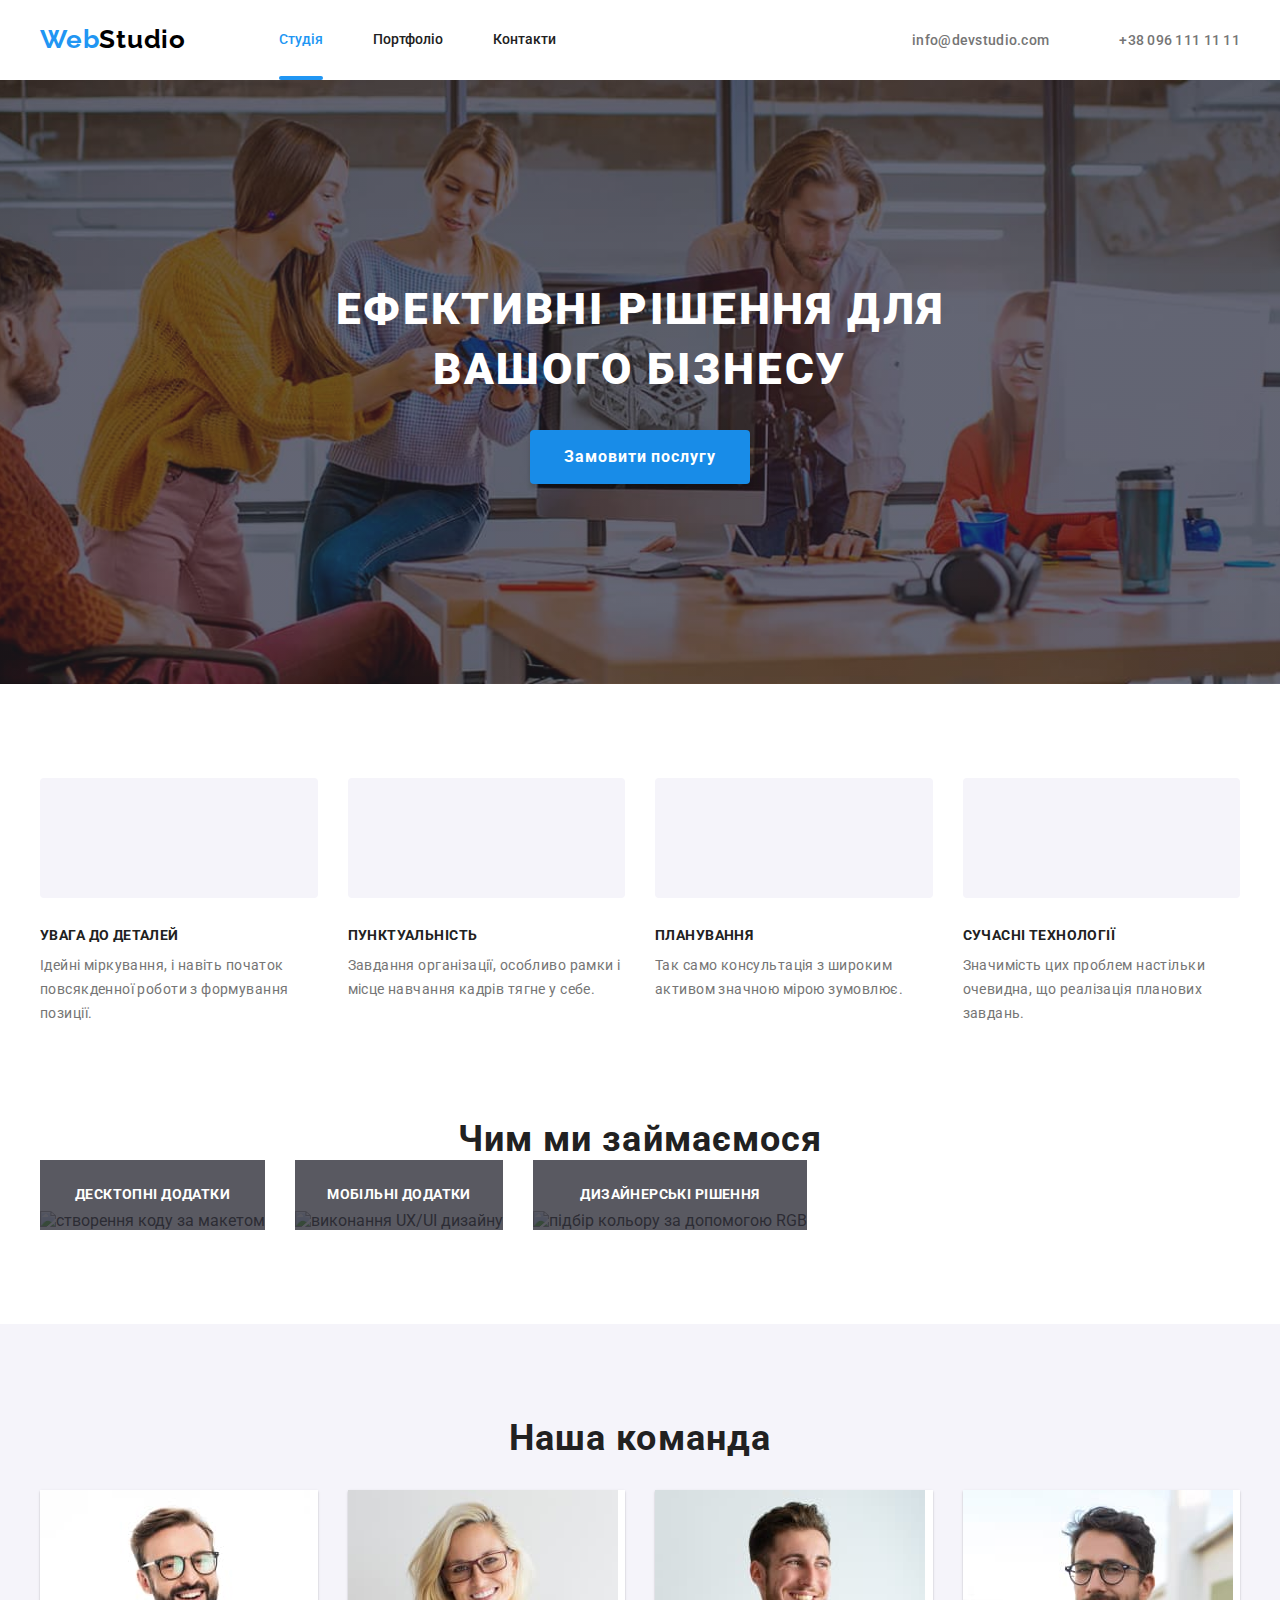
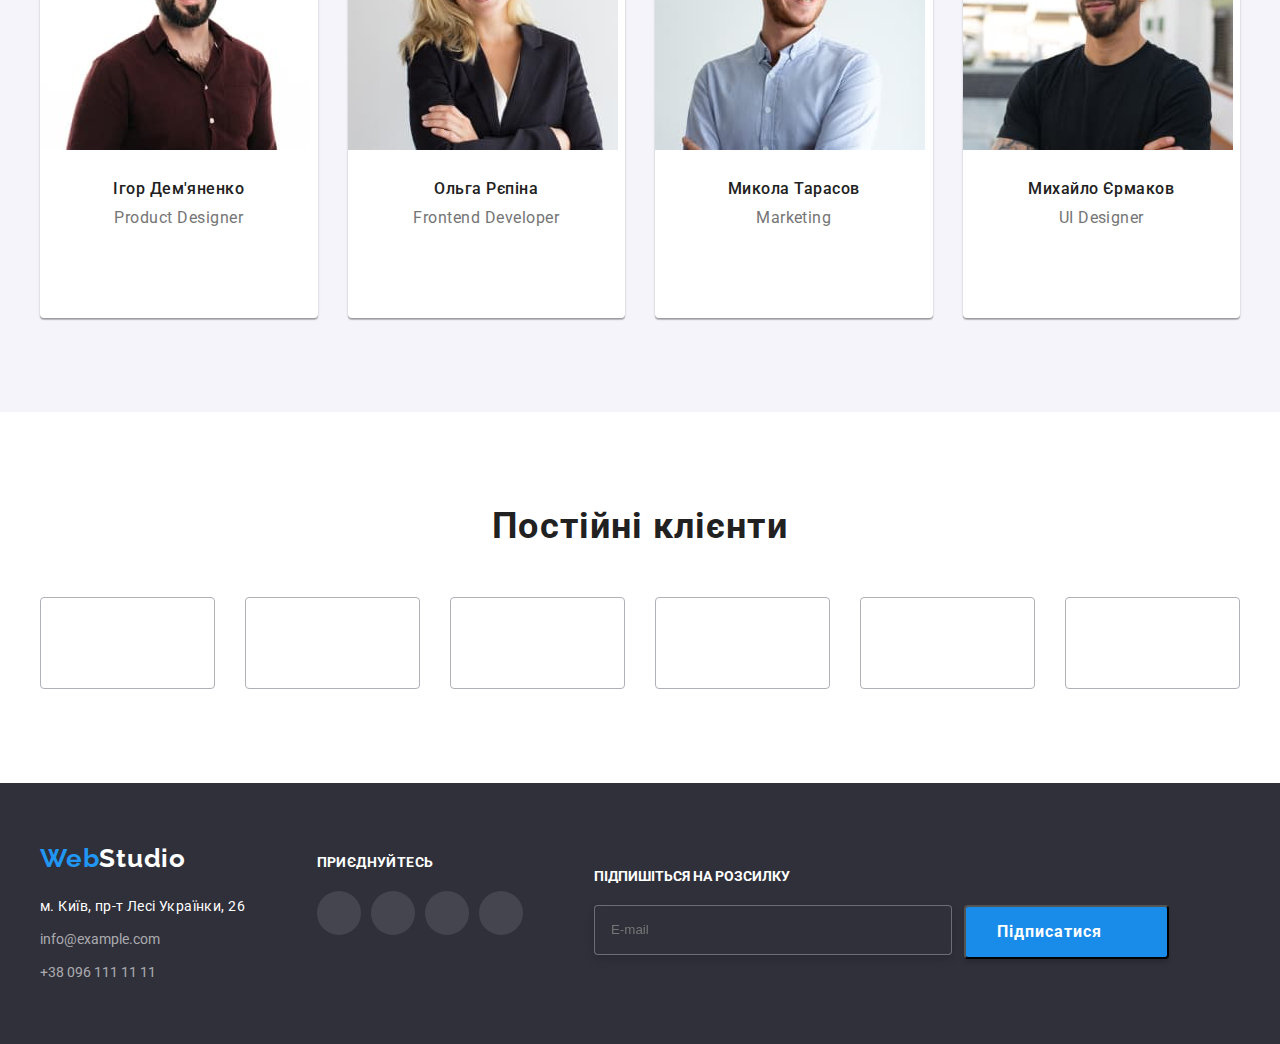
==== commit 8f3d072a: "corrected filter buttons" ====
--- a/index.html
+++ b/index.html
@@ -14,7 +14,7 @@
 </head>
 <body>
 <!--Шапка-->
-    <header class="header">
+    <header class="">
         <div class="container header__container">
     <a href="./index.html" class="header-logo header__header-logo"> <span class="logo-web">Web</span><span class="logo-studio">Studio</span></a>
     <button type="button" class="menu-toggle js-open-menu" aria-expanded="false" aria-controls="mobile-menu"><svg width="24"
@@ -29,7 +29,7 @@
                     <use href="./images/icons.svg#icon-cross" class="icon-close"></use>
                 </svg></button>
             <div class="menu-content">
-                <div class="menu-nav">
+                <!-- <div class="menu-nav"> -->
                     <nav>
                         <ul class="mobile-nav list">
                             <li class="mobile-nav__item"><a href="./index.html"
@@ -39,7 +39,7 @@
                             <li class="mobile-nav__item"><a href="" class="mobile-nav__link link">Контакти</a></li>
                         </ul>
                     </nav>
-                </div>
+                <!-- </div> -->
         
                 <div class="menu-contacts">
                     <ul class="contacts-list list">
--- a/css/main.min.css
+++ b/css/main.min.css
@@ -1 +1 @@
-body{font-family:"Roboto",sans-serif;background-color:#fff;color:#212121;margin:0}.list{list-style:none}p,h1,h2,h3,h4,h5,h6,ul{margin:0}ul{padding:0}img{display:block;max-width:100%;height:auto}.section{padding:60px 0}@media screen and (min-width: 1200px){.section{padding:94px 0}}.visually-hidden{position:absolute;white-space:nowrap;width:1px;height:1px;overflow:hidden;border:0;padding:0;clip:rect(0 0 0 0);-webkit-clip-path:inset(50%);clip-path:inset(50%);margin:-1px}.is-hidden{visibility:hidden;opacity:0;pointer-events:none}.current{color:#2196f3}.container{width:100%;padding:0 15px;margin:0 auto}@media screen and (min-width: 480px){.container{width:480px}}@media screen and (min-width: 768px){.container{width:768px}}@media screen and (min-width: 1200px){.container{width:1200px}}.backdrop{position:fixed;top:0;left:0}.team-social__link,.footer-social__link,.contacts__link,.clients__logo,.checkbox-field__text,.checkbox-field,.modal__close{display:-webkit-box;display:-ms-flexbox;display:flex;-webkit-box-pack:center;-ms-flex-pack:center;justify-content:center;-webkit-box-align:center;-ms-flex-align:center;align-items:center}.filters-btn,.modal-btn,.subscribe-btn{cursor:pointer;text-align:center;font-family:inherit}.hero-btn{cursor:pointer;font-family:inherit}.project__overlay{position:absolute;top:0;left:0}.map-link{-webkit-transition:color 250ms cubic-bezier(0.4, 0, 0.2, 1);transition:color 250ms cubic-bezier(0.4, 0, 0.2, 1)}.primary-button--flex{display:-webkit-box;display:-ms-flexbox;display:flex;-webkit-box-align:center;-ms-flex-align:center;align-items:center;-webkit-box-pack:center;-ms-flex-pack:center;justify-content:center}.subscribe-btn{font-size:16px;font-weight:700;line-height:1.87;letter-spacing:.06em;margin:0 auto;min-width:200px;padding:10px 31px;color:#fff;background-color:#188ce8;-webkit-box-shadow:0px 4px 4px rgba(0,0,0,.15);box-shadow:0px 4px 4px rgba(0,0,0,.15);-webkit-transition:color 250ms cubic-bezier(0.4, 0, 0.2, 1),border 250ms cubic-bezier(0.4, 0, 0.2, 1);transition:color 250ms cubic-bezier(0.4, 0, 0.2, 1),border 250ms cubic-bezier(0.4, 0, 0.2, 1);border-radius:4px}.subscribe-btn:hover,.subscribe-btn:focus{background-color:#2196f3}.icon-send{fill:currentColor;margin-left:10px}.modal-btn{display:block;margin:0 auto;font-size:16px;font-weight:700;line-height:1.88;letter-spacing:.06em;padding:10px 52px;background-color:#2196f3;color:#fff;border-radius:4px;border:none}.modal-btn:hover{background-color:#188ce8;-webkit-box-shadow:0px 4px 4px rgba(0,0,0,.15);box-shadow:0px 4px 4px rgba(0,0,0,.15);-webkit-transition:-webkit-box-shadow 250ms cubic-bezier(0.4, 0, 0.2, 1);transition:-webkit-box-shadow 250ms cubic-bezier(0.4, 0, 0.2, 1);transition:box-shadow 250ms cubic-bezier(0.4, 0, 0.2, 1);transition:box-shadow 250ms cubic-bezier(0.4, 0, 0.2, 1), -webkit-box-shadow 250ms cubic-bezier(0.4, 0, 0.2, 1)}.hero-btn{font-size:16px;font-weight:700;line-height:1.88;letter-spacing:.06em;padding:10px 24px;background-color:#188ce8;color:#fff;border-radius:4px;border-color:rgba(0,0,0,0);-webkit-box-shadow:0px 4px 4px rgba(0,0,0,.15);box-shadow:0px 4px 4px rgba(0,0,0,.15)}.hero-btn:hover,.hero-btn:focus{background-color:#2196f3;color:#fff}@media screen and (min-width: 1200px){.hero-btn{padding:10px 32px}}.page-header__header-logo{font-size:26px;font-weight:700;line-height:1.2;letter-spacing:.03em;font-family:Raleway;text-decoration:none;display:block;padding:25px 0}.header-logo{font-size:26px;font-weight:700;line-height:1.2;letter-spacing:.03em;font-family:Raleway;text-decoration:none;display:block}.logo-web{color:#2196f3}.logo-studio{color:#000}.footer__logo{font-size:24px;font-weight:700;line-height:1.17;letter-spacing:.03em;font-family:Raleway;text-decoration:none}@media screen and (min-width: 1200px){.footer__logo{font-size:26px;font-weight:700;line-height:1.2;letter-spacing:.03em}}.footer-web{color:#2196f3}.footer-studio{color:#fff}.contact-address{font-style:normal}.page-footer__contact-address{font-style:normal;margin-top:20px}.map-link{font-size:14px;line-height:1.71;letter-spacing:.03em;color:#fff;text-decoration:none}.map-link:hover,.map-link:focus{color:#2196f3}.address__contact{font-style:normal;margin-top:20px}.backdrop{width:100vw;height:100vh;background-color:rgba(0,0,0,.2);opacity:1;-webkit-transition:opacity 250ms cubic-bezier(0.4, 0, 0.2, 1),visibility 250ms cubic-bezier(0.4, 0, 0.2, 1);transition:opacity 250ms cubic-bezier(0.4, 0, 0.2, 1),visibility 250ms cubic-bezier(0.4, 0, 0.2, 1)}.backdrop.is-hidden .modal{-webkit-transform:translate(-50%, -50%) scale(0.7);transform:translate(-50%, -50%) scale(0.7)}@media screen and (max-width: 1199px){.subscribe{margin-top:60px}}.subscribe__text{font-size:14px;line-height:1.14;text-align:center;text-transform:uppercase;color:#fff;margin-bottom:20px}@media screen and (min-width: 1200px){.subscribe__text{text-align:left}}@media screen and (min-width: 1200px){.form-subscribe{display:-webkit-box;display:-ms-flexbox;display:flex}}.subscribe-input{-webkit-box-align:center;-ms-flex-align:center;align-items:center;margin-bottom:20px;width:100%;height:50px;-webkit-box-sizing:border-box;box-sizing:border-box;border-radius:4px;padding:15px 16px;color:rgba(255,255,255,.6);background-color:#2f303a;border:1px solid rgba(255,255,255,.3);-webkit-filter:drop-shadow(0px 4px 4px rgba(0, 0, 0, 0.15));filter:drop-shadow(0px 4px 4px rgba(0, 0, 0, 0.15))}@media screen and (min-width: 768px){.subscribe-input{width:450px}}@media screen and (min-width: 1200px){.subscribe-input{margin:0 12px 0 0;width:358px}}.modal{position:absolute;width:calc(100% - 30px);background:#fff;-webkit-box-shadow:0px 1px 3px rgba(0,0,0,.12),0px 1px 1px rgba(0,0,0,.14),0px 2px 1px rgba(0,0,0,.2);box-shadow:0px 1px 3px rgba(0,0,0,.12),0px 1px 1px rgba(0,0,0,.14),0px 2px 1px rgba(0,0,0,.2);border-radius:4px;top:50%;left:50%;-webkit-transform:scale(1) translate(-50%, -50%);transform:scale(1) translate(-50%, -50%);-webkit-transition:-webkit-transform 250ms cubic-bezier(0.4, 0, 0.2, 1);transition:-webkit-transform 250ms cubic-bezier(0.4, 0, 0.2, 1);transition:transform 250ms cubic-bezier(0.4, 0, 0.2, 1);transition:transform 250ms cubic-bezier(0.4, 0, 0.2, 1), -webkit-transform 250ms cubic-bezier(0.4, 0, 0.2, 1);padding:40px;width:calc(100% - 30px)}@media screen and (min-width: 768px){.modal{width:450px}}@media screen and (min-width: 1200px){.modal{width:528px}}.modal__close{width:30px;height:30px;position:absolute;top:8px;right:8px;padding:6px;color:#2196f3;background-color:#fff;border:1px solid rgba(0,0,0,.1);border-radius:50%;cursor:pointer;-webkit-transition:fill 250ms cubic-bezier(0.4, 0, 0.2, 1),border 250ms cubic-bezier(0.4, 0, 0.2, 1);transition:fill 250ms cubic-bezier(0.4, 0, 0.2, 1),border 250ms cubic-bezier(0.4, 0, 0.2, 1)}.modal__close:hover,.modal__close:focus{fill:currentColor;border:1px solid #2196f3}.is-hidden{visibility:hidden;opacity:0;pointer-events:none}.modal__text{font-size:20px;font-weight:700;line-height:1.5;letter-spacing:.03em;position:relative;text-align:center;color:#212121;margin-bottom:12px}@media screen and (min-width: 1200px){.modal__text{font-size:20px;font-weight:700;line-height:1.15;letter-spacing:.03em}}.modal__form{display:block}.form-field{margin-bottom:10px}.comment-field{display:-webkit-box;display:-ms-flexbox;display:flex;-webkit-box-orient:vertical;-webkit-box-direction:normal;-ms-flex-direction:column;flex-direction:column;margin-bottom:20px}.comment-field__text{display:-webkit-box;display:-ms-flexbox;display:flex;-webkit-box-orient:vertical;-webkit-box-direction:normal;-ms-flex-direction:column;flex-direction:column;margin-bottom:4px;font-size:12px;line-height:1.17;letter-spacing:.01em;color:#757575}.form-field__label{display:-webkit-box;display:-ms-flexbox;display:flex;-webkit-box-orient:vertical;-webkit-box-direction:normal;-ms-flex-direction:column;flex-direction:column;margin-bottom:4px;font-size:12px;line-height:1.17;letter-spacing:.01em;color:#757575}.form-wrapper{position:relative}.form-wrapper__input{-webkit-transition:color 250ms cubic-bezier(0.4, 0, 0.2, 1),border 250ms cubic-bezier(0.4, 0, 0.2, 1);transition:color 250ms cubic-bezier(0.4, 0, 0.2, 1),border 250ms cubic-bezier(0.4, 0, 0.2, 1);margin:0;width:100%;font-size:14px;color:#000;padding:12px 42px;border-radius:4px;border:1px solid rgba(33,33,33,.2);-webkit-box-sizing:border-box;box-sizing:border-box}.form-wrapper__input:hover,.form-wrapper__input:focus{outline:0;border:1px solid #2196f3}.comment-field__message{width:100%;height:120px;-webkit-transition:color 250ms cubic-bezier(0.4, 0, 0.2, 1),border 250ms cubic-bezier(0.4, 0, 0.2, 1);transition:color 250ms cubic-bezier(0.4, 0, 0.2, 1),border 250ms cubic-bezier(0.4, 0, 0.2, 1);padding:12px 16px;border-radius:4px;border:1px solid rgba(33,33,33,.2);resize:none;color:#000}.comment-field__message:hover,.comment-field__message:focus{outline:0;border:1px solid #2196f3}.comment-field__message::-webkit-input-placeholder{color:rgba(117,117,117,.5);font-size:14px;line-height:1.17;letter-spacing:.01em;text-align:left;vertical-align:top}.comment-field__message::-moz-placeholder{color:rgba(117,117,117,.5);font-size:14px;line-height:1.17;letter-spacing:.01em;text-align:left;vertical-align:top}.comment-field__message:-ms-input-placeholder{color:rgba(117,117,117,.5);font-size:14px;line-height:1.17;letter-spacing:.01em;text-align:left;vertical-align:top}.comment-field__message::-ms-input-placeholder{color:rgba(117,117,117,.5);font-size:14px;line-height:1.17;letter-spacing:.01em;text-align:left;vertical-align:top}.comment-field__message::placeholder{color:rgba(117,117,117,.5);font-size:14px;line-height:1.17;letter-spacing:.01em;text-align:left;vertical-align:top}.checkbox-field{-webkit-transition:color 250ms cubic-bezier(0.4, 0, 0.2, 1),outline 250ms cubic-bezier(0.4, 0, 0.2, 1),border 250ms cubic-bezier(0.4, 0, 0.2, 1);transition:color 250ms cubic-bezier(0.4, 0, 0.2, 1),outline 250ms cubic-bezier(0.4, 0, 0.2, 1),border 250ms cubic-bezier(0.4, 0, 0.2, 1);margin-bottom:30px;-webkit-box-pack:center;-ms-flex-pack:center;justify-content:center}.checkbox-field__input{position:absolute;appearance:none;-webkit-appearance:none;-moz-appearance:none}.checkbox-field__text{font-size:12px;line-height:1.16;letter-spacing:.03em;color:#757575}@media screen and (min-width: 1200px){.checkbox-field__text{font-size:14px;line-height:1.7;letter-spacing:.03em}}.checkbox-field__text::before{content:"";width:16px;height:15px;border:1px solid #212121;margin-right:7px;display:block;border-radius:2px;-webkit-transition:background-color 250ms cubic-bezier(0.4, 0, 0.2, 1);transition:background-color 250ms cubic-bezier(0.4, 0, 0.2, 1)}.checkbox-field__input:checked:focus+.checkbox-field__text::before{background-color:#2196f3;background-image:url(../images/check.svg);background-size:cover;background-origin:border-box;background-position:center;background-repeat:no-repeat;border:none}.agreement{margin-left:5px;-webkit-text-decoration-line:underline;text-decoration-line:underline;-webkit-text-decoration-skip-ink:none;text-decoration-skip-ink:none;color:#2196f3}.form-wrapper__icon{-webkit-transition:fill 250ms cubic-bezier(0.4, 0, 0.2, 1);transition:fill 250ms cubic-bezier(0.4, 0, 0.2, 1);position:absolute;top:50%;left:12px;-webkit-transform:translateY(-50%);transform:translateY(-50%);fill:#212121}.form-wrapper__input:hover+.form-wrapper__icon,.form-wrapper__input:focus+.form-wrapper__icon{fill:#2196f3}.clients__name{font-size:28px;font-weight:700;line-height:1.17;letter-spacing:.03em;text-align:center;color:#212121;margin-bottom:50px}@media screen and (min-width: 1200px){.clients__name{font-size:36px;font-weight:700;line-height:1.16;letter-spacing:.03em}}.clients__list{display:-webkit-box;display:-ms-flexbox;display:flex;-ms-flex-wrap:wrap;flex-wrap:wrap;-webkit-box-pack:center;-ms-flex-pack:center;justify-content:center;margin:-15px}@media screen and (min-width: 1200px){.clients__list{display:-webkit-box;display:-ms-flexbox;display:flex;-ms-flex-wrap:nowrap;flex-wrap:nowrap;-webkit-box-pack:center;-ms-flex-pack:center;justify-content:center}}.clients__item{margin:15px;-ms-flex-preferred-size:calc((100% - 60px)/2);flex-basis:calc((100% - 60px)/2)}@media screen and (min-width: 768px){.clients__item{-ms-flex-preferred-size:calc((100% - 90px)/3);flex-basis:calc((100% - 90px)/3)}}@media screen and (min-width: 1200px){.clients__item{-ms-flex-preferred-size:calc((100% - 180px)/6);flex-basis:calc((100% - 180px)/6)}}.clients__logo{min-height:92px;border:1px solid #afb1b8;border-radius:4px;-webkit-box-sizing:border-box;box-sizing:border-box;-webkit-box-pack:center;-ms-flex-pack:center;justify-content:center;color:#afb1b8;-webkit-transition:color 250ms cubic-bezier(0.4, 0, 0.2, 1),border 250ms cubic-bezier(0.4, 0, 0.2, 1);transition:color 250ms cubic-bezier(0.4, 0, 0.2, 1),border 250ms cubic-bezier(0.4, 0, 0.2, 1)}.clients__logo:hover,.clients__logo:focus{color:#2196f3;border:1px solid #2196f3}.clients__icon{width:106px;height:60px;fill:currentColor}.clients__icon:hover,.clients__icon:focus{color:#2196f3}.navigation-contacts{display:none;margin-top:auto}@media screen and (min-width: 768px){.navigation-contacts{margin-top:0;margin-left:auto;display:block}}.contacts__list{margin-bottom:64px}@media screen and (min-width: 768px){.contacts__list{margin-bottom:0;display:-webkit-box;display:-ms-flexbox;display:flex;-webkit-box-orient:vertical;-webkit-box-direction:normal;-ms-flex-direction:column;flex-direction:column}}@media screen and (min-width: 1200px){.contacts__list{-webkit-box-orient:horizontal;-webkit-box-direction:normal;-ms-flex-direction:row;flex-direction:row;-webkit-box-align:center;-ms-flex-align:center;align-items:center}}.contacts__list a:hover,.contacts__list a:focus{color:#2196f3}.contacts__item{display:-webkit-box;display:-ms-flexbox;display:flex}.contacts__item:not(:last-child){margin-bottom:32px}@media screen and (min-width: 768px){.contacts__item:not(:last-child){margin-bottom:10px}}@media screen and (min-width: 1200px){.contacts__item:not(:last-child){margin-bottom:0;margin-right:50px}}.contacts__icon{display:none;-webkit-transition:fill 250ms cubic-bezier(0.4, 0, 0.2, 1);transition:fill 250ms cubic-bezier(0.4, 0, 0.2, 1)}@media screen and (min-width: 768px){.contacts__icon{display:block;fill:currentColor;margin-right:10px}}.contacts__icon:hover{fill:#2196f3}.contacts__link{font-size:14px;font-weight:500;line-height:1.14;color:#757575;text-decoration:none;-webkit-transition:color 250ms cubic-bezier(0.4, 0, 0.2, 1);transition:color 250ms cubic-bezier(0.4, 0, 0.2, 1)}.contacts__link:hover,.contacts__link:focus{color:#2196f3}@media screen and (min-width: 1200px){.contacts__link{font-size:14px;font-weight:500;line-height:1.33;letter-spacing:.02em}}@media screen and (min-width: 768px){.contacts-list__icon--envelope{width:14px;height:10px}}@media screen and (min-width: 768px){.contacts-list__icon--phone{width:10px;height:14px}}.filters{margin:60px 15px 40px}@media screen and (min-width: 768px){.filters{margin:60px 15px 14px}}@media screen and (min-width: 1200px){.filters{margin:94px 15px 34px}}.filters__list{display:-webkit-box;display:-ms-flexbox;display:flex;-ms-flex-wrap:wrap;flex-wrap:wrap}@media screen and (min-width: 768px){.filters__list{-webkit-box-pack:center;-ms-flex-pack:center;justify-content:center;-webkit-box-align:center;-ms-flex-align:center;align-items:center}}.filters__item{margin:8px}.filters__item:not(:last-child){margin-right:0px}.filters-btn{font-size:16px;font-weight:500;line-height:1.62;letter-spacing:.03em;color:#212121;background-color:#f5f4fa;padding:6px 22px;border-radius:4px;border:none;-webkit-transition:color 250ms cubic-bezier(0.4, 0, 0.2, 1),background-color 250ms cubic-bezier(0.4, 0, 0.2, 1),-webkit-box-shadow 250ms cubic-bezier(0.4, 0, 0.2, 1);transition:color 250ms cubic-bezier(0.4, 0, 0.2, 1),background-color 250ms cubic-bezier(0.4, 0, 0.2, 1),-webkit-box-shadow 250ms cubic-bezier(0.4, 0, 0.2, 1);transition:color 250ms cubic-bezier(0.4, 0, 0.2, 1),background-color 250ms cubic-bezier(0.4, 0, 0.2, 1),box-shadow 250ms cubic-bezier(0.4, 0, 0.2, 1);transition:color 250ms cubic-bezier(0.4, 0, 0.2, 1),background-color 250ms cubic-bezier(0.4, 0, 0.2, 1),box-shadow 250ms cubic-bezier(0.4, 0, 0.2, 1),-webkit-box-shadow 250ms cubic-bezier(0.4, 0, 0.2, 1)}.filters-btn:hover,.filters-btn:focus{background-color:#2196f3;color:#fff;-webkit-box-shadow:0px 3px 1px rgba(0,0,0,.1),0px 1px 2px rgba(0,0,0,.08),0px 2px 2px rgba(0,0,0,.12);box-shadow:0px 3px 1px rgba(0,0,0,.1),0px 1px 2px rgba(0,0,0,.08),0px 2px 2px rgba(0,0,0,.12)}.footer{background-color:#2f303a;padding:60px 0;text-align:center}@media screen and (min-width: 1200px){.footer{text-align:left}}@media screen and (min-width: 768px){.footer__container{display:-webkit-box;display:-ms-flexbox;display:flex;-ms-flex-wrap:wrap;flex-wrap:wrap;-ms-flex-pack:distribute;justify-content:space-around}}@media screen and (min-width: 1200px){.footer__container{-webkit-box-pack:justify;-ms-flex-pack:justify;justify-content:space-between;-webkit-box-align:baseline;-ms-flex-align:baseline;align-items:baseline}}.footer__list{display:block}.footer__contact{font-size:14px;font-weight:400;line-height:1.71;color:rgba(255,255,255,.6);text-decoration:none;-webkit-transition:color 250ms cubic-bezier(0.4, 0, 0.2, 1);transition:color 250ms cubic-bezier(0.4, 0, 0.2, 1)}.footer__contact:hover,.footer__contact:focus{color:#2196f3}.footer__link{font-size:14px;line-height:1.71;letter-spacing:.03em;color:#fff;text-decoration:none;-webkit-transition:color 250ms cubic-bezier(0.4, 0, 0.2, 1);transition:color 250ms cubic-bezier(0.4, 0, 0.2, 1)}.footer__link:hover,.footer__link:focus{color:#2196f3}.footer__item:not(:first-child){margin-top:9px}.header{border-bottom:1px solid #ececec}.header__container{display:-webkit-box;display:-ms-flexbox;display:flex;-webkit-box-align:center;-ms-flex-align:center;align-items:center;padding:16px}@media screen and (min-width: 768px){.header__container{padding:0 15px 0 15px}}.hero{background-color:#2f303a;padding:118px 0;text-align:center;background-image:-webkit-gradient(linear, left top, left bottom, from(rgba(47, 48, 58, 0.4)), to(rgba(47, 48, 58, 0.4))),url(../images/mobile/hero.jpg);background-image:linear-gradient(rgba(47, 48, 58, 0.4), rgba(47, 48, 58, 0.4)),url(../images/mobile/hero.jpg);background-position:center;background-repeat:no-repeat;background-size:cover;max-width:1600px;margin:0 auto}@media screen and (min-width: 768px){.hero{max-width:768px}}@media screen and (min-width: 1200px){.hero{max-width:1600px;padding:200px 0}}@media screen and (min-device-pixel-ratio: 2)and (min-width: 320px),screen and (-webkit-min-device-pixel-ratio: 2)and (min-width: 320px),screen and (min-resolution: 192dpi)and (min-width: 320px),screen and (min-resolution: 2dppx)and (min-width: 320px){.hero{background-image:-webkit-gradient(linear, left top, left bottom, from(rgba(47, 48, 58, 0.4)), to(rgba(47, 48, 58, 0.4))),url(../images/mobile/hero@2x.jpg);background-image:linear-gradient(rgba(47, 48, 58, 0.4), rgba(47, 48, 58, 0.4)),url(../images/mobile/hero@2x.jpg)}}@media screen and (min-width: 768px){.hero{background-image:-webkit-gradient(linear, left top, left bottom, from(rgba(47, 48, 58, 0.4)), to(rgba(47, 48, 58, 0.4))),url(../images/tablet/hero.jpg);background-image:linear-gradient(rgba(47, 48, 58, 0.4), rgba(47, 48, 58, 0.4)),url(../images/tablet/hero.jpg)}}@media screen and (min-device-pixel-ratio: 2)and (min-width: 768px),screen and (-webkit-min-device-pixel-ratio: 2)and (min-width: 768px),screen and (min-resolution: 192dpi)and (min-width: 768px),screen and (min-resolution: 2dppx)and (min-width: 768px){.hero{background-image:-webkit-gradient(linear, left top, left bottom, from(rgba(47, 48, 58, 0.4)), to(rgba(47, 48, 58, 0.4))),url(../images/tablet/hero@2x.jpg);background-image:linear-gradient(rgba(47, 48, 58, 0.4), rgba(47, 48, 58, 0.4)),url(../images/tablet/hero@2x.jpg)}}@media screen and (min-width: 1200px){.hero{background-image:-webkit-gradient(linear, left top, left bottom, from(rgba(47, 48, 58, 0.4)), to(rgba(47, 48, 58, 0.4))),url(../images/desktop/hero.jpg);background-image:linear-gradient(rgba(47, 48, 58, 0.4), rgba(47, 48, 58, 0.4)),url(../images/desktop/hero.jpg)}}@media screen and (min-device-pixel-ratio: 2)and (min-width: 1200px),screen and (-webkit-min-device-pixel-ratio: 2)and (min-width: 1200px),screen and (min-resolution: 192dpi)and (min-width: 1200px),screen and (min-resolution: 2dppx)and (min-width: 1200px){.hero{background-image:-webkit-gradient(linear, left top, left bottom, from(rgba(47, 48, 58, 0.4)), to(rgba(47, 48, 58, 0.4))),url(../images/desktop/hero@2x.jpg);background-image:linear-gradient(rgba(47, 48, 58, 0.4), rgba(47, 48, 58, 0.4)),url(../images/desktop/hero@2x.jpg)}}.hero__text{font-size:26px;font-weight:900;line-height:1.61;letter-spacing:.06em;text-align:center;text-transform:uppercase;color:#fff;margin:0 auto 30px;width:360px}@media screen and (min-width: 1200px){.hero__text{font-size:44px;font-weight:900;line-height:1.36;letter-spacing:.06em;width:696px}}@media screen and (max-width: 767px){.navigation{display:none}}@media screen and (min-width: 768px){.navigation__list{display:-webkit-box;display:-ms-flexbox;display:flex;margin-left:88px;-webkit-box-align:center;-ms-flex-align:center;align-items:center}}@media screen and (min-width: 1200px){.navigation__list{margin-left:93px}}.navigation__list a:hover,.navigation__list a:focus{color:#2196f3}.navigation__list .link-current{color:#2196f3}.navigation__item:not(:last-child){margin-bottom:32px}@media screen and (min-width: 768px){.navigation__item:not(:last-child){margin-right:50px;margin-bottom:0}}.navigation__item a{font-size:14px;font-weight:500;line-height:1.14;color:#212121;text-decoration:none;display:block;position:relative;-webkit-transition:color 250ms cubic-bezier(0.4, 0, 0.2, 1);transition:color 250ms cubic-bezier(0.4, 0, 0.2, 1)}@media screen and (min-width: 768px){.navigation__item a{padding:32px 0}}.navigation__item a:hover,.navigation__item a:focus{color:#2196f3}.navigation__item alink-current{color:#2196f3}@media screen and (max-width: 767px){.navigation__item a::after{display:none}}.navigation__list .link-current::after{content:"";display:block;width:100%;height:4px;position:absolute;bottom:0;left:0;border-radius:2px;background-color:#2196f3}.project{padding-bottom:60px}@media screen and (min-width: 1200px){.project{padding-bottom:94px}}@media screen and (min-width: 768px){.project__list{margin-top:30px;display:-webkit-box;display:-ms-flexbox;display:flex;-ms-flex-wrap:wrap;flex-wrap:wrap;margin:-15px}}.project__item{background:#fff;-webkit-box-sizing:border-box;box-sizing:border-box;-webkit-transition:-webkit-box-shadow 250ms cubic-bezier(0.4, 0, 0.2, 1);transition:-webkit-box-shadow 250ms cubic-bezier(0.4, 0, 0.2, 1);transition:box-shadow 250ms cubic-bezier(0.4, 0, 0.2, 1);transition:box-shadow 250ms cubic-bezier(0.4, 0, 0.2, 1), -webkit-box-shadow 250ms cubic-bezier(0.4, 0, 0.2, 1)}@media screen and (max-width: 767px){.project__item:not(:last-child){margin-bottom:30px}}@media screen and (min-width: 768px){.project__item{-ms-flex-preferred-size:calc((100% - 60px)/2);flex-basis:calc((100% - 60px)/2);margin:15px}}@media screen and (min-width: 1200px){.project__item{-ms-flex-preferred-size:calc((100% - 90px)/3);flex-basis:calc((100% - 90px)/3)}}.project__link{height:100%;display:-webkit-box;display:-ms-flexbox;display:flex;-webkit-box-orient:vertical;-webkit-box-direction:normal;-ms-flex-direction:column;flex-direction:column;text-decoration:none;-webkit-transition:-webkit-box-shadow 250ms cubic-bezier(0.4, 0, 0.2, 1);transition:-webkit-box-shadow 250ms cubic-bezier(0.4, 0, 0.2, 1);transition:box-shadow 250ms cubic-bezier(0.4, 0, 0.2, 1);transition:box-shadow 250ms cubic-bezier(0.4, 0, 0.2, 1), -webkit-box-shadow 250ms cubic-bezier(0.4, 0, 0.2, 1)}.project__link:hover,.project__link:focus{-webkit-box-shadow:0px 1px 1px rgba(0,0,0,.12),0px 4px 4px rgba(0,0,0,.06),1px 4px 6px rgba(0,0,0,.16);box-shadow:0px 1px 1px rgba(0,0,0,.12),0px 4px 4px rgba(0,0,0,.06),1px 4px 6px rgba(0,0,0,.16)}.project__content{-webkit-box-flex:1;-ms-flex-positive:1;flex-grow:1;padding:20px 24px;border-top:none;border:1px solid #eee}.project__name{font-size:18px;font-weight:700;line-height:2;letter-spacing:.06em;color:#212121;margin-bottom:4px}.project__type{line-height:1.88;letter-spacing:.03em;color:#757575}.project__wrapper{position:relative;overflow:hidden}.project__overlay{width:100%;height:100%;font-size:18px;line-height:1.56;letter-spacing:.03em;color:#fff;background-color:rgba(33,150,243,.9);overflow:auto;-webkit-transform:translateY(100%);transform:translateY(100%);-webkit-transition:-webkit-transform 250ms cubic-bezier(0.4, 0, 0.2, 1);transition:-webkit-transform 250ms cubic-bezier(0.4, 0, 0.2, 1);transition:transform 250ms cubic-bezier(0.4, 0, 0.2, 1);transition:transform 250ms cubic-bezier(0.4, 0, 0.2, 1), -webkit-transform 250ms cubic-bezier(0.4, 0, 0.2, 1);padding:77px 24px}@media screen and (min-width: 768px){.project__overlay{padding:49px 24px}}@media screen and (min-width: 1200px){.project__overlay{padding:63px 24px}}.project__link:hover .project__overlay,.project__link:focus .project__overlay{-webkit-transform:translateY(0%);transform:translateY(0%)}@media screen and (max-width: 767px){.footer-social{margin:60px auto 0}}@media screen and (min-width: 1200px){.footer-social{margin-left:70px}}.footer-social__title{font-size:14px;line-height:1.14;letter-spacing:.03em;text-align:center;text-transform:uppercase;color:#fff;margin-bottom:20px}@media screen and (min-width: 1200px){.footer-social__title{text-align:left}}.footer-social__list{display:-webkit-box;display:-ms-flexbox;display:flex;-webkit-box-pack:center;-ms-flex-pack:center;justify-content:center}.footer-social__item{width:44px;height:44px}.footer-social__item:not(:last-child){margin-right:10px}.footer-social__icon{fill:currentColor}.social-icon{fill:currentColor}.footer-social__link{width:100%;height:100%;-webkit-box-pack:center;-ms-flex-pack:center;justify-content:center;color:#fff;border-radius:50%;background-color:rgba(255,255,255,.1)}.footer-social__link:hover,.footer-social__link:focus{background-color:#2196f3;color:#fff}.team{background-color:#f5f4fa}.team__name{font-size:28px;font-weight:700;line-height:1.17;letter-spacing:.03em;text-align:center;color:#212121;margin-bottom:30px}@media screen and (min-width: 1200px){.team__name{font-size:36px;font-weight:700;line-height:1.16;letter-spacing:.03em}}@media screen and (min-width: 768px){.team__list{display:-webkit-box;display:-ms-flexbox;display:flex;-ms-flex-wrap:wrap;flex-wrap:wrap;margin:-15px}}@media screen and (min-width: 1200px){.team__list{display:-webkit-box;display:-ms-flexbox;display:flex;-ms-flex-wrap:nowrap;flex-wrap:nowrap;-webkit-box-pack:center;-ms-flex-pack:center;justify-content:center}}.team__item{-webkit-box-shadow:0px 1px 3px rgba(0,0,0,.12),0px 1px 1px rgba(0,0,0,.14),0px 2px 1px rgba(0,0,0,.2);box-shadow:0px 1px 3px rgba(0,0,0,.12),0px 1px 1px rgba(0,0,0,.14),0px 2px 1px rgba(0,0,0,.2);border-radius:0px 0px 4px 4px;background-color:#fff}@media screen and (max-width: 767px){.team__item:not(:last-child){margin-bottom:30px}}@media screen and (min-width: 768px){.team__item{-ms-flex-preferred-size:calc((100% - 60px)/2);flex-basis:calc((100% - 60px)/2);margin:15px}}@media screen and (min-width: 1200px){.team__item{-ms-flex-preferred-size:calc((100% - 120px)/4);flex-basis:calc((100% - 120px)/4)}}.team_img{width:100%}.team__description{text-align:center;padding:30px 0}.team__names{font-size:16px;font-weight:500;line-height:1.18;letter-spacing:.03em;text-align:center;color:#212121;margin-bottom:10px}.team__jobs{line-height:1.18;text-align:center;letter-spacing:.03em;color:#757575;margin-bottom:16px}.features{padding:60px 0}@media screen and (min-width: 1200px){.features{padding:94px 0 47px 0}}@media screen and (min-width: 768px){.features-list{margin:-15px;display:-webkit-box;display:-ms-flexbox;display:flex;-ms-flex-wrap:wrap;flex-wrap:wrap}}.features-list__item{font-size:14px;font-weight:400;line-height:1.71;letter-spacing:.03em;color:#757575}@media screen and (max-width: 767px){.features-list__item:not(:last-child){margin-bottom:30px}}@media screen and (min-width: 768px){.features-list__item{width:calc((100% - 60px)/2);margin:15px}}@media screen and (min-width: 1200px){.features-list__item{-ms-flex-preferred-size:calc((100% - 120px)/4);flex-basis:calc((100% - 120px)/4)}}.features-list__icon-wrapper{display:-webkit-box;display:-ms-flexbox;display:flex;-webkit-box-align:center;-ms-flex-align:center;align-items:center;-webkit-box-pack:center;-ms-flex-pack:center;justify-content:center;min-height:120px;margin-bottom:30px;background-color:#f5f4fa;border-radius:4px}.features-list__icon{-webkit-box-align:center;-ms-flex-align:center;align-items:center}.features-list__subtitle{font-size:14px;font-weight:700;line-height:1.14;letter-spacing:.03em;text-transform:uppercase;margin:0 0 10px 0;color:#212121;text-align:center}@media screen and (min-width: 768px){.features-list__subtitle{text-align:left}}.features-list__text{font-size:14px;line-height:1.71;letter-spacing:.03em;color:#757575}.about{display:none}@media screen and (min-width: 1200px){.about{display:block;padding:47px 0 94px 0}}@media screen and (min-width: 1200px){.about__name{font-size:36px;font-weight:700;line-height:1.16;letter-spacing:.03em;text-align:center;margin-bottom:50px}}.about__list{display:-webkit-box;display:-ms-flexbox;display:flex;margin:-15px}.about__item{position:relative;-webkit-box-align:center;-ms-flex-align:center;align-items:center;margin:15px}.about__direction{display:-webkit-box;display:-ms-flexbox;display:flex;-webkit-box-pack:center;-ms-flex-pack:center;justify-content:center;width:100%;padding:27px 0;background:rgba(47,48,58,.8);position:absolute;left:0;bottom:0}.about__text{color:#fff;font-size:14px;font-weight:700;line-height:1.14;letter-spacing:.03em;text-transform:uppercase}.team-social__list{display:-webkit-box;display:-ms-flexbox;display:flex;-webkit-box-pack:center;-ms-flex-pack:center;justify-content:center;margin-top:16px}.team-social__item{width:44px;height:44px;background-color:#fff}.team-social__item+.team-social__item{margin-left:10px}.team-social__link{width:100%;height:100%;color:#afb1b8;border-radius:50%;background-color:#fff;-webkit-transition:color 250ms cubic-bezier(0.4, 0, 0.2, 1),background-color 250ms cubic-bezier(0.4, 0, 0.2, 1);transition:color 250ms cubic-bezier(0.4, 0, 0.2, 1),background-color 250ms cubic-bezier(0.4, 0, 0.2, 1)}.team-social__link:hover,.team-social__link:focus{background-color:#2196f3;color:#fff}.team-social__icon{fill:currentColor}.menu-container{position:fixed;padding:48px 40px;top:0;left:0;width:100vw;height:100vh;z-index:10;background-color:#fff;-webkit-transform:translateX(100%);transform:translateX(100%);-webkit-transition:-webkit-transform 250ms ease-in-out;transition:-webkit-transform 250ms ease-in-out;transition:transform 250ms ease-in-out;transition:transform 250ms ease-in-out, -webkit-transform 250ms ease-in-out}.menu-container.is-open{-webkit-transform:translateX(0);transform:translateX(0)}.menu-content{display:-webkit-box;display:-ms-flexbox;display:flex;-webkit-box-orient:vertical;-webkit-box-direction:normal;-ms-flex-direction:column;flex-direction:column;height:100%}.menu-contacts{margin-top:auto}.mobile-menu.is-open{opacity:1;visibility:visible;pointer-events:initial}.mobile-menu .content{height:100%}.mobile-nav__item{color:#212121;-webkit-transition:color 250ms cubic-bezier(0.4, 0, 0.2, 1);transition:color 250ms cubic-bezier(0.4, 0, 0.2, 1)}.mobile-nav__item:not(:last-child){margin-bottom:32px}.mobile-nav__item:hover,.mobile-nav__item:focus{color:#2196f3}.mobile-nav__link{font-size:40px;font-weight:500;line-height:1.175;letter-spacing:.02em;text-decoration:none;color:currentColor}.mobile-nav__link:hover,.mobile-nav__link:focus{color:#2196f3}.mobile-nav__link--current{color:#2196f3}.mobile-social{display:-webkit-box;display:-ms-flexbox;display:flex;-ms-flex-wrap:wrap;flex-wrap:wrap}.mobile-social__item{font-size:18px;font-weight:500;line-height:1.22;letter-spacing:.02em}.mobile-social__item:not(:last-child){margin-right:10px}@media screen and (max-width: 479px){.mobile-social__item{margin-bottom:10px}}.mobile-social__link{color:#2196f3;text-decoration:none;border-right:1px solid rgba(33,33,33,.2);-webkit-transform:rotate(90deg);transform:rotate(90deg);padding-right:10px}.menu-toggle{position:absolute;top:20px;right:15px;border:none;background-color:rgba(0,0,0,0);cursor:pointer;-webkit-transition:250ms cubic-bezier(0.4, 0, 0.2, 1);transition:250ms cubic-bezier(0.4, 0, 0.2, 1)}.menu-toggle:hover,.menu-toggle:focus{fill:#2196f3}@media screen and (min-width: 768px){.menu-toggle{display:none}}.menu-toggle .icon-close{display:block;width:40px}.menu-toggle.is-open .icon-close{display:none}.menu-toggle.is-open .icon-menu{display:block}.contacts-list{margin-bottom:64px}.contacts-list__link{display:-webkit-box;display:-ms-flexbox;display:flex;-webkit-box-align:center;-ms-flex-align:center;align-items:center;font-size:12px;font-weight:500;line-height:1.16;letter-spacing:.02em;color:#757575;-webkit-transition:color 250ms cubic-bezier(0.4, 0, 0.2, 1);transition:color 250ms cubic-bezier(0.4, 0, 0.2, 1)}.contacts-list__link:hover,.contacts-list__link:focus{color:#2196f3}.contacts-list__item:not(:last-child){margin-bottom:32px}.contacts-list__icon{display:none;-webkit-transition:fill 250ms cubic-bezier(0.4, 0, 0.2, 1);transition:fill 250ms cubic-bezier(0.4, 0, 0.2, 1)}.contacts-list__icon:hover{fill:#2196f3}.contacts-list__link--big-size{text-decoration:none;font-size:34px;font-weight:500;line-height:1.17;letter-spacing:.02em}.contacts__link--accent-color{color:#2196f3}.contacts-list__link--medium-size{text-decoration:none;color:#757575;font-size:24px;font-weight:500;line-height:1.17;letter-spacing:.02em}.contacts__icon{margin-right:10px;fill:currentColor}/*# sourceMappingURL=main.min.css.map */+body{font-family:"Roboto",sans-serif;background-color:#fff;color:#212121;margin:0}.list{list-style:none}p,h1,h2,h3,h4,h5,h6,ul{margin:0}ul{padding:0}img{display:block;max-width:100%;height:auto}.section{padding:60px 0}@media screen and (min-width: 1200px){.section{padding:94px 0}}.visually-hidden{position:absolute;white-space:nowrap;width:1px;height:1px;overflow:hidden;border:0;padding:0;clip:rect(0 0 0 0);-webkit-clip-path:inset(50%);clip-path:inset(50%);margin:-1px}.is-hidden{visibility:hidden;opacity:0;pointer-events:none}.current{color:#2196f3}.container{width:100%;padding:0 15px;margin:0 auto}@media screen and (min-width: 480px){.container{width:480px}}@media screen and (min-width: 768px){.container{width:768px}}@media screen and (min-width: 1200px){.container{width:1200px}}.backdrop{position:fixed;top:0;left:0}.team-social__link,.footer-social__link,.contacts__link,.clients__logo,.checkbox-field__text,.checkbox-field,.modal__close{display:-webkit-box;display:-ms-flexbox;display:flex;-webkit-box-pack:center;-ms-flex-pack:center;justify-content:center;-webkit-box-align:center;-ms-flex-align:center;align-items:center}.filters-btn,.modal-btn,.subscribe-btn{cursor:pointer;text-align:center;font-family:inherit}.hero-btn{cursor:pointer;font-family:inherit}.project__overlay{position:absolute;top:0;left:0}.map-link{-webkit-transition:color 250ms cubic-bezier(0.4, 0, 0.2, 1);transition:color 250ms cubic-bezier(0.4, 0, 0.2, 1)}.primary-button--flex{display:-webkit-box;display:-ms-flexbox;display:flex;-webkit-box-align:center;-ms-flex-align:center;align-items:center;-webkit-box-pack:center;-ms-flex-pack:center;justify-content:center}.subscribe-btn{font-size:16px;font-weight:700;line-height:1.87;letter-spacing:.06em;margin:0 auto;min-width:200px;padding:10px 31px;color:#fff;background-color:#188ce8;-webkit-box-shadow:0px 4px 4px rgba(0,0,0,.15);box-shadow:0px 4px 4px rgba(0,0,0,.15);-webkit-transition:color 250ms cubic-bezier(0.4, 0, 0.2, 1),border 250ms cubic-bezier(0.4, 0, 0.2, 1);transition:color 250ms cubic-bezier(0.4, 0, 0.2, 1),border 250ms cubic-bezier(0.4, 0, 0.2, 1);border-radius:4px}.subscribe-btn:hover,.subscribe-btn:focus{background-color:#2196f3}.icon-send{fill:currentColor;margin-left:10px}.modal-btn{display:block;margin:0 auto;font-size:16px;font-weight:700;line-height:1.88;letter-spacing:.06em;padding:10px 52px;background-color:#2196f3;color:#fff;border-radius:4px;border:none}.modal-btn:hover{background-color:#188ce8;-webkit-box-shadow:0px 4px 4px rgba(0,0,0,.15);box-shadow:0px 4px 4px rgba(0,0,0,.15);-webkit-transition:-webkit-box-shadow 250ms cubic-bezier(0.4, 0, 0.2, 1);transition:-webkit-box-shadow 250ms cubic-bezier(0.4, 0, 0.2, 1);transition:box-shadow 250ms cubic-bezier(0.4, 0, 0.2, 1);transition:box-shadow 250ms cubic-bezier(0.4, 0, 0.2, 1), -webkit-box-shadow 250ms cubic-bezier(0.4, 0, 0.2, 1)}.hero-btn{font-size:16px;font-weight:700;line-height:1.88;letter-spacing:.06em;padding:10px 24px;background-color:#188ce8;color:#fff;border-radius:4px;border-color:rgba(0,0,0,0);-webkit-box-shadow:0px 4px 4px rgba(0,0,0,.15);box-shadow:0px 4px 4px rgba(0,0,0,.15)}.hero-btn:hover,.hero-btn:focus{background-color:#2196f3;color:#fff}@media screen and (min-width: 1200px){.hero-btn{padding:10px 32px}}.page-header__header-logo{font-size:26px;font-weight:700;line-height:1.2;letter-spacing:.03em;font-family:Raleway;text-decoration:none;display:block;padding:25px 0}.header-logo{font-size:26px;font-weight:700;line-height:1.2;letter-spacing:.03em;font-family:Raleway;text-decoration:none;display:block}.logo-web{color:#2196f3}.logo-studio{color:#000}.footer__logo{font-size:24px;font-weight:700;line-height:1.17;letter-spacing:.03em;font-family:Raleway;text-decoration:none}@media screen and (min-width: 1200px){.footer__logo{font-size:26px;font-weight:700;line-height:1.2;letter-spacing:.03em}}.footer-web{color:#2196f3}.footer-studio{color:#fff}.contact-address{font-style:normal}.page-footer__contact-address{font-style:normal;margin-top:20px}.map-link{font-size:14px;line-height:1.71;letter-spacing:.03em;color:#fff;text-decoration:none}.map-link:hover,.map-link:focus{color:#2196f3}.address__contact{font-style:normal;margin-top:20px}.backdrop{width:100vw;height:100vh;background-color:rgba(0,0,0,.2);opacity:1;-webkit-transition:opacity 250ms cubic-bezier(0.4, 0, 0.2, 1),visibility 250ms cubic-bezier(0.4, 0, 0.2, 1);transition:opacity 250ms cubic-bezier(0.4, 0, 0.2, 1),visibility 250ms cubic-bezier(0.4, 0, 0.2, 1)}.backdrop.is-hidden .modal{-webkit-transform:translate(-50%, -50%) scale(0.7);transform:translate(-50%, -50%) scale(0.7)}@media screen and (min-width: 768px){.subscribe{margin:auto}}@media screen and (max-width: 1199px){.subscribe{margin-top:60px}}.subscribe__text{font-size:14px;line-height:1.14;text-align:center;text-transform:uppercase;color:#fff;margin-bottom:20px}@media screen and (min-width: 1200px){.subscribe__text{text-align:left}}@media screen and (min-width: 1200px){.form-subscribe{display:-webkit-box;display:-ms-flexbox;display:flex}}.subscribe-input{-webkit-box-align:center;-ms-flex-align:center;align-items:center;margin-bottom:20px;width:100%;height:50px;-webkit-box-sizing:border-box;box-sizing:border-box;border-radius:4px;padding:15px 16px;color:rgba(255,255,255,.6);background-color:#2f303a;border:1px solid rgba(255,255,255,.3);-webkit-filter:drop-shadow(0px 4px 4px rgba(0, 0, 0, 0.15));filter:drop-shadow(0px 4px 4px rgba(0, 0, 0, 0.15))}@media screen and (min-width: 768px){.subscribe-input{width:450px}}@media screen and (min-width: 1200px){.subscribe-input{margin:0 12px 0 0;width:358px}}.modal{position:absolute;width:calc(100% - 30px);background:#fff;-webkit-box-shadow:0px 1px 3px rgba(0,0,0,.12),0px 1px 1px rgba(0,0,0,.14),0px 2px 1px rgba(0,0,0,.2);box-shadow:0px 1px 3px rgba(0,0,0,.12),0px 1px 1px rgba(0,0,0,.14),0px 2px 1px rgba(0,0,0,.2);border-radius:4px;top:50%;left:50%;-webkit-transform:scale(1) translate(-50%, -50%);transform:scale(1) translate(-50%, -50%);-webkit-transition:-webkit-transform 250ms cubic-bezier(0.4, 0, 0.2, 1);transition:-webkit-transform 250ms cubic-bezier(0.4, 0, 0.2, 1);transition:transform 250ms cubic-bezier(0.4, 0, 0.2, 1);transition:transform 250ms cubic-bezier(0.4, 0, 0.2, 1), -webkit-transform 250ms cubic-bezier(0.4, 0, 0.2, 1);padding:40px;width:calc(100% - 30px)}@media screen and (min-width: 768px){.modal{width:450px}}@media screen and (min-width: 1200px){.modal{width:528px}}.modal__close{width:30px;height:30px;position:absolute;top:8px;right:8px;padding:6px;color:#2196f3;background-color:#fff;border:1px solid rgba(0,0,0,.1);border-radius:50%;cursor:pointer;-webkit-transition:fill 250ms cubic-bezier(0.4, 0, 0.2, 1),border 250ms cubic-bezier(0.4, 0, 0.2, 1);transition:fill 250ms cubic-bezier(0.4, 0, 0.2, 1),border 250ms cubic-bezier(0.4, 0, 0.2, 1)}.modal__close:hover,.modal__close:focus{fill:currentColor;border:1px solid #2196f3}.is-hidden{visibility:hidden;opacity:0;pointer-events:none}.modal__text{font-size:20px;font-weight:700;line-height:1.5;letter-spacing:.03em;position:relative;text-align:center;color:#212121;margin-bottom:12px}@media screen and (min-width: 1200px){.modal__text{font-size:20px;font-weight:700;line-height:1.15;letter-spacing:.03em}}.modal__form{display:block}.form-field{margin-bottom:10px}.comment-field{display:-webkit-box;display:-ms-flexbox;display:flex;-webkit-box-orient:vertical;-webkit-box-direction:normal;-ms-flex-direction:column;flex-direction:column;margin-bottom:20px}.comment-field__text{display:-webkit-box;display:-ms-flexbox;display:flex;-webkit-box-orient:vertical;-webkit-box-direction:normal;-ms-flex-direction:column;flex-direction:column;margin-bottom:4px;font-size:12px;line-height:1.17;letter-spacing:.01em;color:#757575}.form-field__label{display:-webkit-box;display:-ms-flexbox;display:flex;-webkit-box-orient:vertical;-webkit-box-direction:normal;-ms-flex-direction:column;flex-direction:column;margin-bottom:4px;font-size:12px;line-height:1.17;letter-spacing:.01em;color:#757575}.form-wrapper{position:relative}.form-wrapper__input{-webkit-transition:color 250ms cubic-bezier(0.4, 0, 0.2, 1),border 250ms cubic-bezier(0.4, 0, 0.2, 1);transition:color 250ms cubic-bezier(0.4, 0, 0.2, 1),border 250ms cubic-bezier(0.4, 0, 0.2, 1);margin:0;width:100%;font-size:14px;color:#000;padding:12px 42px;border-radius:4px;border:1px solid rgba(33,33,33,.2);-webkit-box-sizing:border-box;box-sizing:border-box}.form-wrapper__input:hover,.form-wrapper__input:focus{outline:0;border:1px solid #2196f3}.comment-field__message{width:100%;height:120px;-webkit-transition:color 250ms cubic-bezier(0.4, 0, 0.2, 1),border 250ms cubic-bezier(0.4, 0, 0.2, 1);transition:color 250ms cubic-bezier(0.4, 0, 0.2, 1),border 250ms cubic-bezier(0.4, 0, 0.2, 1);padding:12px 16px;border-radius:4px;border:1px solid rgba(33,33,33,.2);resize:none;color:#000}.comment-field__message:hover,.comment-field__message:focus{outline:0;border:1px solid #2196f3}.comment-field__message::-webkit-input-placeholder{color:rgba(117,117,117,.5);font-size:14px;line-height:1.17;letter-spacing:.01em;text-align:left;vertical-align:top}.comment-field__message::-moz-placeholder{color:rgba(117,117,117,.5);font-size:14px;line-height:1.17;letter-spacing:.01em;text-align:left;vertical-align:top}.comment-field__message:-ms-input-placeholder{color:rgba(117,117,117,.5);font-size:14px;line-height:1.17;letter-spacing:.01em;text-align:left;vertical-align:top}.comment-field__message::-ms-input-placeholder{color:rgba(117,117,117,.5);font-size:14px;line-height:1.17;letter-spacing:.01em;text-align:left;vertical-align:top}.comment-field__message::placeholder{color:rgba(117,117,117,.5);font-size:14px;line-height:1.17;letter-spacing:.01em;text-align:left;vertical-align:top}.checkbox-field{-webkit-transition:color 250ms cubic-bezier(0.4, 0, 0.2, 1),outline 250ms cubic-bezier(0.4, 0, 0.2, 1),border 250ms cubic-bezier(0.4, 0, 0.2, 1);transition:color 250ms cubic-bezier(0.4, 0, 0.2, 1),outline 250ms cubic-bezier(0.4, 0, 0.2, 1),border 250ms cubic-bezier(0.4, 0, 0.2, 1);margin-bottom:30px;-webkit-box-pack:center;-ms-flex-pack:center;justify-content:center}.checkbox-field__input{position:absolute;appearance:none;-webkit-appearance:none;-moz-appearance:none}.checkbox-field__text{font-size:12px;line-height:1.16;letter-spacing:.03em;color:#757575}@media screen and (min-width: 1200px){.checkbox-field__text{font-size:14px;line-height:1.7;letter-spacing:.03em}}.checkbox-field__text::before{content:"";width:16px;height:15px;border:1px solid #212121;margin-right:7px;display:block;border-radius:2px;-webkit-transition:background-color 250ms cubic-bezier(0.4, 0, 0.2, 1);transition:background-color 250ms cubic-bezier(0.4, 0, 0.2, 1)}.checkbox-field__input:checked:focus+.checkbox-field__text::before{background-color:#2196f3;background-image:url(../images/check.svg);background-size:cover;background-origin:border-box;background-position:center;background-repeat:no-repeat;border:none}.agreement{margin-left:5px;-webkit-text-decoration-line:underline;text-decoration-line:underline;-webkit-text-decoration-skip-ink:none;text-decoration-skip-ink:none;color:#2196f3}.form-wrapper__icon{-webkit-transition:fill 250ms cubic-bezier(0.4, 0, 0.2, 1);transition:fill 250ms cubic-bezier(0.4, 0, 0.2, 1);position:absolute;top:50%;left:12px;-webkit-transform:translateY(-50%);transform:translateY(-50%);fill:#212121}.form-wrapper__input:hover+.form-wrapper__icon,.form-wrapper__input:focus+.form-wrapper__icon{fill:#2196f3}.clients__name{font-size:28px;font-weight:700;line-height:1.17;letter-spacing:.03em;text-align:center;color:#212121;margin-bottom:50px}@media screen and (min-width: 1200px){.clients__name{font-size:36px;font-weight:700;line-height:1.16;letter-spacing:.03em}}.clients__list{display:-webkit-box;display:-ms-flexbox;display:flex;-ms-flex-wrap:wrap;flex-wrap:wrap;-webkit-box-pack:center;-ms-flex-pack:center;justify-content:center;margin:-15px}@media screen and (min-width: 1200px){.clients__list{display:-webkit-box;display:-ms-flexbox;display:flex;-ms-flex-wrap:nowrap;flex-wrap:nowrap;-webkit-box-pack:center;-ms-flex-pack:center;justify-content:center}}.clients__item{margin:15px;-ms-flex-preferred-size:calc((100% - 60px)/2);flex-basis:calc((100% - 60px)/2)}@media screen and (min-width: 768px){.clients__item{-ms-flex-preferred-size:calc((100% - 90px)/3);flex-basis:calc((100% - 90px)/3)}}@media screen and (min-width: 1200px){.clients__item{-ms-flex-preferred-size:calc((100% - 180px)/6);flex-basis:calc((100% - 180px)/6)}}.clients__logo{min-height:92px;border:1px solid #afb1b8;border-radius:4px;-webkit-box-sizing:border-box;box-sizing:border-box;-webkit-box-pack:center;-ms-flex-pack:center;justify-content:center;color:#afb1b8;-webkit-transition:color 250ms cubic-bezier(0.4, 0, 0.2, 1),border 250ms cubic-bezier(0.4, 0, 0.2, 1);transition:color 250ms cubic-bezier(0.4, 0, 0.2, 1),border 250ms cubic-bezier(0.4, 0, 0.2, 1)}.clients__logo:hover,.clients__logo:focus{color:#2196f3;border:1px solid #2196f3}.clients__icon{width:106px;height:60px;fill:currentColor}.clients__icon:hover,.clients__icon:focus{color:#2196f3}.navigation-contacts{display:none;margin-top:auto}@media screen and (min-width: 768px){.navigation-contacts{margin-top:0;margin-left:auto;display:block}}.contacts__list{margin-bottom:64px}@media screen and (min-width: 768px){.contacts__list{margin-bottom:0;display:-webkit-box;display:-ms-flexbox;display:flex;-webkit-box-orient:vertical;-webkit-box-direction:normal;-ms-flex-direction:column;flex-direction:column}}@media screen and (min-width: 1200px){.contacts__list{-webkit-box-orient:horizontal;-webkit-box-direction:normal;-ms-flex-direction:row;flex-direction:row;-webkit-box-align:center;-ms-flex-align:center;align-items:center}}.contacts__list a:hover,.contacts__list a:focus{color:#2196f3}.contacts__item{display:-webkit-box;display:-ms-flexbox;display:flex}.contacts__item:not(:last-child){margin-bottom:32px}@media screen and (min-width: 768px){.contacts__item:not(:last-child){margin-bottom:10px}}@media screen and (min-width: 1200px){.contacts__item:not(:last-child){margin-bottom:0;margin-right:50px}}.contacts__icon{display:none;-webkit-transition:fill 250ms cubic-bezier(0.4, 0, 0.2, 1);transition:fill 250ms cubic-bezier(0.4, 0, 0.2, 1)}@media screen and (min-width: 768px){.contacts__icon{display:block;fill:currentColor;margin-right:10px}}.contacts__icon:hover{fill:#2196f3}.contacts__link{font-size:14px;font-weight:500;line-height:1.14;color:#757575;text-decoration:none;-webkit-transition:color 250ms cubic-bezier(0.4, 0, 0.2, 1);transition:color 250ms cubic-bezier(0.4, 0, 0.2, 1)}.contacts__link:hover,.contacts__link:focus{color:#2196f3}@media screen and (min-width: 1200px){.contacts__link{font-size:14px;font-weight:500;line-height:1.33;letter-spacing:.02em}}@media screen and (min-width: 768px){.contacts-list__icon--envelope{width:14px;height:10px}}@media screen and (min-width: 768px){.contacts-list__icon--phone{width:10px;height:14px}}.filters__list{display:-webkit-box;display:-ms-flexbox;display:flex;-ms-flex-wrap:wrap;flex-wrap:wrap;margin:-8px;margin-bottom:32px}@media screen and (min-width: 768px){.filters__list{-webkit-box-pack:center;-ms-flex-pack:center;justify-content:center;-webkit-box-align:center;-ms-flex-align:center;align-items:center}}.filters__item{margin:8px}.filters-btn{font-size:16px;font-weight:500;line-height:1.62;letter-spacing:.03em;color:#212121;background-color:#f5f4fa;padding:6px 22px;border-radius:4px;border:none;-webkit-transition:color 250ms cubic-bezier(0.4, 0, 0.2, 1),background-color 250ms cubic-bezier(0.4, 0, 0.2, 1),-webkit-box-shadow 250ms cubic-bezier(0.4, 0, 0.2, 1);transition:color 250ms cubic-bezier(0.4, 0, 0.2, 1),background-color 250ms cubic-bezier(0.4, 0, 0.2, 1),-webkit-box-shadow 250ms cubic-bezier(0.4, 0, 0.2, 1);transition:color 250ms cubic-bezier(0.4, 0, 0.2, 1),background-color 250ms cubic-bezier(0.4, 0, 0.2, 1),box-shadow 250ms cubic-bezier(0.4, 0, 0.2, 1);transition:color 250ms cubic-bezier(0.4, 0, 0.2, 1),background-color 250ms cubic-bezier(0.4, 0, 0.2, 1),box-shadow 250ms cubic-bezier(0.4, 0, 0.2, 1),-webkit-box-shadow 250ms cubic-bezier(0.4, 0, 0.2, 1)}.filters-btn:hover,.filters-btn:focus{background-color:#2196f3;color:#fff;-webkit-box-shadow:0px 3px 1px rgba(0,0,0,.1),0px 1px 2px rgba(0,0,0,.08),0px 2px 2px rgba(0,0,0,.12);box-shadow:0px 3px 1px rgba(0,0,0,.1),0px 1px 2px rgba(0,0,0,.08),0px 2px 2px rgba(0,0,0,.12)}.footer{background-color:#2f303a;padding:60px 0;text-align:center}@media screen and (min-width: 1200px){.footer{text-align:left}}@media screen and (min-width: 768px){.footer__container{display:-webkit-box;display:-ms-flexbox;display:flex;-ms-flex-wrap:wrap;flex-wrap:wrap}}@media screen and (min-width: 1200px){.footer__container{-webkit-box-align:baseline;-ms-flex-align:baseline;align-items:baseline}}.footer__list{display:block}.footer__contact{font-size:14px;font-weight:400;line-height:1.71;color:rgba(255,255,255,.6);text-decoration:none;-webkit-transition:color 250ms cubic-bezier(0.4, 0, 0.2, 1);transition:color 250ms cubic-bezier(0.4, 0, 0.2, 1)}.footer__contact:hover,.footer__contact:focus{color:#2196f3}.footer__link{font-size:14px;line-height:1.71;letter-spacing:.03em;color:#fff;text-decoration:none;-webkit-transition:color 250ms cubic-bezier(0.4, 0, 0.2, 1);transition:color 250ms cubic-bezier(0.4, 0, 0.2, 1)}.footer__link:hover,.footer__link:focus{color:#2196f3}.footer__item:not(:first-child){margin-top:9px}.header{border-bottom:1px solid #ececec}.header__container{display:-webkit-box;display:-ms-flexbox;display:flex;-webkit-box-align:center;-ms-flex-align:center;align-items:center;padding:16px}@media screen and (min-width: 768px){.header__container{padding:0 15px 0 15px}}.hero{background-color:#2f303a;padding:118px 0;text-align:center;background-image:-webkit-gradient(linear, left top, left bottom, from(rgba(47, 48, 58, 0.4)), to(rgba(47, 48, 58, 0.4))),url(../images/mobile/hero.jpg);background-image:linear-gradient(rgba(47, 48, 58, 0.4), rgba(47, 48, 58, 0.4)),url(../images/mobile/hero.jpg);background-position:center;background-repeat:no-repeat;background-size:cover;max-width:1600px;margin:0 auto}@media screen and (min-width: 768px){.hero{max-width:768px}}@media screen and (min-width: 1200px){.hero{max-width:1600px;padding:200px 0}}@media screen and (min-device-pixel-ratio: 2)and (min-width: 320px),screen and (-webkit-min-device-pixel-ratio: 2)and (min-width: 320px),screen and (min-resolution: 192dpi)and (min-width: 320px),screen and (min-resolution: 2dppx)and (min-width: 320px){.hero{background-image:-webkit-gradient(linear, left top, left bottom, from(rgba(47, 48, 58, 0.4)), to(rgba(47, 48, 58, 0.4))),url(../images/mobile/hero@2x.jpg);background-image:linear-gradient(rgba(47, 48, 58, 0.4), rgba(47, 48, 58, 0.4)),url(../images/mobile/hero@2x.jpg)}}@media screen and (min-width: 768px){.hero{background-image:-webkit-gradient(linear, left top, left bottom, from(rgba(47, 48, 58, 0.4)), to(rgba(47, 48, 58, 0.4))),url(../images/tablet/hero.jpg);background-image:linear-gradient(rgba(47, 48, 58, 0.4), rgba(47, 48, 58, 0.4)),url(../images/tablet/hero.jpg)}}@media screen and (min-device-pixel-ratio: 2)and (min-width: 768px),screen and (-webkit-min-device-pixel-ratio: 2)and (min-width: 768px),screen and (min-resolution: 192dpi)and (min-width: 768px),screen and (min-resolution: 2dppx)and (min-width: 768px){.hero{background-image:-webkit-gradient(linear, left top, left bottom, from(rgba(47, 48, 58, 0.4)), to(rgba(47, 48, 58, 0.4))),url(../images/tablet/hero@2x.jpg);background-image:linear-gradient(rgba(47, 48, 58, 0.4), rgba(47, 48, 58, 0.4)),url(../images/tablet/hero@2x.jpg)}}@media screen and (min-width: 1200px){.hero{background-image:-webkit-gradient(linear, left top, left bottom, from(rgba(47, 48, 58, 0.4)), to(rgba(47, 48, 58, 0.4))),url(../images/desktop/hero.jpg);background-image:linear-gradient(rgba(47, 48, 58, 0.4), rgba(47, 48, 58, 0.4)),url(../images/desktop/hero.jpg)}}@media screen and (min-device-pixel-ratio: 2)and (min-width: 1200px),screen and (-webkit-min-device-pixel-ratio: 2)and (min-width: 1200px),screen and (min-resolution: 192dpi)and (min-width: 1200px),screen and (min-resolution: 2dppx)and (min-width: 1200px){.hero{background-image:-webkit-gradient(linear, left top, left bottom, from(rgba(47, 48, 58, 0.4)), to(rgba(47, 48, 58, 0.4))),url(../images/desktop/hero@2x.jpg);background-image:linear-gradient(rgba(47, 48, 58, 0.4), rgba(47, 48, 58, 0.4)),url(../images/desktop/hero@2x.jpg)}}.hero__text{font-size:26px;font-weight:900;line-height:1.61;letter-spacing:.06em;text-align:center;text-transform:uppercase;color:#fff;margin:0 auto 30px;width:360px}@media screen and (min-width: 1200px){.hero__text{font-size:44px;font-weight:900;line-height:1.36;letter-spacing:.06em;width:696px}}@media screen and (max-width: 767px){.navigation{display:none}}@media screen and (min-width: 768px){.navigation__list{display:-webkit-box;display:-ms-flexbox;display:flex;margin-left:88px;-webkit-box-align:center;-ms-flex-align:center;align-items:center}}@media screen and (min-width: 1200px){.navigation__list{margin-left:93px}}.navigation__list a:hover,.navigation__list a:focus{color:#2196f3}.navigation__list .link-current{color:#2196f3}.navigation__item:not(:last-child){margin-bottom:32px}@media screen and (min-width: 768px){.navigation__item:not(:last-child){margin-right:50px;margin-bottom:0}}.navigation__item a{font-size:14px;font-weight:500;line-height:1.14;color:#212121;text-decoration:none;display:block;position:relative;-webkit-transition:color 250ms cubic-bezier(0.4, 0, 0.2, 1);transition:color 250ms cubic-bezier(0.4, 0, 0.2, 1)}@media screen and (min-width: 768px){.navigation__item a{padding:32px 0}}.navigation__item a:hover,.navigation__item a:focus{color:#2196f3}.navigation__item alink-current{color:#2196f3}@media screen and (max-width: 767px){.navigation__item a::after{display:none}}.navigation__list .link-current::after{content:"";display:block;width:100%;height:4px;position:absolute;bottom:0;left:0;border-radius:2px;background-color:#2196f3}.project{padding-bottom:60px}@media screen and (min-width: 1200px){.project{padding-bottom:94px}}@media screen and (min-width: 768px){.project__list{margin-top:30px;display:-webkit-box;display:-ms-flexbox;display:flex;-ms-flex-wrap:wrap;flex-wrap:wrap;margin:-15px}}.project__item{background:#fff;-webkit-box-sizing:border-box;box-sizing:border-box;-webkit-transition:-webkit-box-shadow 250ms cubic-bezier(0.4, 0, 0.2, 1);transition:-webkit-box-shadow 250ms cubic-bezier(0.4, 0, 0.2, 1);transition:box-shadow 250ms cubic-bezier(0.4, 0, 0.2, 1);transition:box-shadow 250ms cubic-bezier(0.4, 0, 0.2, 1), -webkit-box-shadow 250ms cubic-bezier(0.4, 0, 0.2, 1)}@media screen and (max-width: 767px){.project__item:not(:last-child){margin-bottom:30px}}@media screen and (min-width: 768px){.project__item{-ms-flex-preferred-size:calc((100% - 60px)/2);flex-basis:calc((100% - 60px)/2);margin:15px}}@media screen and (min-width: 1200px){.project__item{-ms-flex-preferred-size:calc((100% - 90px)/3);flex-basis:calc((100% - 90px)/3)}}.project__link{height:100%;display:-webkit-box;display:-ms-flexbox;display:flex;-webkit-box-orient:vertical;-webkit-box-direction:normal;-ms-flex-direction:column;flex-direction:column;text-decoration:none;-webkit-transition:-webkit-box-shadow 250ms cubic-bezier(0.4, 0, 0.2, 1);transition:-webkit-box-shadow 250ms cubic-bezier(0.4, 0, 0.2, 1);transition:box-shadow 250ms cubic-bezier(0.4, 0, 0.2, 1);transition:box-shadow 250ms cubic-bezier(0.4, 0, 0.2, 1), -webkit-box-shadow 250ms cubic-bezier(0.4, 0, 0.2, 1)}.project__link:hover,.project__link:focus{-webkit-box-shadow:0px 1px 1px rgba(0,0,0,.12),0px 4px 4px rgba(0,0,0,.06),1px 4px 6px rgba(0,0,0,.16);box-shadow:0px 1px 1px rgba(0,0,0,.12),0px 4px 4px rgba(0,0,0,.06),1px 4px 6px rgba(0,0,0,.16)}.project__content{-webkit-box-flex:1;-ms-flex-positive:1;flex-grow:1;padding:20px 24px;border-top:none;border:1px solid #eee}.project__name{font-size:18px;font-weight:700;line-height:2;letter-spacing:.06em;color:#212121;margin-bottom:4px}.project__type{line-height:1.88;letter-spacing:.03em;color:#757575}.project__wrapper{position:relative;overflow:hidden}.project__overlay{width:100%;height:100%;font-size:18px;line-height:1.56;letter-spacing:.03em;color:#fff;background-color:rgba(33,150,243,.9);overflow:auto;-webkit-transform:translateY(100%);transform:translateY(100%);-webkit-transition:-webkit-transform 250ms cubic-bezier(0.4, 0, 0.2, 1);transition:-webkit-transform 250ms cubic-bezier(0.4, 0, 0.2, 1);transition:transform 250ms cubic-bezier(0.4, 0, 0.2, 1);transition:transform 250ms cubic-bezier(0.4, 0, 0.2, 1), -webkit-transform 250ms cubic-bezier(0.4, 0, 0.2, 1);padding:77px 24px}@media screen and (min-width: 768px){.project__overlay{padding:49px 24px}}@media screen and (min-width: 1200px){.project__overlay{padding:63px 24px}}.project__link:hover .project__overlay,.project__link:focus .project__overlay{-webkit-transform:translateY(0%);transform:translateY(0%)}@media screen and (max-width: 767px){.footer-social{margin:60px auto 0}}@media screen and (min-width: 1200px){.footer-social{margin-right:0,auto}}@media screen and (min-width: 768px){.footer__address{margin-right:auto}}.footer-social__title{font-size:14px;line-height:1.14;letter-spacing:.03em;text-align:center;text-transform:uppercase;color:#fff;margin-bottom:20px}@media screen and (min-width: 1200px){.footer-social__title{text-align:left}}.footer-social__list{display:-webkit-box;display:-ms-flexbox;display:flex;-webkit-box-pack:center;-ms-flex-pack:center;justify-content:center}.footer-social__item{width:44px;height:44px}.footer-social__item:not(:last-child){margin-right:10px}.footer-social__icon{fill:currentColor}.social-icon{fill:currentColor}.footer-social__link{width:100%;height:100%;-webkit-box-pack:center;-ms-flex-pack:center;justify-content:center;color:#fff;border-radius:50%;background-color:rgba(255,255,255,.1)}.footer-social__link:hover,.footer-social__link:focus{background-color:#2196f3;color:#fff}.team{background-color:#f5f4fa}.team__name{font-size:28px;font-weight:700;line-height:1.17;letter-spacing:.03em;text-align:center;color:#212121;margin-bottom:30px}@media screen and (min-width: 1200px){.team__name{font-size:36px;font-weight:700;line-height:1.16;letter-spacing:.03em}}@media screen and (min-width: 768px){.team__list{display:-webkit-box;display:-ms-flexbox;display:flex;-ms-flex-wrap:wrap;flex-wrap:wrap;margin:-15px}}@media screen and (min-width: 1200px){.team__list{display:-webkit-box;display:-ms-flexbox;display:flex;-ms-flex-wrap:nowrap;flex-wrap:nowrap;-webkit-box-pack:center;-ms-flex-pack:center;justify-content:center}}.team__item{-webkit-box-shadow:0px 1px 3px rgba(0,0,0,.12),0px 1px 1px rgba(0,0,0,.14),0px 2px 1px rgba(0,0,0,.2);box-shadow:0px 1px 3px rgba(0,0,0,.12),0px 1px 1px rgba(0,0,0,.14),0px 2px 1px rgba(0,0,0,.2);border-radius:0px 0px 4px 4px;background-color:#fff}@media screen and (max-width: 767px){.team__item:not(:last-child){margin-bottom:30px}}@media screen and (min-width: 768px){.team__item{-ms-flex-preferred-size:calc((100% - 60px)/2);flex-basis:calc((100% - 60px)/2);margin:15px}}@media screen and (min-width: 1200px){.team__item{-ms-flex-preferred-size:calc((100% - 120px)/4);flex-basis:calc((100% - 120px)/4)}}.team_img{width:100%}.team__description{text-align:center;padding:30px 0}.team__names{font-size:16px;font-weight:500;line-height:1.18;letter-spacing:.03em;text-align:center;color:#212121;margin-bottom:10px}.team__jobs{line-height:1.18;text-align:center;letter-spacing:.03em;color:#757575;margin-bottom:16px}.features{padding:60px 0}@media screen and (min-width: 1200px){.features{padding:94px 0 47px 0}}@media screen and (min-width: 768px){.features-list{margin:-15px;display:-webkit-box;display:-ms-flexbox;display:flex;-ms-flex-wrap:wrap;flex-wrap:wrap}}.features-list__item{font-size:14px;font-weight:400;line-height:1.71;letter-spacing:.03em;color:#757575}@media screen and (max-width: 767px){.features-list__item:not(:last-child){margin-bottom:30px}}@media screen and (min-width: 768px){.features-list__item{width:calc((100% - 60px)/2);margin:15px}}@media screen and (min-width: 1200px){.features-list__item{-ms-flex-preferred-size:calc((100% - 120px)/4);flex-basis:calc((100% - 120px)/4)}}.features-list__icon-wrapper{display:-webkit-box;display:-ms-flexbox;display:flex;-webkit-box-align:center;-ms-flex-align:center;align-items:center;-webkit-box-pack:center;-ms-flex-pack:center;justify-content:center;min-height:120px;margin-bottom:30px;background-color:#f5f4fa;border-radius:4px}.features-list__icon{-webkit-box-align:center;-ms-flex-align:center;align-items:center}.features-list__subtitle{font-size:14px;font-weight:700;line-height:1.14;letter-spacing:.03em;text-transform:uppercase;margin:0 0 10px 0;color:#212121;text-align:center}@media screen and (min-width: 768px){.features-list__subtitle{text-align:left}}.features-list__text{font-size:14px;line-height:1.71;letter-spacing:.03em;color:#757575}.about{display:none}@media screen and (min-width: 1200px){.about{display:block;padding:47px 0 94px 0}}@media screen and (min-width: 1200px){.about__name{font-size:36px;font-weight:700;line-height:1.16;letter-spacing:.03em;text-align:center;margin-bottom:50px}}.about__list{display:-webkit-box;display:-ms-flexbox;display:flex;margin:-15px}.about__item{position:relative;-webkit-box-align:center;-ms-flex-align:center;align-items:center;margin:15px}.about__direction{display:-webkit-box;display:-ms-flexbox;display:flex;-webkit-box-pack:center;-ms-flex-pack:center;justify-content:center;width:100%;padding:27px 0;background:rgba(47,48,58,.8);position:absolute;left:0;bottom:0}.about__text{color:#fff;font-size:14px;font-weight:700;line-height:1.14;letter-spacing:.03em;text-transform:uppercase}.team-social__list{display:-webkit-box;display:-ms-flexbox;display:flex;-webkit-box-pack:center;-ms-flex-pack:center;justify-content:center;margin-top:16px}.team-social__item{width:44px;height:44px;background-color:#fff}.team-social__item+.team-social__item{margin-left:10px}.team-social__link{width:100%;height:100%;color:#afb1b8;border-radius:50%;background-color:#fff;-webkit-transition:color 250ms cubic-bezier(0.4, 0, 0.2, 1),background-color 250ms cubic-bezier(0.4, 0, 0.2, 1);transition:color 250ms cubic-bezier(0.4, 0, 0.2, 1),background-color 250ms cubic-bezier(0.4, 0, 0.2, 1)}.team-social__link:hover,.team-social__link:focus{background-color:#2196f3;color:#fff}.team-social__icon{fill:currentColor}.menu-container{position:fixed;padding:48px 40px;top:0;left:0;width:100vw;height:100vh;z-index:10;background-color:#fff;-webkit-transform:translateX(100%);transform:translateX(100%);-webkit-transition:-webkit-transform 250ms ease-in-out;transition:-webkit-transform 250ms ease-in-out;transition:transform 250ms ease-in-out;transition:transform 250ms ease-in-out, -webkit-transform 250ms ease-in-out}.menu-container.is-open{-webkit-transform:translateX(0);transform:translateX(0)}.menu-content{display:-webkit-box;display:-ms-flexbox;display:flex;-webkit-box-orient:vertical;-webkit-box-direction:normal;-ms-flex-direction:column;flex-direction:column;height:100%}.menu-contacts{margin-top:auto}.mobile-menu.is-open{opacity:1;visibility:visible;pointer-events:initial}.mobile-menu .content{height:100%}.mobile-nav__item{color:#212121;-webkit-transition:color 250ms cubic-bezier(0.4, 0, 0.2, 1);transition:color 250ms cubic-bezier(0.4, 0, 0.2, 1)}.mobile-nav__item:not(:last-child){margin-bottom:32px}.mobile-nav__item:hover,.mobile-nav__item:focus{color:#2196f3}.mobile-nav__link{font-size:40px;font-weight:500;line-height:1.175;letter-spacing:.02em;text-decoration:none;color:currentColor}.mobile-nav__link:hover,.mobile-nav__link:focus{color:#2196f3}.mobile-nav__link--current{color:#2196f3}.mobile-social{display:-webkit-box;display:-ms-flexbox;display:flex;-ms-flex-wrap:wrap;flex-wrap:wrap}.mobile-social__item{font-size:18px;font-weight:500;line-height:1.22;letter-spacing:.02em}.mobile-social__item:not(:last-child){margin-right:10px}@media screen and (max-width: 479px){.mobile-social__item{margin-bottom:10px}}.mobile-social__item::after{position:absolute}.mobile-social__link{color:#2196f3;text-decoration:none;padding-right:10px}.menu-toggle{position:absolute;top:20px;right:15px;border:none;background-color:rgba(0,0,0,0);cursor:pointer;-webkit-transition:250ms cubic-bezier(0.4, 0, 0.2, 1);transition:250ms cubic-bezier(0.4, 0, 0.2, 1)}.menu-toggle:hover,.menu-toggle:focus{fill:#2196f3}@media screen and (min-width: 768px){.menu-toggle{display:none}}.menu-toggle .icon-close{display:block;width:40px}.menu-toggle.is-open .icon-close{display:none}.menu-toggle.is-open .icon-menu{display:block}.contacts-list{margin-bottom:64px}.contacts-list__link{display:-webkit-box;display:-ms-flexbox;display:flex;-webkit-box-align:center;-ms-flex-align:center;align-items:center;font-size:12px;font-weight:500;line-height:1.16;letter-spacing:.02em;color:#757575;-webkit-transition:color 250ms cubic-bezier(0.4, 0, 0.2, 1);transition:color 250ms cubic-bezier(0.4, 0, 0.2, 1)}.contacts-list__link:hover,.contacts-list__link:focus{color:#2196f3}.contacts-list__item:not(:last-child){margin-bottom:32px}.contacts-list__icon{display:none;-webkit-transition:fill 250ms cubic-bezier(0.4, 0, 0.2, 1);transition:fill 250ms cubic-bezier(0.4, 0, 0.2, 1)}.contacts-list__icon:hover{fill:#2196f3}.contacts-list__link--big-size{text-decoration:none;font-size:34px;font-weight:500;line-height:1.17;letter-spacing:.02em}.contacts__link--accent-color{color:#2196f3}.contacts-list__link--medium-size{text-decoration:none;color:#757575;font-size:24px;font-weight:500;line-height:1.17;letter-spacing:.02em}.contacts__icon{margin-right:10px;fill:currentColor}/*# sourceMappingURL=main.min.css.map */